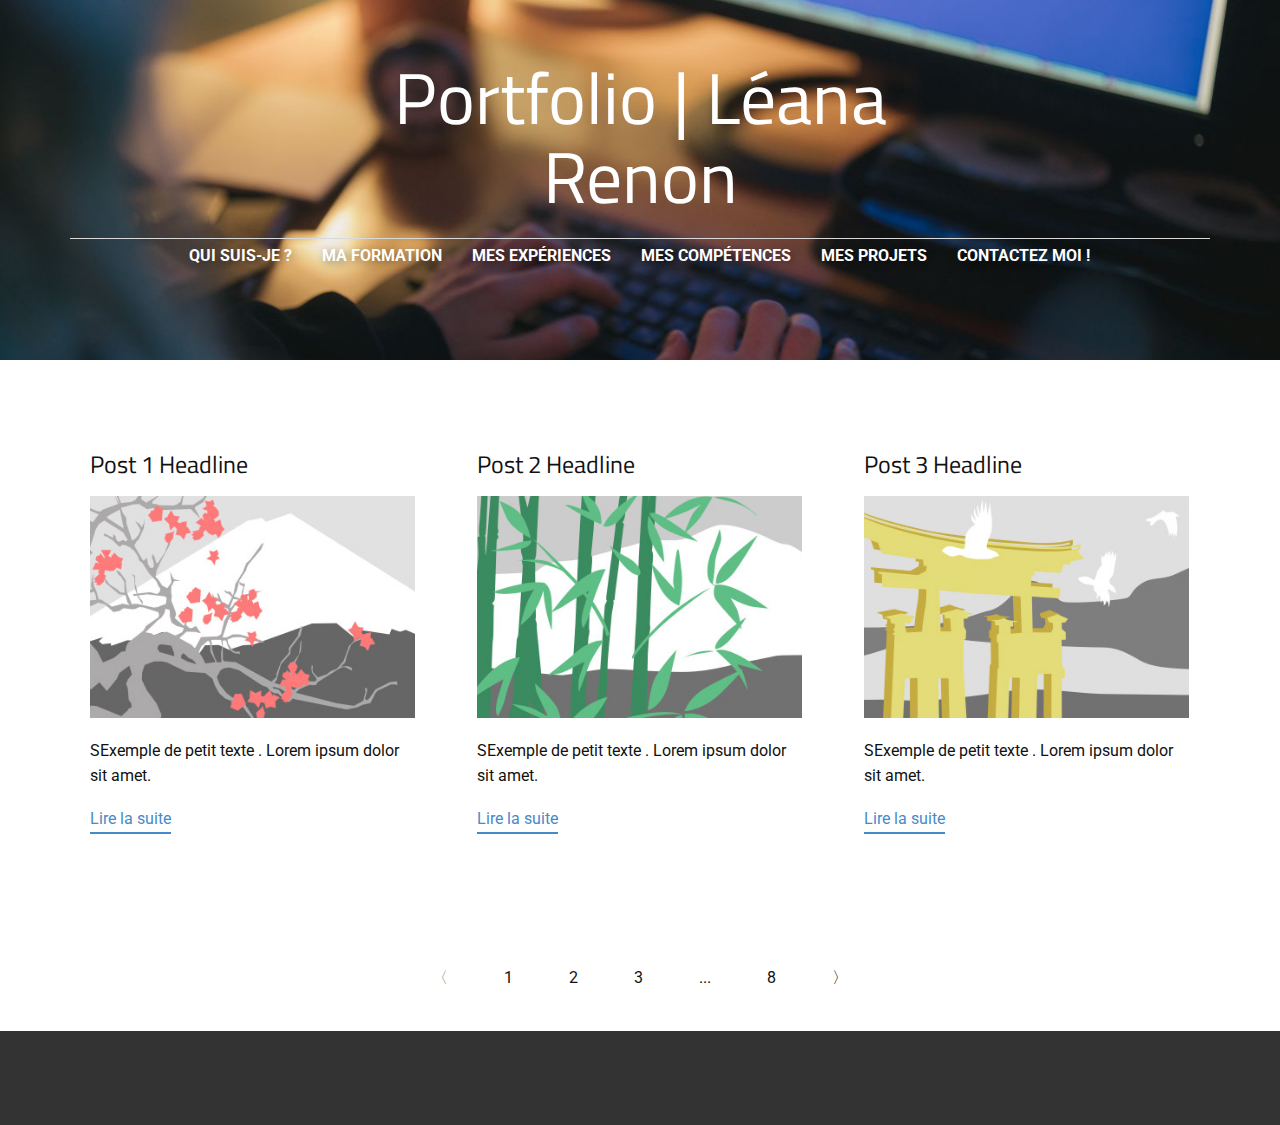
==== Blog-Template.html @ d9243038 "correction" ====
<!DOCTYPE html>
<html style="font-size: 16px;">
  <head>
    <meta name="viewport" content="width=device-width, initial-scale=1.0">
    <meta charset="utf-8">
    <meta name="keywords" content="">
    <meta name="description" content="">
    <meta name="page_type" content="np-template-header-footer-from-plugin">
    <title>Blog Template</title>
    <link rel="stylesheet" href="nicepage.css" media="screen">
<link rel="stylesheet" href="Blog-Template.css" media="screen">
    <script class="u-script" type="text/javascript" src="jquery.js" defer=""></script>
    <script class="u-script" type="text/javascript" src="nicepage.js" defer=""></script>
    <link id="u-theme-google-font" rel="stylesheet" href="https://fonts.googleapis.com/css?family=Titillium+Web:200,200i,300,300i,400,400i,600,600i,700,700i,900|Roboto:100,100i,300,300i,400,400i,500,500i,700,700i,900,900i">
    
    
    
    <script type="application/ld+json">{
		"@context": "http://schema.org",
		"@type": "Organization",
		"name": "Léana Renon",
		"url": "index.html"
}</script>
    <meta property="og:title" content="Blog Template">
    <meta property="og:type" content="website">
    <meta name="theme-color" content="#478ac9">
    <link rel="canonical" href="index.html">
    <meta property="og:url" content="index.html">
  </head>
  <body class="u-body"><header class="u-clearfix u-header u-image u-header" id="header" data-image-width="1600" data-image-height="1067"><h1 class="u-align-center u-headline u-text u-text-body-alt-color u-title u-text-1" data-animation-name="fadeIn" data-animation-duration="1000" data-animation-delay="0" data-animation-direction="">
        <a href="/">Portfolio | Léana Renon</a>
      </h1><div class="u-align-left u-border-1 u-border-grey-15 u-line u-line-horizontal u-line-1"></div><nav class="u-align-left u-menu u-menu-one-level u-offcanvas u-offcanvas-shift u-menu-1" data-responsive-from="MD">
        <div class="menu-collapse" style="font-size: 1rem; letter-spacing: 0px; text-transform: uppercase; font-weight: 700;">
          <a class="u-button-style u-custom-active-border-color u-custom-border u-custom-border-color u-custom-borders u-custom-hover-border-color u-custom-left-right-menu-spacing u-custom-padding-bottom u-custom-text-active-color u-custom-text-color u-custom-text-hover-color u-custom-text-shadow u-custom-text-shadow-blur u-custom-text-shadow-color u-custom-text-shadow-transparency u-custom-text-shadow-x u-custom-text-shadow-y u-custom-top-bottom-menu-spacing u-nav-link u-text-body-alt-color" href="#" style="font-size: calc(1em + 4px);">
            <svg class="u-svg-link" preserveAspectRatio="xMidYMin slice" viewBox="0 0 302 302" style=""><use xmlns:xlink="http://www.w3.org/1999/xlink" xlink:href="#svg-622f"></use></svg>
            <svg xmlns="http://www.w3.org/2000/svg" xmlns:xlink="http://www.w3.org/1999/xlink" version="1.1" id="svg-622f" x="0px" y="0px" viewBox="0 0 302 302" style="enable-background:new 0 0 302 302;" xml:space="preserve" class="u-svg-content"><g><rect y="36" width="302" height="30"></rect><rect y="236" width="302" height="30"></rect><rect y="136" width="302" height="30"></rect>
</g><g></g><g></g><g></g><g></g><g></g><g></g><g></g><g></g><g></g><g></g><g></g><g></g><g></g><g></g><g></g></svg>
          </a>
        </div>
        <div class="u-custom-menu u-nav-container">
          <ul class="u-custom-font u-nav u-spacing-30 u-text-font u-unstyled u-nav-1"><li class="u-nav-item"><a class="u-border-2 u-border-active-grey-90 u-border-hover-palette-1-light-1 u-border-no-left u-border-no-right u-border-no-top u-button-style u-nav-link u-text-active-white u-text-body-alt-color u-text-hover-white" href="Léana-Renon.html#sec-17c4" data-page-id="14268571" style="padding: 10px 0px; text-shadow: 2px 2px 8px rgba(0,0,0,0.4);">Qui suis-je ?</a>
</li><li class="u-nav-item"><a class="u-border-2 u-border-active-grey-90 u-border-hover-palette-1-light-1 u-border-no-left u-border-no-right u-border-no-top u-button-style u-nav-link u-text-active-white u-text-body-alt-color u-text-hover-white" href="Léana-Renon.html#sec-937f" data-page-id="14268571" style="padding: 10px 0px; text-shadow: 2px 2px 8px rgba(0,0,0,0.4);">Ma formation</a>
</li><li class="u-nav-item"><a class="u-border-2 u-border-active-grey-90 u-border-hover-palette-1-light-1 u-border-no-left u-border-no-right u-border-no-top u-button-style u-nav-link u-text-active-white u-text-body-alt-color u-text-hover-white" href="Léana-Renon.html#sec-4a3e" data-page-id="14268571" style="padding: 10px 0px; text-shadow: 2px 2px 8px rgba(0,0,0,0.4);">Mes expériences</a>
</li><li class="u-nav-item"><a class="u-border-2 u-border-active-grey-90 u-border-hover-palette-1-light-1 u-border-no-left u-border-no-right u-border-no-top u-button-style u-nav-link u-text-active-white u-text-body-alt-color u-text-hover-white" href="Léana-Renon.html#carousel_11db" data-page-id="14268571" style="padding: 10px 0px; text-shadow: 2px 2px 8px rgba(0,0,0,0.4);">Mes compétences</a>
</li><li class="u-nav-item"><a class="u-border-2 u-border-active-grey-90 u-border-hover-palette-1-light-1 u-border-no-left u-border-no-right u-border-no-top u-button-style u-nav-link u-text-active-white u-text-body-alt-color u-text-hover-white" href="#" style="padding: 10px 0px; text-shadow: 2px 2px 8px rgba(0,0,0,0.4);">Mes projets</a>
</li><li class="u-nav-item"><a class="u-border-2 u-border-active-grey-90 u-border-hover-palette-1-light-1 u-border-no-left u-border-no-right u-border-no-top u-button-style u-nav-link u-text-active-white u-text-body-alt-color u-text-hover-white" href="Léana-Renon.html#sec-99f0" data-page-id="14268571" style="padding: 10px 0px; text-shadow: 2px 2px 8px rgba(0,0,0,0.4);">Contactez moi !</a>
</li></ul>
        </div>
        <div class="u-custom-menu u-nav-container-collapse">
          <div class="u-align-center u-black u-container-style u-inner-container-layout u-opacity u-opacity-95 u-sidenav">
            <div class="u-sidenav-overflow">
              <div class="u-menu-close"></div>
              <ul class="u-align-center u-nav u-popupmenu-items u-unstyled u-nav-2"><li class="u-nav-item"><a class="u-button-style u-nav-link" href="Léana-Renon.html#sec-17c4" data-page-id="14268571" style="padding: 10px 0px; text-shadow: 2px 2px 8px rgba(0,0,0,0.4);">Qui suis-je ?</a>
</li><li class="u-nav-item"><a class="u-button-style u-nav-link" href="Léana-Renon.html#sec-937f" data-page-id="14268571" style="padding: 10px 0px; text-shadow: 2px 2px 8px rgba(0,0,0,0.4);">Ma formation</a>
</li><li class="u-nav-item"><a class="u-button-style u-nav-link" href="Léana-Renon.html#sec-4a3e" data-page-id="14268571" style="padding: 10px 0px; text-shadow: 2px 2px 8px rgba(0,0,0,0.4);">Mes expériences</a>
</li><li class="u-nav-item"><a class="u-button-style u-nav-link" href="Léana-Renon.html#carousel_11db" data-page-id="14268571" style="padding: 10px 0px; text-shadow: 2px 2px 8px rgba(0,0,0,0.4);">Mes compétences</a>
</li><li class="u-nav-item"><a class="u-button-style u-nav-link" href="#" style="padding: 10px 0px; text-shadow: 2px 2px 8px rgba(0,0,0,0.4);">Mes projets</a>
</li><li class="u-nav-item"><a class="u-button-style u-nav-link" href="Léana-Renon.html#sec-99f0" data-page-id="14268571" style="padding: 10px 0px; text-shadow: 2px 2px 8px rgba(0,0,0,0.4);">Contactez moi !</a>
</li></ul>
            </div>
          </div>
          <div class="u-black u-menu-overlay u-opacity u-opacity-70"></div>
        </div>
      </nav></header>
    <section class="u-clearfix u-section-1" id="sec-f7a4">
      <div class="u-clearfix u-sheet u-valign-middle u-sheet-1"><!--blog--><!--blog_options_json--><!--{"type":"Recent","source":"","tags":"","count":3}--><!--/blog_options_json-->
        <div class="u-blog u-expanded-width u-repeater u-repeater-1"><!--blog_post-->
          <div class="u-blog-post u-container-style u-repeater-item u-white u-repeater-item-1">
            <div class="u-container-layout u-similar-container u-valign-top u-container-layout-1"><!--blog_post_header-->
              <h4 class="u-blog-control u-text u-text-1">
                <a class="u-post-header-link" href="blog/post.html"><!--blog_post_header_content-->Post 1 Headline<!--/blog_post_header_content--></a>
              </h4><!--/blog_post_header--><!--blog_post_image-->
              <img alt="" class="u-blog-control u-expanded-width u-image u-image-default u-image-1" src="images/1.jpeg"><!--/blog_post_image--><!--blog_post_content-->
              <div class="u-blog-control u-post-content u-text u-text-2"><!--blog_post_content_content-->SExemple de petit texte . Lorem ipsum dolor sit amet.<!--/blog_post_content_content--></div><!--/blog_post_content--><!--blog_post_readmore-->
              <a href="blog/post.html" class="u-blog-control u-border-2 u-border-palette-1-base u-btn u-btn-rectangle u-button-style u-none u-btn-1"><!--blog_post_readmore_content-->Lire la suite<!--/blog_post_readmore_content--></a><!--/blog_post_readmore-->
            </div>
          </div><!--/blog_post--><!--blog_post-->
          <div class="u-blog-post u-container-style u-repeater-item u-video-cover u-white">
            <div class="u-container-layout u-similar-container u-valign-top u-container-layout-2"><!--blog_post_header-->
              <h4 class="u-blog-control u-text u-text-3">
                <a class="u-post-header-link" href="blog/post-1.html"><!--blog_post_header_content-->Post 2 Headline<!--/blog_post_header_content--></a>
              </h4><!--/blog_post_header--><!--blog_post_image-->
              <img alt="" class="u-blog-control u-expanded-width u-image u-image-default u-image-2" src="images/2.jpeg"><!--/blog_post_image--><!--blog_post_content-->
              <div class="u-blog-control u-post-content u-text u-text-4"><!--blog_post_content_content-->SExemple de petit texte . Lorem ipsum dolor sit amet.<!--/blog_post_content_content--></div><!--/blog_post_content--><!--blog_post_readmore-->
              <a href="blog/post-1.html" class="u-blog-control u-border-2 u-border-palette-1-base u-btn u-btn-rectangle u-button-style u-none u-btn-2"><!--blog_post_readmore_content-->Lire la suite<!--/blog_post_readmore_content--></a><!--/blog_post_readmore-->
            </div>
          </div><!--/blog_post--><!--blog_post-->
          <div class="u-blog-post u-container-style u-repeater-item u-video-cover u-white">
            <div class="u-container-layout u-similar-container u-valign-top u-container-layout-3"><!--blog_post_header-->
              <h4 class="u-blog-control u-text u-text-5">
                <a class="u-post-header-link" href="blog/post-2.html"><!--blog_post_header_content-->Post 3 Headline<!--/blog_post_header_content--></a>
              </h4><!--/blog_post_header--><!--blog_post_image-->
              <img alt="" class="u-blog-control u-expanded-width u-image u-image-default u-image-3" src="images/3.jpeg"><!--/blog_post_image--><!--blog_post_content-->
              <div class="u-blog-control u-post-content u-text u-text-6"><!--blog_post_content_content-->SExemple de petit texte . Lorem ipsum dolor sit amet.<!--/blog_post_content_content--></div><!--/blog_post_content--><!--blog_post_readmore-->
              <a href="blog/post-2.html" class="u-blog-control u-border-2 u-border-palette-1-base u-btn u-btn-rectangle u-button-style u-none u-btn-3"><!--blog_post_readmore_content-->Lire la suite<!--/blog_post_readmore_content--></a><!--/blog_post_readmore-->
            </div>
          </div><!--/blog_post-->
        </div><!--/blog-->
      </div>
    </section>
    <section class="u-clearfix u-section-2" id="sec-2ca8">
      <div class="u-clearfix u-sheet u-sheet-1">
        <ul class="responsive-style1 u-pagination u-unstyled u-pagination-1">
          <li class="disabled prev u-nav-item u-pagination-item">
            <a class="u-button-style u-nav-link" href="#" style="padding: 16px 28px;">〈</a>
          </li>
          <li class="active u-nav-item u-pagination-item">
            <a class="u-button-style u-nav-link" href="#" style="padding: 16px 28px;">1</a>
          </li>
          <li class="u-nav-item u-pagination-item">
            <a class="u-button-style u-nav-link" href="#" style="padding: 16px 28px;">2</a>
          </li>
          <li class="u-nav-item u-pagination-item">
            <a class="u-button-style u-nav-link" href="#" style="padding: 16px 28px;">3</a>
          </li>
          <li class="u-nav-item u-pagination-item u-pagination-separator">
            <a class="u-button-style u-nav-link" href="#" style="padding: 16px 28px;">...</a>
          </li>
          <li class="u-nav-item u-pagination-item">
            <a class="u-button-style u-nav-link" href="#" style="padding: 16px 28px;">8</a>
          </li>
          <li class="next u-nav-item u-pagination-item">
            <a class="u-button-style u-nav-link" href="#" style="padding: 16px 28px;">〉</a>
          </li>
        </ul>
      </div>
    </section>
    
    
    <footer class="u-clearfix u-footer u-grey-80" id="sec-5a9d"><div class="u-clearfix u-sheet u-sheet-1"></div></footer>
  </body>
</html>
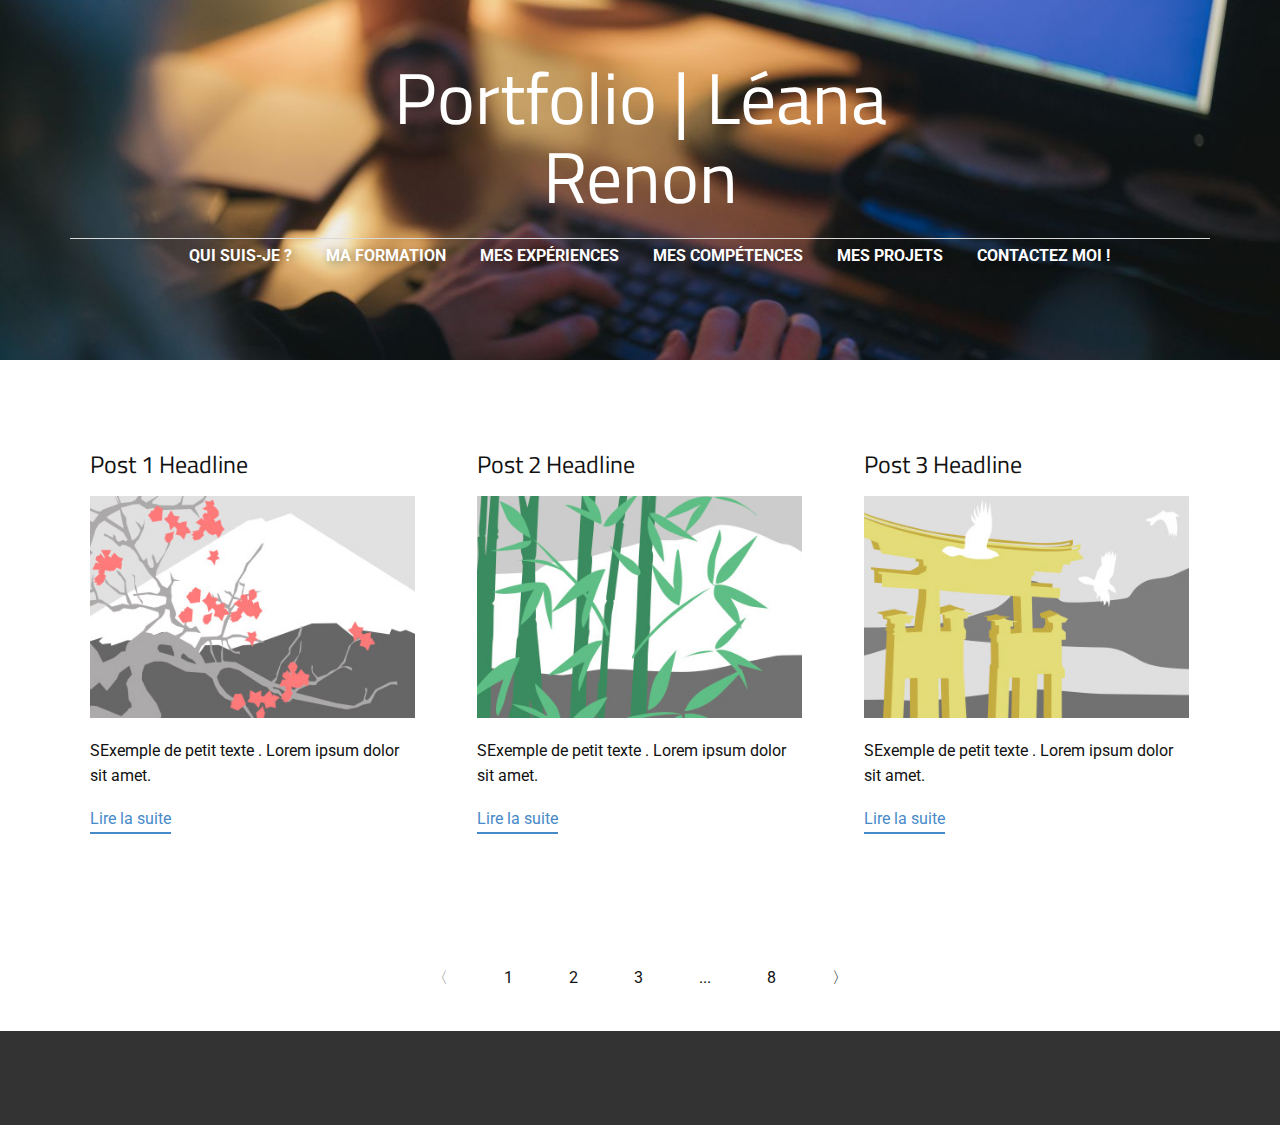
==== commit 524a4d46: "Correction" ====
--- a/Blog-Template.html
+++ b/Blog-Template.html
@@ -1,132 +1,235 @@
 <!DOCTYPE html>
 <html style="font-size: 16px;">
-  <head>
+<head>
     <meta name="viewport" content="width=device-width, initial-scale=1.0">
     <meta charset="utf-8">
     <meta name="keywords" content="">
     <meta name="description" content="">
     <meta name="page_type" content="np-template-header-footer-from-plugin">
     <title>Blog Template</title>
-    <link rel="stylesheet" href="nicepage.css" media="screen">
-<link rel="stylesheet" href="Blog-Template.css" media="screen">
+    <link rel="stylesheet" href="style.css" media="screen">
+    <link rel="stylesheet" href="Blog-Template.css" media="screen">
     <script class="u-script" type="text/javascript" src="jquery.js" defer=""></script>
-    <script class="u-script" type="text/javascript" src="nicepage.js" defer=""></script>
-    <link id="u-theme-google-font" rel="stylesheet" href="https://fonts.googleapis.com/css?family=Titillium+Web:200,200i,300,300i,400,400i,600,600i,700,700i,900|Roboto:100,100i,300,300i,400,400i,500,500i,700,700i,900,900i">
-    
-    
-    
+    <script class="u-script" type="text/javascript" src="style.js" defer=""></script>
+    <link id="u-theme-google-font" rel="stylesheet"
+          href="https://fonts.googleapis.com/css?family=Titillium+Web:200,200i,300,300i,400,400i,600,600i,700,700i,900|Roboto:100,100i,300,300i,400,400i,500,500i,700,700i,900,900i">
+
+
     <script type="application/ld+json">{
-		"@context": "http://schema.org",
-		"@type": "Organization",
-		"name": "Léana Renon",
-		"url": "index.html"
-}</script>
+        "@context": "http://schema.org",
+        "@type": "Organization",
+        "name": "Léana Renon",
+        "url": "index.html"
+    }</script>
     <meta property="og:title" content="Blog Template">
     <meta property="og:type" content="website">
     <meta name="theme-color" content="#478ac9">
     <link rel="canonical" href="index.html">
     <meta property="og:url" content="index.html">
-  </head>
-  <body class="u-body"><header class="u-clearfix u-header u-image u-header" id="header" data-image-width="1600" data-image-height="1067"><h1 class="u-align-center u-headline u-text u-text-body-alt-color u-title u-text-1" data-animation-name="fadeIn" data-animation-duration="1000" data-animation-delay="0" data-animation-direction="">
-        <a href="/">Portfolio | Léana Renon</a>
-      </h1><div class="u-align-left u-border-1 u-border-grey-15 u-line u-line-horizontal u-line-1"></div><nav class="u-align-left u-menu u-menu-one-level u-offcanvas u-offcanvas-shift u-menu-1" data-responsive-from="MD">
-        <div class="menu-collapse" style="font-size: 1rem; letter-spacing: 0px; text-transform: uppercase; font-weight: 700;">
-          <a class="u-button-style u-custom-active-border-color u-custom-border u-custom-border-color u-custom-borders u-custom-hover-border-color u-custom-left-right-menu-spacing u-custom-padding-bottom u-custom-text-active-color u-custom-text-color u-custom-text-hover-color u-custom-text-shadow u-custom-text-shadow-blur u-custom-text-shadow-color u-custom-text-shadow-transparency u-custom-text-shadow-x u-custom-text-shadow-y u-custom-top-bottom-menu-spacing u-nav-link u-text-body-alt-color" href="#" style="font-size: calc(1em + 4px);">
-            <svg class="u-svg-link" preserveAspectRatio="xMidYMin slice" viewBox="0 0 302 302" style=""><use xmlns:xlink="http://www.w3.org/1999/xlink" xlink:href="#svg-622f"></use></svg>
-            <svg xmlns="http://www.w3.org/2000/svg" xmlns:xlink="http://www.w3.org/1999/xlink" version="1.1" id="svg-622f" x="0px" y="0px" viewBox="0 0 302 302" style="enable-background:new 0 0 302 302;" xml:space="preserve" class="u-svg-content"><g><rect y="36" width="302" height="30"></rect><rect y="236" width="302" height="30"></rect><rect y="136" width="302" height="30"></rect>
-</g><g></g><g></g><g></g><g></g><g></g><g></g><g></g><g></g><g></g><g></g><g></g><g></g><g></g><g></g><g></g></svg>
-          </a>
+</head>
+<body class="u-body">
+<header class="u-clearfix u-header u-image u-header" id="header" data-image-width="1600" data-image-height="1067"><h1
+        class="u-align-center u-headline u-text u-text-body-alt-color u-title u-text-1" data-animation-name="fadeIn"
+        data-animation-duration="1000" data-animation-delay="0" data-animation-direction="">
+    <a href="/">Portfolio | Léana Renon</a>
+</h1>
+    <div class="u-align-left u-border-1 u-border-grey-15 u-line u-line-horizontal u-line-1"></div>
+    <nav class="u-align-left u-menu u-menu-one-level u-offcanvas u-offcanvas-shift u-menu-1" data-responsive-from="MD">
+        <div class="menu-collapse"
+             style="font-size: 1rem; letter-spacing: 0px; text-transform: uppercase; font-weight: 700;">
+            <a class="u-button-style u-custom-active-border-color u-custom-border u-custom-border-color u-custom-borders u-custom-hover-border-color u-custom-left-right-menu-spacing u-custom-padding-bottom u-custom-text-active-color u-custom-text-color u-custom-text-hover-color u-custom-text-shadow u-custom-text-shadow-blur u-custom-text-shadow-color u-custom-text-shadow-transparency u-custom-text-shadow-x u-custom-text-shadow-y u-custom-top-bottom-menu-spacing u-nav-link u-text-body-alt-color"
+               href="#" style="font-size: calc(1em + 4px);">
+                <svg class="u-svg-link" preserveAspectRatio="xMidYMin slice" viewBox="0 0 302 302" style="">
+                    <use xmlns:xlink="http://www.w3.org/1999/xlink" xlink:href="#svg-622f"></use>
+                </svg>
+                <svg xmlns="http://www.w3.org/2000/svg" xmlns:xlink="http://www.w3.org/1999/xlink" version="1.1"
+                     id="svg-622f" x="0px" y="0px" viewBox="0 0 302 302" style="enable-background:new 0 0 302 302;"
+                     xml:space="preserve" class="u-svg-content"><g><rect y="36" width="302" height="30"></rect><rect
+                        y="236" width="302" height="30"></rect><rect y="136" width="302" height="30"></rect>
+</g>
+                    <g></g>
+                    <g></g>
+                    <g></g>
+                    <g></g>
+                    <g></g>
+                    <g></g>
+                    <g></g>
+                    <g></g>
+                    <g></g>
+                    <g></g>
+                    <g></g>
+                    <g></g>
+                    <g></g>
+                    <g></g>
+                    <g></g></svg>
+            </a>
         </div>
         <div class="u-custom-menu u-nav-container">
-          <ul class="u-custom-font u-nav u-spacing-30 u-text-font u-unstyled u-nav-1"><li class="u-nav-item"><a class="u-border-2 u-border-active-grey-90 u-border-hover-palette-1-light-1 u-border-no-left u-border-no-right u-border-no-top u-button-style u-nav-link u-text-active-white u-text-body-alt-color u-text-hover-white" href="Léana-Renon.html#sec-17c4" data-page-id="14268571" style="padding: 10px 0px; text-shadow: 2px 2px 8px rgba(0,0,0,0.4);">Qui suis-je ?</a>
-</li><li class="u-nav-item"><a class="u-border-2 u-border-active-grey-90 u-border-hover-palette-1-light-1 u-border-no-left u-border-no-right u-border-no-top u-button-style u-nav-link u-text-active-white u-text-body-alt-color u-text-hover-white" href="Léana-Renon.html#sec-937f" data-page-id="14268571" style="padding: 10px 0px; text-shadow: 2px 2px 8px rgba(0,0,0,0.4);">Ma formation</a>
-</li><li class="u-nav-item"><a class="u-border-2 u-border-active-grey-90 u-border-hover-palette-1-light-1 u-border-no-left u-border-no-right u-border-no-top u-button-style u-nav-link u-text-active-white u-text-body-alt-color u-text-hover-white" href="Léana-Renon.html#sec-4a3e" data-page-id="14268571" style="padding: 10px 0px; text-shadow: 2px 2px 8px rgba(0,0,0,0.4);">Mes expériences</a>
-</li><li class="u-nav-item"><a class="u-border-2 u-border-active-grey-90 u-border-hover-palette-1-light-1 u-border-no-left u-border-no-right u-border-no-top u-button-style u-nav-link u-text-active-white u-text-body-alt-color u-text-hover-white" href="Léana-Renon.html#carousel_11db" data-page-id="14268571" style="padding: 10px 0px; text-shadow: 2px 2px 8px rgba(0,0,0,0.4);">Mes compétences</a>
-</li><li class="u-nav-item"><a class="u-border-2 u-border-active-grey-90 u-border-hover-palette-1-light-1 u-border-no-left u-border-no-right u-border-no-top u-button-style u-nav-link u-text-active-white u-text-body-alt-color u-text-hover-white" href="#" style="padding: 10px 0px; text-shadow: 2px 2px 8px rgba(0,0,0,0.4);">Mes projets</a>
-</li><li class="u-nav-item"><a class="u-border-2 u-border-active-grey-90 u-border-hover-palette-1-light-1 u-border-no-left u-border-no-right u-border-no-top u-button-style u-nav-link u-text-active-white u-text-body-alt-color u-text-hover-white" href="Léana-Renon.html#sec-99f0" data-page-id="14268571" style="padding: 10px 0px; text-shadow: 2px 2px 8px rgba(0,0,0,0.4);">Contactez moi !</a>
-</li></ul>
+            <ul class="u-custom-font u-nav u-spacing-30 u-text-font u-unstyled u-nav-1">
+                <li class="u-nav-item"><a
+                        class="u-border-2 u-border-active-grey-90 u-border-hover-palette-1-light-1 u-border-no-left u-border-no-right u-border-no-top u-button-style u-nav-link u-text-active-white u-text-body-alt-color u-text-hover-white"
+                        href="index.html#sec-17c4" data-page-id="14268571"
+                        style="padding: 10px 0px; text-shadow: 2px 2px 8px rgba(0,0,0,0.4);">Qui suis-je ?</a>
+                </li>
+                <li class="u-nav-item"><a
+                        class="u-border-2 u-border-active-grey-90 u-border-hover-palette-1-light-1 u-border-no-left u-border-no-right u-border-no-top u-button-style u-nav-link u-text-active-white u-text-body-alt-color u-text-hover-white"
+                        href="index.html#sec-937f" data-page-id="14268571"
+                        style="padding: 10px 0px; text-shadow: 2px 2px 8px rgba(0,0,0,0.4);">Ma formation</a>
+                </li>
+                <li class="u-nav-item"><a
+                        class="u-border-2 u-border-active-grey-90 u-border-hover-palette-1-light-1 u-border-no-left u-border-no-right u-border-no-top u-button-style u-nav-link u-text-active-white u-text-body-alt-color u-text-hover-white"
+                        href="index.html#sec-4a3e" data-page-id="14268571"
+                        style="padding: 10px 0px; text-shadow: 2px 2px 8px rgba(0,0,0,0.4);">Mes expériences</a>
+                </li>
+                <li class="u-nav-item"><a
+                        class="u-border-2 u-border-active-grey-90 u-border-hover-palette-1-light-1 u-border-no-left u-border-no-right u-border-no-top u-button-style u-nav-link u-text-active-white u-text-body-alt-color u-text-hover-white"
+                        href="index.html#carousel_11db" data-page-id="14268571"
+                        style="padding: 10px 0px; text-shadow: 2px 2px 8px rgba(0,0,0,0.4);">Mes compétences</a>
+                </li>
+                <li class="u-nav-item"><a
+                        class="u-border-2 u-border-active-grey-90 u-border-hover-palette-1-light-1 u-border-no-left u-border-no-right u-border-no-top u-button-style u-nav-link u-text-active-white u-text-body-alt-color u-text-hover-white"
+                        href="#" style="padding: 10px 0px; text-shadow: 2px 2px 8px rgba(0,0,0,0.4);">Mes projets</a>
+                </li>
+                <li class="u-nav-item"><a
+                        class="u-border-2 u-border-active-grey-90 u-border-hover-palette-1-light-1 u-border-no-left u-border-no-right u-border-no-top u-button-style u-nav-link u-text-active-white u-text-body-alt-color u-text-hover-white"
+                        href="index.html#sec-99f0" data-page-id="14268571"
+                        style="padding: 10px 0px; text-shadow: 2px 2px 8px rgba(0,0,0,0.4);">Contactez moi !</a>
+                </li>
+            </ul>
         </div>
         <div class="u-custom-menu u-nav-container-collapse">
-          <div class="u-align-center u-black u-container-style u-inner-container-layout u-opacity u-opacity-95 u-sidenav">
-            <div class="u-sidenav-overflow">
-              <div class="u-menu-close"></div>
-              <ul class="u-align-center u-nav u-popupmenu-items u-unstyled u-nav-2"><li class="u-nav-item"><a class="u-button-style u-nav-link" href="Léana-Renon.html#sec-17c4" data-page-id="14268571" style="padding: 10px 0px; text-shadow: 2px 2px 8px rgba(0,0,0,0.4);">Qui suis-je ?</a>
-</li><li class="u-nav-item"><a class="u-button-style u-nav-link" href="Léana-Renon.html#sec-937f" data-page-id="14268571" style="padding: 10px 0px; text-shadow: 2px 2px 8px rgba(0,0,0,0.4);">Ma formation</a>
-</li><li class="u-nav-item"><a class="u-button-style u-nav-link" href="Léana-Renon.html#sec-4a3e" data-page-id="14268571" style="padding: 10px 0px; text-shadow: 2px 2px 8px rgba(0,0,0,0.4);">Mes expériences</a>
-</li><li class="u-nav-item"><a class="u-button-style u-nav-link" href="Léana-Renon.html#carousel_11db" data-page-id="14268571" style="padding: 10px 0px; text-shadow: 2px 2px 8px rgba(0,0,0,0.4);">Mes compétences</a>
-</li><li class="u-nav-item"><a class="u-button-style u-nav-link" href="#" style="padding: 10px 0px; text-shadow: 2px 2px 8px rgba(0,0,0,0.4);">Mes projets</a>
-</li><li class="u-nav-item"><a class="u-button-style u-nav-link" href="Léana-Renon.html#sec-99f0" data-page-id="14268571" style="padding: 10px 0px; text-shadow: 2px 2px 8px rgba(0,0,0,0.4);">Contactez moi !</a>
-</li></ul>
+            <div class="u-align-center u-black u-container-style u-inner-container-layout u-opacity u-opacity-95 u-sidenav">
+                <div class="u-sidenav-overflow">
+                    <div class="u-menu-close"></div>
+                    <ul class="u-align-center u-nav u-popupmenu-items u-unstyled u-nav-2">
+                        <li class="u-nav-item"><a class="u-button-style u-nav-link" href="index.html#sec-17c4"
+                                                  data-page-id="14268571"
+                                                  style="padding: 10px 0px; text-shadow: 2px 2px 8px rgba(0,0,0,0.4);">Qui
+                            suis-je ?</a>
+                        </li>
+                        <li class="u-nav-item"><a class="u-button-style u-nav-link" href="index.html#sec-937f"
+                                                  data-page-id="14268571"
+                                                  style="padding: 10px 0px; text-shadow: 2px 2px 8px rgba(0,0,0,0.4);">Ma
+                            formation</a>
+                        </li>
+                        <li class="u-nav-item"><a class="u-button-style u-nav-link" href="index.html#sec-4a3e"
+                                                  data-page-id="14268571"
+                                                  style="padding: 10px 0px; text-shadow: 2px 2px 8px rgba(0,0,0,0.4);">Mes
+                            expériences</a>
+                        </li>
+                        <li class="u-nav-item"><a class="u-button-style u-nav-link" href="index.html#carousel_11db"
+                                                  data-page-id="14268571"
+                                                  style="padding: 10px 0px; text-shadow: 2px 2px 8px rgba(0,0,0,0.4);">Mes
+                            compétences</a>
+                        </li>
+                        <li class="u-nav-item"><a class="u-button-style u-nav-link" href="#"
+                                                  style="padding: 10px 0px; text-shadow: 2px 2px 8px rgba(0,0,0,0.4);">Mes
+                            projets</a>
+                        </li>
+                        <li class="u-nav-item"><a class="u-button-style u-nav-link" href="index.html#sec-99f0"
+                                                  data-page-id="14268571"
+                                                  style="padding: 10px 0px; text-shadow: 2px 2px 8px rgba(0,0,0,0.4);">Contactez
+                            moi !</a>
+                        </li>
+                    </ul>
+                </div>
             </div>
-          </div>
-          <div class="u-black u-menu-overlay u-opacity u-opacity-70"></div>
+            <div class="u-black u-menu-overlay u-opacity u-opacity-70"></div>
         </div>
-      </nav></header>
-    <section class="u-clearfix u-section-1" id="sec-f7a4">
-      <div class="u-clearfix u-sheet u-valign-middle u-sheet-1"><!--blog--><!--blog_options_json--><!--{"type":"Recent","source":"","tags":"","count":3}--><!--/blog_options_json-->
+    </nav>
+</header>
+<section class="u-clearfix u-section-1" id="sec-f7a4">
+    <div class="u-clearfix u-sheet u-valign-middle u-sheet-1"><!--blog--><!--blog_options_json-->
+        <!--{"type":"Recent","source":"","tags":"","count":3}--><!--/blog_options_json-->
         <div class="u-blog u-expanded-width u-repeater u-repeater-1"><!--blog_post-->
-          <div class="u-blog-post u-container-style u-repeater-item u-white u-repeater-item-1">
-            <div class="u-container-layout u-similar-container u-valign-top u-container-layout-1"><!--blog_post_header-->
-              <h4 class="u-blog-control u-text u-text-1">
-                <a class="u-post-header-link" href="blog/post.html"><!--blog_post_header_content-->Post 1 Headline<!--/blog_post_header_content--></a>
-              </h4><!--/blog_post_header--><!--blog_post_image-->
-              <img alt="" class="u-blog-control u-expanded-width u-image u-image-default u-image-1" src="images/1.jpeg"><!--/blog_post_image--><!--blog_post_content-->
-              <div class="u-blog-control u-post-content u-text u-text-2"><!--blog_post_content_content-->SExemple de petit texte . Lorem ipsum dolor sit amet.<!--/blog_post_content_content--></div><!--/blog_post_content--><!--blog_post_readmore-->
-              <a href="blog/post.html" class="u-blog-control u-border-2 u-border-palette-1-base u-btn u-btn-rectangle u-button-style u-none u-btn-1"><!--blog_post_readmore_content-->Lire la suite<!--/blog_post_readmore_content--></a><!--/blog_post_readmore-->
-            </div>
-          </div><!--/blog_post--><!--blog_post-->
-          <div class="u-blog-post u-container-style u-repeater-item u-video-cover u-white">
-            <div class="u-container-layout u-similar-container u-valign-top u-container-layout-2"><!--blog_post_header-->
-              <h4 class="u-blog-control u-text u-text-3">
-                <a class="u-post-header-link" href="blog/post-1.html"><!--blog_post_header_content-->Post 2 Headline<!--/blog_post_header_content--></a>
-              </h4><!--/blog_post_header--><!--blog_post_image-->
-              <img alt="" class="u-blog-control u-expanded-width u-image u-image-default u-image-2" src="images/2.jpeg"><!--/blog_post_image--><!--blog_post_content-->
-              <div class="u-blog-control u-post-content u-text u-text-4"><!--blog_post_content_content-->SExemple de petit texte . Lorem ipsum dolor sit amet.<!--/blog_post_content_content--></div><!--/blog_post_content--><!--blog_post_readmore-->
-              <a href="blog/post-1.html" class="u-blog-control u-border-2 u-border-palette-1-base u-btn u-btn-rectangle u-button-style u-none u-btn-2"><!--blog_post_readmore_content-->Lire la suite<!--/blog_post_readmore_content--></a><!--/blog_post_readmore-->
-            </div>
-          </div><!--/blog_post--><!--blog_post-->
-          <div class="u-blog-post u-container-style u-repeater-item u-video-cover u-white">
-            <div class="u-container-layout u-similar-container u-valign-top u-container-layout-3"><!--blog_post_header-->
-              <h4 class="u-blog-control u-text u-text-5">
-                <a class="u-post-header-link" href="blog/post-2.html"><!--blog_post_header_content-->Post 3 Headline<!--/blog_post_header_content--></a>
-              </h4><!--/blog_post_header--><!--blog_post_image-->
-              <img alt="" class="u-blog-control u-expanded-width u-image u-image-default u-image-3" src="images/3.jpeg"><!--/blog_post_image--><!--blog_post_content-->
-              <div class="u-blog-control u-post-content u-text u-text-6"><!--blog_post_content_content-->SExemple de petit texte . Lorem ipsum dolor sit amet.<!--/blog_post_content_content--></div><!--/blog_post_content--><!--blog_post_readmore-->
-              <a href="blog/post-2.html" class="u-blog-control u-border-2 u-border-palette-1-base u-btn u-btn-rectangle u-button-style u-none u-btn-3"><!--blog_post_readmore_content-->Lire la suite<!--/blog_post_readmore_content--></a><!--/blog_post_readmore-->
-            </div>
-          </div><!--/blog_post-->
+            <div class="u-blog-post u-container-style u-repeater-item u-white u-repeater-item-1">
+                <div class="u-container-layout u-similar-container u-valign-top u-container-layout-1">
+                    <!--blog_post_header-->
+                    <h4 class="u-blog-control u-text u-text-1">
+                        <a class="u-post-header-link" href="blog/post.html"><!--blog_post_header_content-->Post 1
+                            Headline<!--/blog_post_header_content--></a>
+                    </h4><!--/blog_post_header--><!--blog_post_image-->
+                    <img alt="" class="u-blog-control u-expanded-width u-image u-image-default u-image-1"
+                         src="images/1.jpeg"><!--/blog_post_image--><!--blog_post_content-->
+                    <div class="u-blog-control u-post-content u-text u-text-2"><!--blog_post_content_content-->SExemple
+                        de petit texte . Lorem ipsum dolor sit amet.<!--/blog_post_content_content--></div>
+                    <!--/blog_post_content--><!--blog_post_readmore-->
+                    <a href="blog/post.html"
+                       class="u-blog-control u-border-2 u-border-palette-1-base u-btn u-btn-rectangle u-button-style u-none u-btn-1">
+                        <!--blog_post_readmore_content-->Lire la suite<!--/blog_post_readmore_content--></a>
+                    <!--/blog_post_readmore-->
+                </div>
+            </div><!--/blog_post--><!--blog_post-->
+            <div class="u-blog-post u-container-style u-repeater-item u-video-cover u-white">
+                <div class="u-container-layout u-similar-container u-valign-top u-container-layout-2">
+                    <!--blog_post_header-->
+                    <h4 class="u-blog-control u-text u-text-3">
+                        <a class="u-post-header-link" href="blog/post-1.html"><!--blog_post_header_content-->Post 2
+                            Headline<!--/blog_post_header_content--></a>
+                    </h4><!--/blog_post_header--><!--blog_post_image-->
+                    <img alt="" class="u-blog-control u-expanded-width u-image u-image-default u-image-2"
+                         src="images/2.jpeg"><!--/blog_post_image--><!--blog_post_content-->
+                    <div class="u-blog-control u-post-content u-text u-text-4"><!--blog_post_content_content-->SExemple
+                        de petit texte . Lorem ipsum dolor sit amet.<!--/blog_post_content_content--></div>
+                    <!--/blog_post_content--><!--blog_post_readmore-->
+                    <a href="blog/post-1.html"
+                       class="u-blog-control u-border-2 u-border-palette-1-base u-btn u-btn-rectangle u-button-style u-none u-btn-2">
+                        <!--blog_post_readmore_content-->Lire la suite<!--/blog_post_readmore_content--></a>
+                    <!--/blog_post_readmore-->
+                </div>
+            </div><!--/blog_post--><!--blog_post-->
+            <div class="u-blog-post u-container-style u-repeater-item u-video-cover u-white">
+                <div class="u-container-layout u-similar-container u-valign-top u-container-layout-3">
+                    <!--blog_post_header-->
+                    <h4 class="u-blog-control u-text u-text-5">
+                        <a class="u-post-header-link" href="blog/post-2.html"><!--blog_post_header_content-->Post 3
+                            Headline<!--/blog_post_header_content--></a>
+                    </h4><!--/blog_post_header--><!--blog_post_image-->
+                    <img alt="" class="u-blog-control u-expanded-width u-image u-image-default u-image-3"
+                         src="images/3.jpeg"><!--/blog_post_image--><!--blog_post_content-->
+                    <div class="u-blog-control u-post-content u-text u-text-6"><!--blog_post_content_content-->SExemple
+                        de petit texte . Lorem ipsum dolor sit amet.<!--/blog_post_content_content--></div>
+                    <!--/blog_post_content--><!--blog_post_readmore-->
+                    <a href="blog/post-2.html"
+                       class="u-blog-control u-border-2 u-border-palette-1-base u-btn u-btn-rectangle u-button-style u-none u-btn-3">
+                        <!--blog_post_readmore_content-->Lire la suite<!--/blog_post_readmore_content--></a>
+                    <!--/blog_post_readmore-->
+                </div>
+            </div><!--/blog_post-->
         </div><!--/blog-->
-      </div>
-    </section>
-    <section class="u-clearfix u-section-2" id="sec-2ca8">
-      <div class="u-clearfix u-sheet u-sheet-1">
+    </div>
+</section>
+<section class="u-clearfix u-section-2" id="sec-2ca8">
+    <div class="u-clearfix u-sheet u-sheet-1">
         <ul class="responsive-style1 u-pagination u-unstyled u-pagination-1">
-          <li class="disabled prev u-nav-item u-pagination-item">
-            <a class="u-button-style u-nav-link" href="#" style="padding: 16px 28px;">〈</a>
-          </li>
-          <li class="active u-nav-item u-pagination-item">
-            <a class="u-button-style u-nav-link" href="#" style="padding: 16px 28px;">1</a>
-          </li>
-          <li class="u-nav-item u-pagination-item">
-            <a class="u-button-style u-nav-link" href="#" style="padding: 16px 28px;">2</a>
-          </li>
-          <li class="u-nav-item u-pagination-item">
-            <a class="u-button-style u-nav-link" href="#" style="padding: 16px 28px;">3</a>
-          </li>
-          <li class="u-nav-item u-pagination-item u-pagination-separator">
-            <a class="u-button-style u-nav-link" href="#" style="padding: 16px 28px;">...</a>
-          </li>
-          <li class="u-nav-item u-pagination-item">
-            <a class="u-button-style u-nav-link" href="#" style="padding: 16px 28px;">8</a>
-          </li>
-          <li class="next u-nav-item u-pagination-item">
-            <a class="u-button-style u-nav-link" href="#" style="padding: 16px 28px;">〉</a>
-          </li>
+            <li class="disabled prev u-nav-item u-pagination-item">
+                <a class="u-button-style u-nav-link" href="#" style="padding: 16px 28px;">〈</a>
+            </li>
+            <li class="active u-nav-item u-pagination-item">
+                <a class="u-button-style u-nav-link" href="#" style="padding: 16px 28px;">1</a>
+            </li>
+            <li class="u-nav-item u-pagination-item">
+                <a class="u-button-style u-nav-link" href="#" style="padding: 16px 28px;">2</a>
+            </li>
+            <li class="u-nav-item u-pagination-item">
+                <a class="u-button-style u-nav-link" href="#" style="padding: 16px 28px;">3</a>
+            </li>
+            <li class="u-nav-item u-pagination-item u-pagination-separator">
+                <a class="u-button-style u-nav-link" href="#" style="padding: 16px 28px;">...</a>
+            </li>
+            <li class="u-nav-item u-pagination-item">
+                <a class="u-button-style u-nav-link" href="#" style="padding: 16px 28px;">8</a>
+            </li>
+            <li class="next u-nav-item u-pagination-item">
+                <a class="u-button-style u-nav-link" href="#" style="padding: 16px 28px;">〉</a>
+            </li>
         </ul>
-      </div>
-    </section>
-    
-    
-    <footer class="u-clearfix u-footer u-grey-80" id="sec-5a9d"><div class="u-clearfix u-sheet u-sheet-1"></div></footer>
-  </body>
+    </div>
+</section>
+
+
+<footer class="u-clearfix u-footer u-grey-80" id="sec-5a9d">
+    <div class="u-clearfix u-sheet u-sheet-1"></div>
+</footer>
+</body>
 </html>--- a/style.css
+++ b/style.css
@@ -0,0 +1,37457 @@
+/*begin-commonstyles library*//*!
+ * froala_editor v3.2.3 (https://www.froala.com/wysiwyg-editor)
+ * License https://froala.com/wysiwyg-editor/terms/
+ * Copyright 2014-2020 Froala Labs
+ */
+
+.fr-clearfix::after {
+    clear: both;
+    display: block;
+    content: "";
+    height: 0;
+}
+
+.fr-hide-by-clipping {
+    position: absolute;
+    width: 1px;
+    height: 1px;
+    padding: 0;
+    margin: -1px;
+    overflow: hidden;
+    clip: rect(0, 0, 0, 0);
+    border: 0;
+}
+
+.fr-view img.fr-rounded, .fr-view .fr-img-caption.fr-rounded img {
+    border-radius: 10px;
+    -moz-border-radius: 10px;
+    -webkit-border-radius: 10px;
+    -moz-background-clip: padding;
+    -webkit-background-clip: padding-box;
+    background-clip: padding-box;
+}
+
+.fr-view img.fr-shadow, .fr-view .fr-img-caption.fr-shadow img {
+    -webkit-box-shadow: 10px 10px 5px 0px #cccccc;
+    -moz-box-shadow: 10px 10px 5px 0px #cccccc;
+    box-shadow: 10px 10px 5px 0px #cccccc;
+}
+
+.fr-view img.fr-bordered, .fr-view .fr-img-caption.fr-bordered img {
+    border: solid 5px #CCC;
+}
+
+.fr-view img.fr-bordered {
+    -webkit-box-sizing: content-box;
+    -moz-box-sizing: content-box;
+    box-sizing: content-box;
+}
+
+.fr-view .fr-img-caption.fr-bordered img {
+    -webkit-box-sizing: border-box;
+    -moz-box-sizing: border-box;
+    box-sizing: border-box;
+}
+
+.fr-view {
+    word-wrap: break-word;
+}
+
+.fr-view span[style~="color:"] a {
+    color: inherit;
+}
+
+.fr-view strong {
+    font-weight: 700;
+}
+
+.fr-view table {
+    border: none;
+    border-collapse: collapse;
+    empty-cells: show;
+    max-width: 100%;
+}
+
+.fr-view table td {
+    min-width: 5px;
+}
+
+.fr-view table.fr-dashed-borders td, .fr-view table.fr-dashed-borders th {
+    border-style: dashed;
+}
+
+.fr-view table.fr-alternate-rows tbody tr:nth-child(2n) {
+    background: whitesmoke;
+}
+
+.fr-view table td, .fr-view table th {
+    border: 1px solid #DDD;
+}
+
+.fr-view table td:empty, .fr-view table th:empty {
+    height: 20px;
+}
+
+.fr-view table td.fr-highlighted, .fr-view table th.fr-highlighted {
+    border: 1px double red;
+}
+
+.fr-view table td.fr-thick, .fr-view table th.fr-thick {
+    border-width: 2px;
+}
+
+.fr-view table th {
+    background: #ececec;
+}
+
+.fr-view hr {
+    clear: both;
+    user-select: none;
+    -o-user-select: none;
+    -moz-user-select: none;
+    -khtml-user-select: none;
+    -webkit-user-select: none;
+    -ms-user-select: none;
+    break-after: always;
+    page-break-after: always;
+}
+
+.fr-view .fr-file {
+    position: relative;
+}
+
+.fr-view .fr-file::after {
+    position: relative;
+    content: "\1F4CE";
+    font-weight: normal;
+}
+
+.fr-view pre {
+    white-space: pre-wrap;
+    word-wrap: break-word;
+    overflow: visible;
+}
+
+/*.fr-view[dir="rtl"] blockquote {
+  border-left: none;
+  border-right: solid 2px #5E35B1;
+  margin-right: 0;
+  padding-right: 5px;
+  padding-left: 0; }
+  .fr-view[dir="rtl"] blockquote blockquote {
+    border-color: #00BCD4; }
+    .fr-view[dir="rtl"] blockquote blockquote blockquote {
+      border-color: #43A047; }
+.fr-view blockquote {
+  border-left: solid 2px #5E35B1;
+  margin-left: 0;
+  padding-left: 5px;
+  color: #5E35B1; }
+  .fr-view blockquote blockquote {
+    border-color: #00BCD4;
+    color: #00BCD4; }
+    .fr-view blockquote blockquote blockquote {
+      border-color: #43A047;
+      color: #43A047; }*/
+.fr-view span.fr-emoticon {
+    font-weight: normal;
+    font-family: "Apple Color Emoji", "Segoe UI Emoji", "NotoColorEmoji", "Segoe UI Symbol", "Android Emoji", "EmojiSymbols";
+    display: inline;
+    line-height: 0;
+}
+
+.fr-view span.fr-emoticon.fr-emoticon-img {
+    background-repeat: no-repeat !important;
+    font-size: inherit;
+    height: 1em;
+    width: 1em;
+    min-height: 20px;
+    min-width: 20px;
+    display: inline-block;
+    margin: -.1em .1em .1em;
+    line-height: 1;
+    vertical-align: middle;
+}
+
+.fr-view .fr-text-gray {
+    color: #AAA !important;
+}
+
+.fr-view .fr-text-bordered {
+    border-top: solid 1px #222;
+    border-bottom: solid 1px #222;
+    padding: 10px 0;
+}
+
+.fr-view .fr-text-spaced {
+    letter-spacing: 1px;
+}
+
+.fr-view .fr-text-uppercase {
+    text-transform: uppercase;
+}
+
+.fr-view .fr-class-highlighted {
+    background-color: #ffff00;
+}
+
+.fr-view .fr-class-code {
+    border-color: #cccccc;
+    border-radius: 2px;
+    -moz-border-radius: 2px;
+    -webkit-border-radius: 2px;
+    -moz-background-clip: padding;
+    -webkit-background-clip: padding-box;
+    background-clip: padding-box;
+    background: #f5f5f5;
+    padding: 10px;
+    font-family: "Courier New", Courier, monospace;
+}
+
+.fr-view .fr-class-transparency {
+    opacity: 0.5;
+}
+
+.fr-view img {
+    position: relative;
+    max-width: 100%;
+}
+
+.fr-view img.fr-dib {
+    margin: 5px auto;
+    display: block;
+    float: none;
+    vertical-align: top;
+}
+
+.fr-view img.fr-dib.fr-fil {
+    margin-left: 0;
+    text-align: left;
+}
+
+.fr-view img.fr-dib.fr-fir {
+    margin-right: 0;
+    text-align: right;
+}
+
+.fr-view img.fr-dii {
+    display: inline-block;
+    float: none;
+    vertical-align: bottom;
+    margin-left: 5px;
+    margin-right: 5px;
+    max-width: calc(100% - (2 * 5px));
+}
+
+.fr-view img.fr-dii.fr-fil {
+    float: left;
+    margin: 5px 5px 5px 0;
+    max-width: calc(100% - 5px);
+}
+
+.fr-view img.fr-dii.fr-fir {
+    float: right;
+    margin: 5px 0 5px 5px;
+    max-width: calc(100% - 5px);
+}
+
+.fr-view span.fr-img-caption {
+    position: relative;
+    max-width: 100%;
+}
+
+.fr-view span.fr-img-caption.fr-dib {
+    margin: 5px auto;
+    display: block;
+    float: none;
+    vertical-align: top;
+}
+
+.fr-view span.fr-img-caption.fr-dib.fr-fil {
+    margin-left: 0;
+    text-align: left;
+}
+
+.fr-view span.fr-img-caption.fr-dib.fr-fir {
+    margin-right: 0;
+    text-align: right;
+}
+
+.fr-view span.fr-img-caption.fr-dii {
+    display: inline-block;
+    float: none;
+    vertical-align: bottom;
+    margin-left: 5px;
+    margin-right: 5px;
+    max-width: calc(100% - (2 * 5px));
+}
+
+.fr-view span.fr-img-caption.fr-dii.fr-fil {
+    float: left;
+    margin: 5px 5px 5px 0;
+    max-width: calc(100% - 5px);
+}
+
+.fr-view span.fr-img-caption.fr-dii.fr-fir {
+    float: right;
+    margin: 5px 0 5px 5px;
+    max-width: calc(100% - 5px);
+}
+
+.fr-view .fr-video {
+    text-align: center;
+    position: relative;
+}
+
+.fr-view .fr-video.fr-rv {
+    padding-bottom: 56.25%;
+    padding-top: 30px;
+    height: 0;
+    overflow: hidden;
+}
+
+.fr-view .fr-video.fr-rv > iframe, .fr-view .fr-video.fr-rv object, .fr-view .fr-video.fr-rv embed {
+    position: absolute !important;
+    top: 0;
+    left: 0;
+    width: 100%;
+    height: 100%;
+}
+
+.fr-view .fr-video > * {
+    -webkit-box-sizing: content-box;
+    -moz-box-sizing: content-box;
+    box-sizing: content-box;
+    max-width: 100%;
+    border: none;
+}
+
+.fr-view .fr-video.fr-dvb {
+    display: block;
+    clear: both;
+}
+
+.fr-view .fr-video.fr-dvb.fr-fvl {
+    text-align: left;
+}
+
+.fr-view .fr-video.fr-dvb.fr-fvr {
+    text-align: right;
+}
+
+.fr-view .fr-video.fr-dvi {
+    display: inline-block;
+}
+
+.fr-view .fr-video.fr-dvi.fr-fvl {
+    float: left;
+}
+
+.fr-view .fr-video.fr-dvi.fr-fvr {
+    float: right;
+}
+
+.fr-view a.fr-strong {
+    font-weight: 700;
+}
+
+.fr-view a.fr-green {
+    color: green;
+}
+
+.fr-view .fr-img-caption {
+    text-align: center;
+}
+
+.fr-view .fr-img-caption .fr-img-wrap {
+    padding: 0;
+    margin: auto;
+    text-align: center;
+    width: 100%;
+}
+
+.fr-view .fr-img-caption .fr-img-wrap a {
+    display: block;
+}
+
+.fr-view .fr-img-caption .fr-img-wrap img {
+    display: block;
+    margin: auto;
+    width: 100%;
+}
+
+.fr-view .fr-img-caption .fr-img-wrap > span {
+    margin: auto;
+    display: block;
+    padding: 5px 5px 10px;
+    font-size: 14px;
+    font-weight: initial;
+    -webkit-box-sizing: border-box;
+    -moz-box-sizing: border-box;
+    box-sizing: border-box;
+    -webkit-opacity: 0.9;
+    -moz-opacity: 0.9;
+    opacity: 0.9;
+    -ms-filter: "progid:DXImageTransform.Microsoft.Alpha(Opacity=0)";
+    width: 100%;
+    text-align: center;
+}
+
+.fr-view button.fr-rounded, .fr-view input.fr-rounded, .fr-view textarea.fr-rounded {
+    border-radius: 10px;
+    -moz-border-radius: 10px;
+    -webkit-border-radius: 10px;
+    -moz-background-clip: padding;
+    -webkit-background-clip: padding-box;
+    background-clip: padding-box;
+}
+
+.fr-view button.fr-large, .fr-view input.fr-large, .fr-view textarea.fr-large {
+    font-size: 24px;
+}
+
+.fr-view ul, .fr-view ol {
+    list-style-position: inside;
+}
+
+/**
+ * Image style.
+ */
+a.fr-view.fr-strong {
+    font-weight: 700;
+}
+
+a.fr-view.fr-green {
+    color: green;
+}
+
+/**
+ * Link style.
+ */
+img.fr-view {
+    position: relative;
+    max-width: 100%;
+}
+
+img.fr-view.fr-dib {
+    margin: 5px auto;
+    display: block;
+    float: none;
+    vertical-align: top;
+}
+
+img.fr-view.fr-dib.fr-fil {
+    margin-left: 0;
+    text-align: left;
+}
+
+img.fr-view.fr-dib.fr-fir {
+    margin-right: 0;
+    text-align: right;
+}
+
+img.fr-view.fr-dii {
+    display: inline-block;
+    float: none;
+    vertical-align: bottom;
+    margin-left: 5px;
+    margin-right: 5px;
+    max-width: calc(100% - (2 * 5px));
+}
+
+img.fr-view.fr-dii.fr-fil {
+    float: left;
+    margin: 5px 5px 5px 0;
+    max-width: calc(100% - 5px);
+}
+
+img.fr-view.fr-dii.fr-fir {
+    float: right;
+    margin: 5px 0 5px 5px;
+    max-width: calc(100% - 5px);
+}
+
+span.fr-img-caption.fr-view {
+    position: relative;
+    max-width: 100%;
+}
+
+span.fr-img-caption.fr-view.fr-dib {
+    margin: 5px auto;
+    display: block;
+    float: none;
+    vertical-align: top;
+}
+
+span.fr-img-caption.fr-view.fr-dib.fr-fil {
+    margin-left: 0;
+    text-align: left;
+}
+
+span.fr-img-caption.fr-view.fr-dib.fr-fir {
+    margin-right: 0;
+    text-align: right;
+}
+
+span.fr-img-caption.fr-view.fr-dii {
+    display: inline-block;
+    float: none;
+    vertical-align: bottom;
+    margin-left: 5px;
+    margin-right: 5px;
+    max-width: calc(100% - (2 * 5px));
+}
+
+span.fr-img-caption.fr-view.fr-dii.fr-fil {
+    float: left;
+    margin: 5px 5px 5px 0;
+    max-width: calc(100% - 5px);
+}
+
+span.fr-img-caption.fr-view.fr-dii.fr-fir {
+    float: right;
+    margin: 5px 0 5px 5px;
+    max-width: calc(100% - 5px);
+}
+
+/*end-commonstyles library*//*begin-commonstyles library*/
+@charset "UTF-8";
+
+/*!
+ * animate.css -https://daneden.github.io/animate.css/
+ * Version - 3.7.2
+ * Licensed under the MIT license - http://opensource.org/licenses/MIT
+ *
+ * Copyright (c) 2019 Daniel Eden
+ */
+
+@-webkit-keyframes bounce {
+    from,
+    20%,
+    53%,
+    80%,
+    to {
+        -webkit-animation-timing-function: cubic-bezier(0.215, 0.61, 0.355, 1);
+        animation-timing-function: cubic-bezier(0.215, 0.61, 0.355, 1);
+        -webkit-transform: translate3d(0, 0, 0);
+        transform: translate3d(0, 0, 0);
+    }
+
+    40%,
+    43% {
+        -webkit-animation-timing-function: cubic-bezier(0.755, 0.05, 0.855, 0.06);
+        animation-timing-function: cubic-bezier(0.755, 0.05, 0.855, 0.06);
+        -webkit-transform: translate3d(0, -30px, 0);
+        transform: translate3d(0, -30px, 0);
+    }
+
+    70% {
+        -webkit-animation-timing-function: cubic-bezier(0.755, 0.05, 0.855, 0.06);
+        animation-timing-function: cubic-bezier(0.755, 0.05, 0.855, 0.06);
+        -webkit-transform: translate3d(0, -15px, 0);
+        transform: translate3d(0, -15px, 0);
+    }
+
+    90% {
+        -webkit-transform: translate3d(0, -4px, 0);
+        transform: translate3d(0, -4px, 0);
+    }
+}
+
+@keyframes bounce {
+    from,
+    20%,
+    53%,
+    80%,
+    to {
+        -webkit-animation-timing-function: cubic-bezier(0.215, 0.61, 0.355, 1);
+        animation-timing-function: cubic-bezier(0.215, 0.61, 0.355, 1);
+        -webkit-transform: translate3d(0, 0, 0);
+        transform: translate3d(0, 0, 0);
+    }
+
+    40%,
+    43% {
+        -webkit-animation-timing-function: cubic-bezier(0.755, 0.05, 0.855, 0.06);
+        animation-timing-function: cubic-bezier(0.755, 0.05, 0.855, 0.06);
+        -webkit-transform: translate3d(0, -30px, 0);
+        transform: translate3d(0, -30px, 0);
+    }
+
+    70% {
+        -webkit-animation-timing-function: cubic-bezier(0.755, 0.05, 0.855, 0.06);
+        animation-timing-function: cubic-bezier(0.755, 0.05, 0.855, 0.06);
+        -webkit-transform: translate3d(0, -15px, 0);
+        transform: translate3d(0, -15px, 0);
+    }
+
+    90% {
+        -webkit-transform: translate3d(0, -4px, 0);
+        transform: translate3d(0, -4px, 0);
+    }
+}
+
+.bounce {
+    -webkit-animation-name: bounce;
+    animation-name: bounce;
+    -webkit-transform-origin: center bottom;
+    transform-origin: center bottom;
+}
+
+@-webkit-keyframes flash {
+    from,
+    50%,
+    to {
+        opacity: 1;
+    }
+
+    25%,
+    75% {
+        opacity: 0;
+    }
+}
+
+@keyframes flash {
+    from,
+    50%,
+    to {
+        opacity: 1;
+    }
+
+    25%,
+    75% {
+        opacity: 0;
+    }
+}
+
+.flash {
+    -webkit-animation-name: flash;
+    animation-name: flash;
+}
+
+/* originally authored by Nick Pettit - https://github.com/nickpettit/glide */
+
+@-webkit-keyframes pulse {
+    from {
+        -webkit-transform: scale3d(1, 1, 1);
+        transform: scale3d(1, 1, 1);
+    }
+
+    50% {
+        -webkit-transform: scale3d(1.05, 1.05, 1.05);
+        transform: scale3d(1.05, 1.05, 1.05);
+    }
+
+    to {
+        -webkit-transform: scale3d(1, 1, 1);
+        transform: scale3d(1, 1, 1);
+    }
+}
+
+@keyframes pulse {
+    from {
+        -webkit-transform: scale3d(1, 1, 1);
+        transform: scale3d(1, 1, 1);
+    }
+
+    50% {
+        -webkit-transform: scale3d(1.05, 1.05, 1.05);
+        transform: scale3d(1.05, 1.05, 1.05);
+    }
+
+    to {
+        -webkit-transform: scale3d(1, 1, 1);
+        transform: scale3d(1, 1, 1);
+    }
+}
+
+.pulse {
+    -webkit-animation-name: pulse;
+    animation-name: pulse;
+}
+
+@-webkit-keyframes rubberBand {
+    from {
+        -webkit-transform: scale3d(1, 1, 1);
+        transform: scale3d(1, 1, 1);
+    }
+
+    30% {
+        -webkit-transform: scale3d(1.25, 0.75, 1);
+        transform: scale3d(1.25, 0.75, 1);
+    }
+
+    40% {
+        -webkit-transform: scale3d(0.75, 1.25, 1);
+        transform: scale3d(0.75, 1.25, 1);
+    }
+
+    50% {
+        -webkit-transform: scale3d(1.15, 0.85, 1);
+        transform: scale3d(1.15, 0.85, 1);
+    }
+
+    65% {
+        -webkit-transform: scale3d(0.95, 1.05, 1);
+        transform: scale3d(0.95, 1.05, 1);
+    }
+
+    75% {
+        -webkit-transform: scale3d(1.05, 0.95, 1);
+        transform: scale3d(1.05, 0.95, 1);
+    }
+
+    to {
+        -webkit-transform: scale3d(1, 1, 1);
+        transform: scale3d(1, 1, 1);
+    }
+}
+
+@keyframes rubberBand {
+    from {
+        -webkit-transform: scale3d(1, 1, 1);
+        transform: scale3d(1, 1, 1);
+    }
+
+    30% {
+        -webkit-transform: scale3d(1.25, 0.75, 1);
+        transform: scale3d(1.25, 0.75, 1);
+    }
+
+    40% {
+        -webkit-transform: scale3d(0.75, 1.25, 1);
+        transform: scale3d(0.75, 1.25, 1);
+    }
+
+    50% {
+        -webkit-transform: scale3d(1.15, 0.85, 1);
+        transform: scale3d(1.15, 0.85, 1);
+    }
+
+    65% {
+        -webkit-transform: scale3d(0.95, 1.05, 1);
+        transform: scale3d(0.95, 1.05, 1);
+    }
+
+    75% {
+        -webkit-transform: scale3d(1.05, 0.95, 1);
+        transform: scale3d(1.05, 0.95, 1);
+    }
+
+    to {
+        -webkit-transform: scale3d(1, 1, 1);
+        transform: scale3d(1, 1, 1);
+    }
+}
+
+.rubberBand {
+    -webkit-animation-name: rubberBand;
+    animation-name: rubberBand;
+}
+
+@-webkit-keyframes shake {
+    from,
+    to {
+        -webkit-transform: translate3d(0, 0, 0);
+        transform: translate3d(0, 0, 0);
+    }
+
+    10%,
+    30%,
+    50%,
+    70%,
+    90% {
+        -webkit-transform: translate3d(-10px, 0, 0);
+        transform: translate3d(-10px, 0, 0);
+    }
+
+    20%,
+    40%,
+    60%,
+    80% {
+        -webkit-transform: translate3d(10px, 0, 0);
+        transform: translate3d(10px, 0, 0);
+    }
+}
+
+@keyframes shake {
+    from,
+    to {
+        -webkit-transform: translate3d(0, 0, 0);
+        transform: translate3d(0, 0, 0);
+    }
+
+    10%,
+    30%,
+    50%,
+    70%,
+    90% {
+        -webkit-transform: translate3d(-10px, 0, 0);
+        transform: translate3d(-10px, 0, 0);
+    }
+
+    20%,
+    40%,
+    60%,
+    80% {
+        -webkit-transform: translate3d(10px, 0, 0);
+        transform: translate3d(10px, 0, 0);
+    }
+}
+
+.shake {
+    -webkit-animation-name: shake;
+    animation-name: shake;
+}
+
+@-webkit-keyframes headShake {
+    0% {
+        -webkit-transform: translateX(0);
+        transform: translateX(0);
+    }
+
+    6.5% {
+        -webkit-transform: translateX(-6px) rotateY(-9deg);
+        transform: translateX(-6px) rotateY(-9deg);
+    }
+
+    18.5% {
+        -webkit-transform: translateX(5px) rotateY(7deg);
+        transform: translateX(5px) rotateY(7deg);
+    }
+
+    31.5% {
+        -webkit-transform: translateX(-3px) rotateY(-5deg);
+        transform: translateX(-3px) rotateY(-5deg);
+    }
+
+    43.5% {
+        -webkit-transform: translateX(2px) rotateY(3deg);
+        transform: translateX(2px) rotateY(3deg);
+    }
+
+    50% {
+        -webkit-transform: translateX(0);
+        transform: translateX(0);
+    }
+}
+
+@keyframes headShake {
+    0% {
+        -webkit-transform: translateX(0);
+        transform: translateX(0);
+    }
+
+    6.5% {
+        -webkit-transform: translateX(-6px) rotateY(-9deg);
+        transform: translateX(-6px) rotateY(-9deg);
+    }
+
+    18.5% {
+        -webkit-transform: translateX(5px) rotateY(7deg);
+        transform: translateX(5px) rotateY(7deg);
+    }
+
+    31.5% {
+        -webkit-transform: translateX(-3px) rotateY(-5deg);
+        transform: translateX(-3px) rotateY(-5deg);
+    }
+
+    43.5% {
+        -webkit-transform: translateX(2px) rotateY(3deg);
+        transform: translateX(2px) rotateY(3deg);
+    }
+
+    50% {
+        -webkit-transform: translateX(0);
+        transform: translateX(0);
+    }
+}
+
+.headShake {
+    -webkit-animation-timing-function: ease-in-out;
+    animation-timing-function: ease-in-out;
+    -webkit-animation-name: headShake;
+    animation-name: headShake;
+}
+
+@-webkit-keyframes swing {
+    20% {
+        -webkit-transform: rotate3d(0, 0, 1, 15deg);
+        transform: rotate3d(0, 0, 1, 15deg);
+    }
+
+    40% {
+        -webkit-transform: rotate3d(0, 0, 1, -10deg);
+        transform: rotate3d(0, 0, 1, -10deg);
+    }
+
+    60% {
+        -webkit-transform: rotate3d(0, 0, 1, 5deg);
+        transform: rotate3d(0, 0, 1, 5deg);
+    }
+
+    80% {
+        -webkit-transform: rotate3d(0, 0, 1, -5deg);
+        transform: rotate3d(0, 0, 1, -5deg);
+    }
+
+    to {
+        -webkit-transform: rotate3d(0, 0, 1, 0deg);
+        transform: rotate3d(0, 0, 1, 0deg);
+    }
+}
+
+@keyframes swing {
+    20% {
+        -webkit-transform: rotate3d(0, 0, 1, 15deg);
+        transform: rotate3d(0, 0, 1, 15deg);
+    }
+
+    40% {
+        -webkit-transform: rotate3d(0, 0, 1, -10deg);
+        transform: rotate3d(0, 0, 1, -10deg);
+    }
+
+    60% {
+        -webkit-transform: rotate3d(0, 0, 1, 5deg);
+        transform: rotate3d(0, 0, 1, 5deg);
+    }
+
+    80% {
+        -webkit-transform: rotate3d(0, 0, 1, -5deg);
+        transform: rotate3d(0, 0, 1, -5deg);
+    }
+
+    to {
+        -webkit-transform: rotate3d(0, 0, 1, 0deg);
+        transform: rotate3d(0, 0, 1, 0deg);
+    }
+}
+
+.swing {
+    -webkit-transform-origin: top center;
+    transform-origin: top center;
+    -webkit-animation-name: swing;
+    animation-name: swing;
+}
+
+@-webkit-keyframes tada {
+    from {
+        -webkit-transform: scale3d(1, 1, 1);
+        transform: scale3d(1, 1, 1);
+    }
+
+    10%,
+    20% {
+        -webkit-transform: scale3d(0.9, 0.9, 0.9) rotate3d(0, 0, 1, -3deg);
+        transform: scale3d(0.9, 0.9, 0.9) rotate3d(0, 0, 1, -3deg);
+    }
+
+    30%,
+    50%,
+    70%,
+    90% {
+        -webkit-transform: scale3d(1.1, 1.1, 1.1) rotate3d(0, 0, 1, 3deg);
+        transform: scale3d(1.1, 1.1, 1.1) rotate3d(0, 0, 1, 3deg);
+    }
+
+    40%,
+    60%,
+    80% {
+        -webkit-transform: scale3d(1.1, 1.1, 1.1) rotate3d(0, 0, 1, -3deg);
+        transform: scale3d(1.1, 1.1, 1.1) rotate3d(0, 0, 1, -3deg);
+    }
+
+    to {
+        -webkit-transform: scale3d(1, 1, 1);
+        transform: scale3d(1, 1, 1);
+    }
+}
+
+@keyframes tada {
+    from {
+        -webkit-transform: scale3d(1, 1, 1);
+        transform: scale3d(1, 1, 1);
+    }
+
+    10%,
+    20% {
+        -webkit-transform: scale3d(0.9, 0.9, 0.9) rotate3d(0, 0, 1, -3deg);
+        transform: scale3d(0.9, 0.9, 0.9) rotate3d(0, 0, 1, -3deg);
+    }
+
+    30%,
+    50%,
+    70%,
+    90% {
+        -webkit-transform: scale3d(1.1, 1.1, 1.1) rotate3d(0, 0, 1, 3deg);
+        transform: scale3d(1.1, 1.1, 1.1) rotate3d(0, 0, 1, 3deg);
+    }
+
+    40%,
+    60%,
+    80% {
+        -webkit-transform: scale3d(1.1, 1.1, 1.1) rotate3d(0, 0, 1, -3deg);
+        transform: scale3d(1.1, 1.1, 1.1) rotate3d(0, 0, 1, -3deg);
+    }
+
+    to {
+        -webkit-transform: scale3d(1, 1, 1);
+        transform: scale3d(1, 1, 1);
+    }
+}
+
+.tada {
+    -webkit-animation-name: tada;
+    animation-name: tada;
+}
+
+/* originally authored by Nick Pettit - https://github.com/nickpettit/glide */
+
+@-webkit-keyframes wobble {
+    from {
+        -webkit-transform: translate3d(0, 0, 0);
+        transform: translate3d(0, 0, 0);
+    }
+
+    15% {
+        -webkit-transform: translate3d(-25%, 0, 0) rotate3d(0, 0, 1, -5deg);
+        transform: translate3d(-25%, 0, 0) rotate3d(0, 0, 1, -5deg);
+    }
+
+    30% {
+        -webkit-transform: translate3d(20%, 0, 0) rotate3d(0, 0, 1, 3deg);
+        transform: translate3d(20%, 0, 0) rotate3d(0, 0, 1, 3deg);
+    }
+
+    45% {
+        -webkit-transform: translate3d(-15%, 0, 0) rotate3d(0, 0, 1, -3deg);
+        transform: translate3d(-15%, 0, 0) rotate3d(0, 0, 1, -3deg);
+    }
+
+    60% {
+        -webkit-transform: translate3d(10%, 0, 0) rotate3d(0, 0, 1, 2deg);
+        transform: translate3d(10%, 0, 0) rotate3d(0, 0, 1, 2deg);
+    }
+
+    75% {
+        -webkit-transform: translate3d(-5%, 0, 0) rotate3d(0, 0, 1, -1deg);
+        transform: translate3d(-5%, 0, 0) rotate3d(0, 0, 1, -1deg);
+    }
+
+    to {
+        -webkit-transform: translate3d(0, 0, 0);
+        transform: translate3d(0, 0, 0);
+    }
+}
+
+@keyframes wobble {
+    from {
+        -webkit-transform: translate3d(0, 0, 0);
+        transform: translate3d(0, 0, 0);
+    }
+
+    15% {
+        -webkit-transform: translate3d(-25%, 0, 0) rotate3d(0, 0, 1, -5deg);
+        transform: translate3d(-25%, 0, 0) rotate3d(0, 0, 1, -5deg);
+    }
+
+    30% {
+        -webkit-transform: translate3d(20%, 0, 0) rotate3d(0, 0, 1, 3deg);
+        transform: translate3d(20%, 0, 0) rotate3d(0, 0, 1, 3deg);
+    }
+
+    45% {
+        -webkit-transform: translate3d(-15%, 0, 0) rotate3d(0, 0, 1, -3deg);
+        transform: translate3d(-15%, 0, 0) rotate3d(0, 0, 1, -3deg);
+    }
+
+    60% {
+        -webkit-transform: translate3d(10%, 0, 0) rotate3d(0, 0, 1, 2deg);
+        transform: translate3d(10%, 0, 0) rotate3d(0, 0, 1, 2deg);
+    }
+
+    75% {
+        -webkit-transform: translate3d(-5%, 0, 0) rotate3d(0, 0, 1, -1deg);
+        transform: translate3d(-5%, 0, 0) rotate3d(0, 0, 1, -1deg);
+    }
+
+    to {
+        -webkit-transform: translate3d(0, 0, 0);
+        transform: translate3d(0, 0, 0);
+    }
+}
+
+.wobble {
+    -webkit-animation-name: wobble;
+    animation-name: wobble;
+}
+
+@-webkit-keyframes jello {
+    from,
+    11.1%,
+    to {
+        -webkit-transform: translate3d(0, 0, 0);
+        transform: translate3d(0, 0, 0);
+    }
+
+    22.2% {
+        -webkit-transform: skewX(-12.5deg) skewY(-12.5deg);
+        transform: skewX(-12.5deg) skewY(-12.5deg);
+    }
+
+    33.3% {
+        -webkit-transform: skewX(6.25deg) skewY(6.25deg);
+        transform: skewX(6.25deg) skewY(6.25deg);
+    }
+
+    44.4% {
+        -webkit-transform: skewX(-3.125deg) skewY(-3.125deg);
+        transform: skewX(-3.125deg) skewY(-3.125deg);
+    }
+
+    55.5% {
+        -webkit-transform: skewX(1.5625deg) skewY(1.5625deg);
+        transform: skewX(1.5625deg) skewY(1.5625deg);
+    }
+
+    66.6% {
+        -webkit-transform: skewX(-0.78125deg) skewY(-0.78125deg);
+        transform: skewX(-0.78125deg) skewY(-0.78125deg);
+    }
+
+    77.7% {
+        -webkit-transform: skewX(0.390625deg) skewY(0.390625deg);
+        transform: skewX(0.390625deg) skewY(0.390625deg);
+    }
+
+    88.8% {
+        -webkit-transform: skewX(-0.1953125deg) skewY(-0.1953125deg);
+        transform: skewX(-0.1953125deg) skewY(-0.1953125deg);
+    }
+}
+
+@keyframes jello {
+    from,
+    11.1%,
+    to {
+        -webkit-transform: translate3d(0, 0, 0);
+        transform: translate3d(0, 0, 0);
+    }
+
+    22.2% {
+        -webkit-transform: skewX(-12.5deg) skewY(-12.5deg);
+        transform: skewX(-12.5deg) skewY(-12.5deg);
+    }
+
+    33.3% {
+        -webkit-transform: skewX(6.25deg) skewY(6.25deg);
+        transform: skewX(6.25deg) skewY(6.25deg);
+    }
+
+    44.4% {
+        -webkit-transform: skewX(-3.125deg) skewY(-3.125deg);
+        transform: skewX(-3.125deg) skewY(-3.125deg);
+    }
+
+    55.5% {
+        -webkit-transform: skewX(1.5625deg) skewY(1.5625deg);
+        transform: skewX(1.5625deg) skewY(1.5625deg);
+    }
+
+    66.6% {
+        -webkit-transform: skewX(-0.78125deg) skewY(-0.78125deg);
+        transform: skewX(-0.78125deg) skewY(-0.78125deg);
+    }
+
+    77.7% {
+        -webkit-transform: skewX(0.390625deg) skewY(0.390625deg);
+        transform: skewX(0.390625deg) skewY(0.390625deg);
+    }
+
+    88.8% {
+        -webkit-transform: skewX(-0.1953125deg) skewY(-0.1953125deg);
+        transform: skewX(-0.1953125deg) skewY(-0.1953125deg);
+    }
+}
+
+.jello {
+    -webkit-animation-name: jello;
+    animation-name: jello;
+    -webkit-transform-origin: center;
+    transform-origin: center;
+}
+
+@-webkit-keyframes heartBeat {
+    0% {
+        -webkit-transform: scale(1);
+        transform: scale(1);
+    }
+
+    14% {
+        -webkit-transform: scale(1.3);
+        transform: scale(1.3);
+    }
+
+    28% {
+        -webkit-transform: scale(1);
+        transform: scale(1);
+    }
+
+    42% {
+        -webkit-transform: scale(1.3);
+        transform: scale(1.3);
+    }
+
+    70% {
+        -webkit-transform: scale(1);
+        transform: scale(1);
+    }
+}
+
+@keyframes heartBeat {
+    0% {
+        -webkit-transform: scale(1);
+        transform: scale(1);
+    }
+
+    14% {
+        -webkit-transform: scale(1.3);
+        transform: scale(1.3);
+    }
+
+    28% {
+        -webkit-transform: scale(1);
+        transform: scale(1);
+    }
+
+    42% {
+        -webkit-transform: scale(1.3);
+        transform: scale(1.3);
+    }
+
+    70% {
+        -webkit-transform: scale(1);
+        transform: scale(1);
+    }
+}
+
+.heartBeat {
+    -webkit-animation-name: heartBeat;
+    animation-name: heartBeat;
+    -webkit-animation-duration: 1.3s;
+    animation-duration: 1.3s;
+    -webkit-animation-timing-function: ease-in-out;
+    animation-timing-function: ease-in-out;
+}
+
+@-webkit-keyframes bounceIn {
+    from,
+    20%,
+    40%,
+    60%,
+    80%,
+    to {
+        -webkit-animation-timing-function: cubic-bezier(0.215, 0.61, 0.355, 1);
+        animation-timing-function: cubic-bezier(0.215, 0.61, 0.355, 1);
+    }
+
+    0% {
+        opacity: 0;
+        -webkit-transform: scale3d(0.3, 0.3, 0.3);
+        transform: scale3d(0.3, 0.3, 0.3);
+    }
+
+    20% {
+        -webkit-transform: scale3d(1.1, 1.1, 1.1);
+        transform: scale3d(1.1, 1.1, 1.1);
+    }
+
+    40% {
+        -webkit-transform: scale3d(0.9, 0.9, 0.9);
+        transform: scale3d(0.9, 0.9, 0.9);
+    }
+
+    60% {
+        opacity: 1;
+        -webkit-transform: scale3d(1.03, 1.03, 1.03);
+        transform: scale3d(1.03, 1.03, 1.03);
+    }
+
+    80% {
+        -webkit-transform: scale3d(0.97, 0.97, 0.97);
+        transform: scale3d(0.97, 0.97, 0.97);
+    }
+
+    to {
+        opacity: 1;
+        -webkit-transform: scale3d(1, 1, 1);
+        transform: scale3d(1, 1, 1);
+    }
+}
+
+@keyframes bounceIn {
+    from,
+    20%,
+    40%,
+    60%,
+    80%,
+    to {
+        -webkit-animation-timing-function: cubic-bezier(0.215, 0.61, 0.355, 1);
+        animation-timing-function: cubic-bezier(0.215, 0.61, 0.355, 1);
+    }
+
+    0% {
+        opacity: 0;
+        -webkit-transform: scale3d(0.3, 0.3, 0.3);
+        transform: scale3d(0.3, 0.3, 0.3);
+    }
+
+    20% {
+        -webkit-transform: scale3d(1.1, 1.1, 1.1);
+        transform: scale3d(1.1, 1.1, 1.1);
+    }
+
+    40% {
+        -webkit-transform: scale3d(0.9, 0.9, 0.9);
+        transform: scale3d(0.9, 0.9, 0.9);
+    }
+
+    60% {
+        opacity: 1;
+        -webkit-transform: scale3d(1.03, 1.03, 1.03);
+        transform: scale3d(1.03, 1.03, 1.03);
+    }
+
+    80% {
+        -webkit-transform: scale3d(0.97, 0.97, 0.97);
+        transform: scale3d(0.97, 0.97, 0.97);
+    }
+
+    to {
+        opacity: 1;
+        -webkit-transform: scale3d(1, 1, 1);
+        transform: scale3d(1, 1, 1);
+    }
+}
+
+.bounceIn {
+    -webkit-animation-duration: 0.75s;
+    animation-duration: 0.75s;
+    -webkit-animation-name: bounceIn;
+    animation-name: bounceIn;
+}
+
+@-webkit-keyframes bounceInDown {
+    from,
+    60%,
+    75%,
+    90%,
+    to {
+        -webkit-animation-timing-function: cubic-bezier(0.215, 0.61, 0.355, 1);
+        animation-timing-function: cubic-bezier(0.215, 0.61, 0.355, 1);
+    }
+
+    0% {
+        opacity: 0;
+        -webkit-transform: translate3d(0, -3000px, 0);
+        transform: translate3d(0, -3000px, 0);
+    }
+
+    60% {
+        opacity: 1;
+        -webkit-transform: translate3d(0, 25px, 0);
+        transform: translate3d(0, 25px, 0);
+    }
+
+    75% {
+        -webkit-transform: translate3d(0, -10px, 0);
+        transform: translate3d(0, -10px, 0);
+    }
+
+    90% {
+        -webkit-transform: translate3d(0, 5px, 0);
+        transform: translate3d(0, 5px, 0);
+    }
+
+    to {
+        -webkit-transform: translate3d(0, 0, 0);
+        transform: translate3d(0, 0, 0);
+    }
+}
+
+@keyframes bounceInDown {
+    from,
+    60%,
+    75%,
+    90%,
+    to {
+        -webkit-animation-timing-function: cubic-bezier(0.215, 0.61, 0.355, 1);
+        animation-timing-function: cubic-bezier(0.215, 0.61, 0.355, 1);
+    }
+
+    0% {
+        opacity: 0;
+        -webkit-transform: translate3d(0, -3000px, 0);
+        transform: translate3d(0, -3000px, 0);
+    }
+
+    60% {
+        opacity: 1;
+        -webkit-transform: translate3d(0, 25px, 0);
+        transform: translate3d(0, 25px, 0);
+    }
+
+    75% {
+        -webkit-transform: translate3d(0, -10px, 0);
+        transform: translate3d(0, -10px, 0);
+    }
+
+    90% {
+        -webkit-transform: translate3d(0, 5px, 0);
+        transform: translate3d(0, 5px, 0);
+    }
+
+    to {
+        -webkit-transform: translate3d(0, 0, 0);
+        transform: translate3d(0, 0, 0);
+    }
+}
+
+.bounceInDown {
+    -webkit-animation-name: bounceInDown;
+    animation-name: bounceInDown;
+}
+
+@-webkit-keyframes bounceInLeft {
+    from,
+    60%,
+    75%,
+    90%,
+    to {
+        -webkit-animation-timing-function: cubic-bezier(0.215, 0.61, 0.355, 1);
+        animation-timing-function: cubic-bezier(0.215, 0.61, 0.355, 1);
+    }
+
+    0% {
+        opacity: 0;
+        -webkit-transform: translate3d(-3000px, 0, 0);
+        transform: translate3d(-3000px, 0, 0);
+    }
+
+    60% {
+        opacity: 1;
+        -webkit-transform: translate3d(25px, 0, 0);
+        transform: translate3d(25px, 0, 0);
+    }
+
+    75% {
+        -webkit-transform: translate3d(-10px, 0, 0);
+        transform: translate3d(-10px, 0, 0);
+    }
+
+    90% {
+        -webkit-transform: translate3d(5px, 0, 0);
+        transform: translate3d(5px, 0, 0);
+    }
+
+    to {
+        -webkit-transform: translate3d(0, 0, 0);
+        transform: translate3d(0, 0, 0);
+    }
+}
+
+@keyframes bounceInLeft {
+    from,
+    60%,
+    75%,
+    90%,
+    to {
+        -webkit-animation-timing-function: cubic-bezier(0.215, 0.61, 0.355, 1);
+        animation-timing-function: cubic-bezier(0.215, 0.61, 0.355, 1);
+    }
+
+    0% {
+        opacity: 0;
+        -webkit-transform: translate3d(-3000px, 0, 0);
+        transform: translate3d(-3000px, 0, 0);
+    }
+
+    60% {
+        opacity: 1;
+        -webkit-transform: translate3d(25px, 0, 0);
+        transform: translate3d(25px, 0, 0);
+    }
+
+    75% {
+        -webkit-transform: translate3d(-10px, 0, 0);
+        transform: translate3d(-10px, 0, 0);
+    }
+
+    90% {
+        -webkit-transform: translate3d(5px, 0, 0);
+        transform: translate3d(5px, 0, 0);
+    }
+
+    to {
+        -webkit-transform: translate3d(0, 0, 0);
+        transform: translate3d(0, 0, 0);
+    }
+}
+
+.bounceInLeft {
+    -webkit-animation-name: bounceInLeft;
+    animation-name: bounceInLeft;
+}
+
+@-webkit-keyframes bounceInRight {
+    from,
+    60%,
+    75%,
+    90%,
+    to {
+        -webkit-animation-timing-function: cubic-bezier(0.215, 0.61, 0.355, 1);
+        animation-timing-function: cubic-bezier(0.215, 0.61, 0.355, 1);
+    }
+
+    from {
+        opacity: 0;
+        -webkit-transform: translate3d(3000px, 0, 0);
+        transform: translate3d(3000px, 0, 0);
+    }
+
+    60% {
+        opacity: 1;
+        -webkit-transform: translate3d(-25px, 0, 0);
+        transform: translate3d(-25px, 0, 0);
+    }
+
+    75% {
+        -webkit-transform: translate3d(10px, 0, 0);
+        transform: translate3d(10px, 0, 0);
+    }
+
+    90% {
+        -webkit-transform: translate3d(-5px, 0, 0);
+        transform: translate3d(-5px, 0, 0);
+    }
+
+    to {
+        -webkit-transform: translate3d(0, 0, 0);
+        transform: translate3d(0, 0, 0);
+    }
+}
+
+@keyframes bounceInRight {
+    from,
+    60%,
+    75%,
+    90%,
+    to {
+        -webkit-animation-timing-function: cubic-bezier(0.215, 0.61, 0.355, 1);
+        animation-timing-function: cubic-bezier(0.215, 0.61, 0.355, 1);
+    }
+
+    from {
+        opacity: 0;
+        -webkit-transform: translate3d(3000px, 0, 0);
+        transform: translate3d(3000px, 0, 0);
+    }
+
+    60% {
+        opacity: 1;
+        -webkit-transform: translate3d(-25px, 0, 0);
+        transform: translate3d(-25px, 0, 0);
+    }
+
+    75% {
+        -webkit-transform: translate3d(10px, 0, 0);
+        transform: translate3d(10px, 0, 0);
+    }
+
+    90% {
+        -webkit-transform: translate3d(-5px, 0, 0);
+        transform: translate3d(-5px, 0, 0);
+    }
+
+    to {
+        -webkit-transform: translate3d(0, 0, 0);
+        transform: translate3d(0, 0, 0);
+    }
+}
+
+.bounceInRight {
+    -webkit-animation-name: bounceInRight;
+    animation-name: bounceInRight;
+}
+
+@-webkit-keyframes bounceInUp {
+    from,
+    60%,
+    75%,
+    90%,
+    to {
+        -webkit-animation-timing-function: cubic-bezier(0.215, 0.61, 0.355, 1);
+        animation-timing-function: cubic-bezier(0.215, 0.61, 0.355, 1);
+    }
+
+    from {
+        opacity: 0;
+        -webkit-transform: translate3d(0, 3000px, 0);
+        transform: translate3d(0, 3000px, 0);
+    }
+
+    60% {
+        opacity: 1;
+        -webkit-transform: translate3d(0, -20px, 0);
+        transform: translate3d(0, -20px, 0);
+    }
+
+    75% {
+        -webkit-transform: translate3d(0, 10px, 0);
+        transform: translate3d(0, 10px, 0);
+    }
+
+    90% {
+        -webkit-transform: translate3d(0, -5px, 0);
+        transform: translate3d(0, -5px, 0);
+    }
+
+    to {
+        -webkit-transform: translate3d(0, 0, 0);
+        transform: translate3d(0, 0, 0);
+    }
+}
+
+@keyframes bounceInUp {
+    from,
+    60%,
+    75%,
+    90%,
+    to {
+        -webkit-animation-timing-function: cubic-bezier(0.215, 0.61, 0.355, 1);
+        animation-timing-function: cubic-bezier(0.215, 0.61, 0.355, 1);
+    }
+
+    from {
+        opacity: 0;
+        -webkit-transform: translate3d(0, 3000px, 0);
+        transform: translate3d(0, 3000px, 0);
+    }
+
+    60% {
+        opacity: 1;
+        -webkit-transform: translate3d(0, -20px, 0);
+        transform: translate3d(0, -20px, 0);
+    }
+
+    75% {
+        -webkit-transform: translate3d(0, 10px, 0);
+        transform: translate3d(0, 10px, 0);
+    }
+
+    90% {
+        -webkit-transform: translate3d(0, -5px, 0);
+        transform: translate3d(0, -5px, 0);
+    }
+
+    to {
+        -webkit-transform: translate3d(0, 0, 0);
+        transform: translate3d(0, 0, 0);
+    }
+}
+
+.bounceInUp {
+    -webkit-animation-name: bounceInUp;
+    animation-name: bounceInUp;
+}
+
+@-webkit-keyframes bounceOut {
+    20% {
+        -webkit-transform: scale3d(0.9, 0.9, 0.9);
+        transform: scale3d(0.9, 0.9, 0.9);
+    }
+
+    50%,
+    55% {
+        opacity: 1;
+        -webkit-transform: scale3d(1.1, 1.1, 1.1);
+        transform: scale3d(1.1, 1.1, 1.1);
+    }
+
+    to {
+        opacity: 0;
+        -webkit-transform: scale3d(0.3, 0.3, 0.3);
+        transform: scale3d(0.3, 0.3, 0.3);
+    }
+}
+
+@keyframes bounceOut {
+    20% {
+        -webkit-transform: scale3d(0.9, 0.9, 0.9);
+        transform: scale3d(0.9, 0.9, 0.9);
+    }
+
+    50%,
+    55% {
+        opacity: 1;
+        -webkit-transform: scale3d(1.1, 1.1, 1.1);
+        transform: scale3d(1.1, 1.1, 1.1);
+    }
+
+    to {
+        opacity: 0;
+        -webkit-transform: scale3d(0.3, 0.3, 0.3);
+        transform: scale3d(0.3, 0.3, 0.3);
+    }
+}
+
+.bounceOut {
+    -webkit-animation-duration: 0.75s;
+    animation-duration: 0.75s;
+    -webkit-animation-name: bounceOut;
+    animation-name: bounceOut;
+}
+
+@-webkit-keyframes bounceOutDown {
+    20% {
+        -webkit-transform: translate3d(0, 10px, 0);
+        transform: translate3d(0, 10px, 0);
+    }
+
+    40%,
+    45% {
+        opacity: 1;
+        -webkit-transform: translate3d(0, -20px, 0);
+        transform: translate3d(0, -20px, 0);
+    }
+
+    to {
+        opacity: 0;
+        -webkit-transform: translate3d(0, 2000px, 0);
+        transform: translate3d(0, 2000px, 0);
+    }
+}
+
+@keyframes bounceOutDown {
+    20% {
+        -webkit-transform: translate3d(0, 10px, 0);
+        transform: translate3d(0, 10px, 0);
+    }
+
+    40%,
+    45% {
+        opacity: 1;
+        -webkit-transform: translate3d(0, -20px, 0);
+        transform: translate3d(0, -20px, 0);
+    }
+
+    to {
+        opacity: 0;
+        -webkit-transform: translate3d(0, 2000px, 0);
+        transform: translate3d(0, 2000px, 0);
+    }
+}
+
+.bounceOutDown {
+    -webkit-animation-name: bounceOutDown;
+    animation-name: bounceOutDown;
+}
+
+@-webkit-keyframes bounceOutLeft {
+    20% {
+        opacity: 1;
+        -webkit-transform: translate3d(20px, 0, 0);
+        transform: translate3d(20px, 0, 0);
+    }
+
+    to {
+        opacity: 0;
+        -webkit-transform: translate3d(-2000px, 0, 0);
+        transform: translate3d(-2000px, 0, 0);
+    }
+}
+
+@keyframes bounceOutLeft {
+    20% {
+        opacity: 1;
+        -webkit-transform: translate3d(20px, 0, 0);
+        transform: translate3d(20px, 0, 0);
+    }
+
+    to {
+        opacity: 0;
+        -webkit-transform: translate3d(-2000px, 0, 0);
+        transform: translate3d(-2000px, 0, 0);
+    }
+}
+
+.bounceOutLeft {
+    -webkit-animation-name: bounceOutLeft;
+    animation-name: bounceOutLeft;
+}
+
+@-webkit-keyframes bounceOutRight {
+    20% {
+        opacity: 1;
+        -webkit-transform: translate3d(-20px, 0, 0);
+        transform: translate3d(-20px, 0, 0);
+    }
+
+    to {
+        opacity: 0;
+        -webkit-transform: translate3d(2000px, 0, 0);
+        transform: translate3d(2000px, 0, 0);
+    }
+}
+
+@keyframes bounceOutRight {
+    20% {
+        opacity: 1;
+        -webkit-transform: translate3d(-20px, 0, 0);
+        transform: translate3d(-20px, 0, 0);
+    }
+
+    to {
+        opacity: 0;
+        -webkit-transform: translate3d(2000px, 0, 0);
+        transform: translate3d(2000px, 0, 0);
+    }
+}
+
+.bounceOutRight {
+    -webkit-animation-name: bounceOutRight;
+    animation-name: bounceOutRight;
+}
+
+@-webkit-keyframes bounceOutUp {
+    20% {
+        -webkit-transform: translate3d(0, -10px, 0);
+        transform: translate3d(0, -10px, 0);
+    }
+
+    40%,
+    45% {
+        opacity: 1;
+        -webkit-transform: translate3d(0, 20px, 0);
+        transform: translate3d(0, 20px, 0);
+    }
+
+    to {
+        opacity: 0;
+        -webkit-transform: translate3d(0, -2000px, 0);
+        transform: translate3d(0, -2000px, 0);
+    }
+}
+
+@keyframes bounceOutUp {
+    20% {
+        -webkit-transform: translate3d(0, -10px, 0);
+        transform: translate3d(0, -10px, 0);
+    }
+
+    40%,
+    45% {
+        opacity: 1;
+        -webkit-transform: translate3d(0, 20px, 0);
+        transform: translate3d(0, 20px, 0);
+    }
+
+    to {
+        opacity: 0;
+        -webkit-transform: translate3d(0, -2000px, 0);
+        transform: translate3d(0, -2000px, 0);
+    }
+}
+
+.bounceOutUp {
+    -webkit-animation-name: bounceOutUp;
+    animation-name: bounceOutUp;
+}
+
+@-webkit-keyframes fadeIn {
+    from {
+        opacity: 0;
+    }
+
+    to {
+        opacity: 1;
+    }
+}
+
+@keyframes fadeIn {
+    from {
+        opacity: 0;
+    }
+
+    to {
+        opacity: 1;
+    }
+}
+
+.fadeIn {
+    -webkit-animation-name: fadeIn;
+    animation-name: fadeIn;
+}
+
+@-webkit-keyframes fadeInDown {
+    from {
+        opacity: 0;
+        -webkit-transform: translate3d(0, -100%, 0);
+        transform: translate3d(0, -100%, 0);
+    }
+
+    to {
+        opacity: 1;
+        -webkit-transform: translate3d(0, 0, 0);
+        transform: translate3d(0, 0, 0);
+    }
+}
+
+@keyframes fadeInDown {
+    from {
+        opacity: 0;
+        -webkit-transform: translate3d(0, -100%, 0);
+        transform: translate3d(0, -100%, 0);
+    }
+
+    to {
+        opacity: 1;
+        -webkit-transform: translate3d(0, 0, 0);
+        transform: translate3d(0, 0, 0);
+    }
+}
+
+.fadeInDown {
+    -webkit-animation-name: fadeInDown;
+    animation-name: fadeInDown;
+}
+
+@-webkit-keyframes fadeInDownBig {
+    from {
+        opacity: 0;
+        -webkit-transform: translate3d(0, -2000px, 0);
+        transform: translate3d(0, -2000px, 0);
+    }
+
+    to {
+        opacity: 1;
+        -webkit-transform: translate3d(0, 0, 0);
+        transform: translate3d(0, 0, 0);
+    }
+}
+
+@keyframes fadeInDownBig {
+    from {
+        opacity: 0;
+        -webkit-transform: translate3d(0, -2000px, 0);
+        transform: translate3d(0, -2000px, 0);
+    }
+
+    to {
+        opacity: 1;
+        -webkit-transform: translate3d(0, 0, 0);
+        transform: translate3d(0, 0, 0);
+    }
+}
+
+.fadeInDownBig {
+    -webkit-animation-name: fadeInDownBig;
+    animation-name: fadeInDownBig;
+}
+
+@-webkit-keyframes fadeInLeft {
+    from {
+        opacity: 0;
+        -webkit-transform: translate3d(-100%, 0, 0);
+        transform: translate3d(-100%, 0, 0);
+    }
+
+    to {
+        opacity: 1;
+        -webkit-transform: translate3d(0, 0, 0);
+        transform: translate3d(0, 0, 0);
+    }
+}
+
+@keyframes fadeInLeft {
+    from {
+        opacity: 0;
+        -webkit-transform: translate3d(-100%, 0, 0);
+        transform: translate3d(-100%, 0, 0);
+    }
+
+    to {
+        opacity: 1;
+        -webkit-transform: translate3d(0, 0, 0);
+        transform: translate3d(0, 0, 0);
+    }
+}
+
+.fadeInLeft {
+    -webkit-animation-name: fadeInLeft;
+    animation-name: fadeInLeft;
+}
+
+@-webkit-keyframes fadeInLeftBig {
+    from {
+        opacity: 0;
+        -webkit-transform: translate3d(-2000px, 0, 0);
+        transform: translate3d(-2000px, 0, 0);
+    }
+
+    to {
+        opacity: 1;
+        -webkit-transform: translate3d(0, 0, 0);
+        transform: translate3d(0, 0, 0);
+    }
+}
+
+@keyframes fadeInLeftBig {
+    from {
+        opacity: 0;
+        -webkit-transform: translate3d(-2000px, 0, 0);
+        transform: translate3d(-2000px, 0, 0);
+    }
+
+    to {
+        opacity: 1;
+        -webkit-transform: translate3d(0, 0, 0);
+        transform: translate3d(0, 0, 0);
+    }
+}
+
+.fadeInLeftBig {
+    -webkit-animation-name: fadeInLeftBig;
+    animation-name: fadeInLeftBig;
+}
+
+@-webkit-keyframes fadeInRight {
+    from {
+        opacity: 0;
+        -webkit-transform: translate3d(100%, 0, 0);
+        transform: translate3d(100%, 0, 0);
+    }
+
+    to {
+        opacity: 1;
+        -webkit-transform: translate3d(0, 0, 0);
+        transform: translate3d(0, 0, 0);
+    }
+}
+
+@keyframes fadeInRight {
+    from {
+        opacity: 0;
+        -webkit-transform: translate3d(100%, 0, 0);
+        transform: translate3d(100%, 0, 0);
+    }
+
+    to {
+        opacity: 1;
+        -webkit-transform: translate3d(0, 0, 0);
+        transform: translate3d(0, 0, 0);
+    }
+}
+
+.fadeInRight {
+    -webkit-animation-name: fadeInRight;
+    animation-name: fadeInRight;
+}
+
+@-webkit-keyframes fadeInRightBig {
+    from {
+        opacity: 0;
+        -webkit-transform: translate3d(2000px, 0, 0);
+        transform: translate3d(2000px, 0, 0);
+    }
+
+    to {
+        opacity: 1;
+        -webkit-transform: translate3d(0, 0, 0);
+        transform: translate3d(0, 0, 0);
+    }
+}
+
+@keyframes fadeInRightBig {
+    from {
+        opacity: 0;
+        -webkit-transform: translate3d(2000px, 0, 0);
+        transform: translate3d(2000px, 0, 0);
+    }
+
+    to {
+        opacity: 1;
+        -webkit-transform: translate3d(0, 0, 0);
+        transform: translate3d(0, 0, 0);
+    }
+}
+
+.fadeInRightBig {
+    -webkit-animation-name: fadeInRightBig;
+    animation-name: fadeInRightBig;
+}
+
+@-webkit-keyframes fadeInUp {
+    from {
+        opacity: 0;
+        -webkit-transform: translate3d(0, 100%, 0);
+        transform: translate3d(0, 100%, 0);
+    }
+
+    to {
+        opacity: 1;
+        -webkit-transform: translate3d(0, 0, 0);
+        transform: translate3d(0, 0, 0);
+    }
+}
+
+@keyframes fadeInUp {
+    from {
+        opacity: 0;
+        -webkit-transform: translate3d(0, 100%, 0);
+        transform: translate3d(0, 100%, 0);
+    }
+
+    to {
+        opacity: 1;
+        -webkit-transform: translate3d(0, 0, 0);
+        transform: translate3d(0, 0, 0);
+    }
+}
+
+.fadeInUp {
+    -webkit-animation-name: fadeInUp;
+    animation-name: fadeInUp;
+}
+
+@-webkit-keyframes fadeInUpBig {
+    from {
+        opacity: 0;
+        -webkit-transform: translate3d(0, 2000px, 0);
+        transform: translate3d(0, 2000px, 0);
+    }
+
+    to {
+        opacity: 1;
+        -webkit-transform: translate3d(0, 0, 0);
+        transform: translate3d(0, 0, 0);
+    }
+}
+
+@keyframes fadeInUpBig {
+    from {
+        opacity: 0;
+        -webkit-transform: translate3d(0, 2000px, 0);
+        transform: translate3d(0, 2000px, 0);
+    }
+
+    to {
+        opacity: 1;
+        -webkit-transform: translate3d(0, 0, 0);
+        transform: translate3d(0, 0, 0);
+    }
+}
+
+.fadeInUpBig {
+    -webkit-animation-name: fadeInUpBig;
+    animation-name: fadeInUpBig;
+}
+
+@-webkit-keyframes fadeOut {
+    from {
+        opacity: 1;
+    }
+
+    to {
+        opacity: 0;
+    }
+}
+
+@keyframes fadeOut {
+    from {
+        opacity: 1;
+    }
+
+    to {
+        opacity: 0;
+    }
+}
+
+.fadeOut {
+    -webkit-animation-name: fadeOut;
+    animation-name: fadeOut;
+}
+
+@-webkit-keyframes fadeOutDown {
+    from {
+        opacity: 1;
+    }
+
+    to {
+        opacity: 0;
+        -webkit-transform: translate3d(0, 100%, 0);
+        transform: translate3d(0, 100%, 0);
+    }
+}
+
+@keyframes fadeOutDown {
+    from {
+        opacity: 1;
+    }
+
+    to {
+        opacity: 0;
+        -webkit-transform: translate3d(0, 100%, 0);
+        transform: translate3d(0, 100%, 0);
+    }
+}
+
+.fadeOutDown {
+    -webkit-animation-name: fadeOutDown;
+    animation-name: fadeOutDown;
+}
+
+@-webkit-keyframes fadeOutDownBig {
+    from {
+        opacity: 1;
+    }
+
+    to {
+        opacity: 0;
+        -webkit-transform: translate3d(0, 2000px, 0);
+        transform: translate3d(0, 2000px, 0);
+    }
+}
+
+@keyframes fadeOutDownBig {
+    from {
+        opacity: 1;
+    }
+
+    to {
+        opacity: 0;
+        -webkit-transform: translate3d(0, 2000px, 0);
+        transform: translate3d(0, 2000px, 0);
+    }
+}
+
+.fadeOutDownBig {
+    -webkit-animation-name: fadeOutDownBig;
+    animation-name: fadeOutDownBig;
+}
+
+@-webkit-keyframes fadeOutLeft {
+    from {
+        opacity: 1;
+    }
+
+    to {
+        opacity: 0;
+        -webkit-transform: translate3d(-100%, 0, 0);
+        transform: translate3d(-100%, 0, 0);
+    }
+}
+
+@keyframes fadeOutLeft {
+    from {
+        opacity: 1;
+    }
+
+    to {
+        opacity: 0;
+        -webkit-transform: translate3d(-100%, 0, 0);
+        transform: translate3d(-100%, 0, 0);
+    }
+}
+
+.fadeOutLeft {
+    -webkit-animation-name: fadeOutLeft;
+    animation-name: fadeOutLeft;
+}
+
+@-webkit-keyframes fadeOutLeftBig {
+    from {
+        opacity: 1;
+    }
+
+    to {
+        opacity: 0;
+        -webkit-transform: translate3d(-2000px, 0, 0);
+        transform: translate3d(-2000px, 0, 0);
+    }
+}
+
+@keyframes fadeOutLeftBig {
+    from {
+        opacity: 1;
+    }
+
+    to {
+        opacity: 0;
+        -webkit-transform: translate3d(-2000px, 0, 0);
+        transform: translate3d(-2000px, 0, 0);
+    }
+}
+
+.fadeOutLeftBig {
+    -webkit-animation-name: fadeOutLeftBig;
+    animation-name: fadeOutLeftBig;
+}
+
+@-webkit-keyframes fadeOutRight {
+    from {
+        opacity: 1;
+    }
+
+    to {
+        opacity: 0;
+        -webkit-transform: translate3d(100%, 0, 0);
+        transform: translate3d(100%, 0, 0);
+    }
+}
+
+@keyframes fadeOutRight {
+    from {
+        opacity: 1;
+    }
+
+    to {
+        opacity: 0;
+        -webkit-transform: translate3d(100%, 0, 0);
+        transform: translate3d(100%, 0, 0);
+    }
+}
+
+.fadeOutRight {
+    -webkit-animation-name: fadeOutRight;
+    animation-name: fadeOutRight;
+}
+
+@-webkit-keyframes fadeOutRightBig {
+    from {
+        opacity: 1;
+    }
+
+    to {
+        opacity: 0;
+        -webkit-transform: translate3d(2000px, 0, 0);
+        transform: translate3d(2000px, 0, 0);
+    }
+}
+
+@keyframes fadeOutRightBig {
+    from {
+        opacity: 1;
+    }
+
+    to {
+        opacity: 0;
+        -webkit-transform: translate3d(2000px, 0, 0);
+        transform: translate3d(2000px, 0, 0);
+    }
+}
+
+.fadeOutRightBig {
+    -webkit-animation-name: fadeOutRightBig;
+    animation-name: fadeOutRightBig;
+}
+
+@-webkit-keyframes fadeOutUp {
+    from {
+        opacity: 1;
+    }
+
+    to {
+        opacity: 0;
+        -webkit-transform: translate3d(0, -100%, 0);
+        transform: translate3d(0, -100%, 0);
+    }
+}
+
+@keyframes fadeOutUp {
+    from {
+        opacity: 1;
+    }
+
+    to {
+        opacity: 0;
+        -webkit-transform: translate3d(0, -100%, 0);
+        transform: translate3d(0, -100%, 0);
+    }
+}
+
+.fadeOutUp {
+    -webkit-animation-name: fadeOutUp;
+    animation-name: fadeOutUp;
+}
+
+@-webkit-keyframes fadeOutUpBig {
+    from {
+        opacity: 1;
+    }
+
+    to {
+        opacity: 0;
+        -webkit-transform: translate3d(0, -2000px, 0);
+        transform: translate3d(0, -2000px, 0);
+    }
+}
+
+@keyframes fadeOutUpBig {
+    from {
+        opacity: 1;
+    }
+
+    to {
+        opacity: 0;
+        -webkit-transform: translate3d(0, -2000px, 0);
+        transform: translate3d(0, -2000px, 0);
+    }
+}
+
+.fadeOutUpBig {
+    -webkit-animation-name: fadeOutUpBig;
+    animation-name: fadeOutUpBig;
+}
+
+@-webkit-keyframes flip {
+    from {
+        -webkit-transform: perspective(400px) scale3d(1, 1, 1) translate3d(0, 0, 0) rotate3d(0, 1, 0, -360deg);
+        transform: perspective(400px) scale3d(1, 1, 1) translate3d(0, 0, 0) rotate3d(0, 1, 0, -360deg);
+        -webkit-animation-timing-function: ease-out;
+        animation-timing-function: ease-out;
+    }
+
+    40% {
+        -webkit-transform: perspective(400px) scale3d(1, 1, 1) translate3d(0, 0, 150px) rotate3d(0, 1, 0, -190deg);
+        transform: perspective(400px) scale3d(1, 1, 1) translate3d(0, 0, 150px) rotate3d(0, 1, 0, -190deg);
+        -webkit-animation-timing-function: ease-out;
+        animation-timing-function: ease-out;
+    }
+
+    50% {
+        -webkit-transform: perspective(400px) scale3d(1, 1, 1) translate3d(0, 0, 150px) rotate3d(0, 1, 0, -170deg);
+        transform: perspective(400px) scale3d(1, 1, 1) translate3d(0, 0, 150px) rotate3d(0, 1, 0, -170deg);
+        -webkit-animation-timing-function: ease-in;
+        animation-timing-function: ease-in;
+    }
+
+    80% {
+        -webkit-transform: perspective(400px) scale3d(0.95, 0.95, 0.95) translate3d(0, 0, 0) rotate3d(0, 1, 0, 0deg);
+        transform: perspective(400px) scale3d(0.95, 0.95, 0.95) translate3d(0, 0, 0) rotate3d(0, 1, 0, 0deg);
+        -webkit-animation-timing-function: ease-in;
+        animation-timing-function: ease-in;
+    }
+
+    to {
+        -webkit-transform: perspective(400px) scale3d(1, 1, 1) translate3d(0, 0, 0) rotate3d(0, 1, 0, 0deg);
+        transform: perspective(400px) scale3d(1, 1, 1) translate3d(0, 0, 0) rotate3d(0, 1, 0, 0deg);
+        -webkit-animation-timing-function: ease-in;
+        animation-timing-function: ease-in;
+    }
+}
+
+@keyframes flip {
+    from {
+        -webkit-transform: perspective(400px) scale3d(1, 1, 1) translate3d(0, 0, 0) rotate3d(0, 1, 0, -360deg);
+        transform: perspective(400px) scale3d(1, 1, 1) translate3d(0, 0, 0) rotate3d(0, 1, 0, -360deg);
+        -webkit-animation-timing-function: ease-out;
+        animation-timing-function: ease-out;
+    }
+
+    40% {
+        -webkit-transform: perspective(400px) scale3d(1, 1, 1) translate3d(0, 0, 150px) rotate3d(0, 1, 0, -190deg);
+        transform: perspective(400px) scale3d(1, 1, 1) translate3d(0, 0, 150px) rotate3d(0, 1, 0, -190deg);
+        -webkit-animation-timing-function: ease-out;
+        animation-timing-function: ease-out;
+    }
+
+    50% {
+        -webkit-transform: perspective(400px) scale3d(1, 1, 1) translate3d(0, 0, 150px) rotate3d(0, 1, 0, -170deg);
+        transform: perspective(400px) scale3d(1, 1, 1) translate3d(0, 0, 150px) rotate3d(0, 1, 0, -170deg);
+        -webkit-animation-timing-function: ease-in;
+        animation-timing-function: ease-in;
+    }
+
+    80% {
+        -webkit-transform: perspective(400px) scale3d(0.95, 0.95, 0.95) translate3d(0, 0, 0) rotate3d(0, 1, 0, 0deg);
+        transform: perspective(400px) scale3d(0.95, 0.95, 0.95) translate3d(0, 0, 0) rotate3d(0, 1, 0, 0deg);
+        -webkit-animation-timing-function: ease-in;
+        animation-timing-function: ease-in;
+    }
+
+    to {
+        -webkit-transform: perspective(400px) scale3d(1, 1, 1) translate3d(0, 0, 0) rotate3d(0, 1, 0, 0deg);
+        transform: perspective(400px) scale3d(1, 1, 1) translate3d(0, 0, 0) rotate3d(0, 1, 0, 0deg);
+        -webkit-animation-timing-function: ease-in;
+        animation-timing-function: ease-in;
+    }
+}
+
+.animated.flip {
+    -webkit-backface-visibility: visible;
+    backface-visibility: visible;
+    -webkit-animation-name: flip;
+    animation-name: flip;
+}
+
+@-webkit-keyframes flipInX {
+    from {
+        -webkit-transform: perspective(400px) rotate3d(1, 0, 0, 90deg);
+        transform: perspective(400px) rotate3d(1, 0, 0, 90deg);
+        -webkit-animation-timing-function: ease-in;
+        animation-timing-function: ease-in;
+        opacity: 0;
+    }
+
+    40% {
+        -webkit-transform: perspective(400px) rotate3d(1, 0, 0, -20deg);
+        transform: perspective(400px) rotate3d(1, 0, 0, -20deg);
+        -webkit-animation-timing-function: ease-in;
+        animation-timing-function: ease-in;
+    }
+
+    60% {
+        -webkit-transform: perspective(400px) rotate3d(1, 0, 0, 10deg);
+        transform: perspective(400px) rotate3d(1, 0, 0, 10deg);
+        opacity: 1;
+    }
+
+    80% {
+        -webkit-transform: perspective(400px) rotate3d(1, 0, 0, -5deg);
+        transform: perspective(400px) rotate3d(1, 0, 0, -5deg);
+    }
+
+    to {
+        -webkit-transform: perspective(400px);
+        transform: perspective(400px);
+    }
+}
+
+@keyframes flipInX {
+    from {
+        -webkit-transform: perspective(400px) rotate3d(1, 0, 0, 90deg);
+        transform: perspective(400px) rotate3d(1, 0, 0, 90deg);
+        -webkit-animation-timing-function: ease-in;
+        animation-timing-function: ease-in;
+        opacity: 0;
+    }
+
+    40% {
+        -webkit-transform: perspective(400px) rotate3d(1, 0, 0, -20deg);
+        transform: perspective(400px) rotate3d(1, 0, 0, -20deg);
+        -webkit-animation-timing-function: ease-in;
+        animation-timing-function: ease-in;
+    }
+
+    60% {
+        -webkit-transform: perspective(400px) rotate3d(1, 0, 0, 10deg);
+        transform: perspective(400px) rotate3d(1, 0, 0, 10deg);
+        opacity: 1;
+    }
+
+    80% {
+        -webkit-transform: perspective(400px) rotate3d(1, 0, 0, -5deg);
+        transform: perspective(400px) rotate3d(1, 0, 0, -5deg);
+    }
+
+    to {
+        -webkit-transform: perspective(400px);
+        transform: perspective(400px);
+    }
+}
+
+.flipInX {
+    -webkit-backface-visibility: visible !important;
+    backface-visibility: visible !important;
+    -webkit-animation-name: flipInX;
+    animation-name: flipInX;
+}
+
+@-webkit-keyframes flipInY {
+    from {
+        -webkit-transform: perspective(400px) rotate3d(0, 1, 0, 90deg);
+        transform: perspective(400px) rotate3d(0, 1, 0, 90deg);
+        -webkit-animation-timing-function: ease-in;
+        animation-timing-function: ease-in;
+        opacity: 0;
+    }
+
+    40% {
+        -webkit-transform: perspective(400px) rotate3d(0, 1, 0, -20deg);
+        transform: perspective(400px) rotate3d(0, 1, 0, -20deg);
+        -webkit-animation-timing-function: ease-in;
+        animation-timing-function: ease-in;
+    }
+
+    60% {
+        -webkit-transform: perspective(400px) rotate3d(0, 1, 0, 10deg);
+        transform: perspective(400px) rotate3d(0, 1, 0, 10deg);
+        opacity: 1;
+    }
+
+    80% {
+        -webkit-transform: perspective(400px) rotate3d(0, 1, 0, -5deg);
+        transform: perspective(400px) rotate3d(0, 1, 0, -5deg);
+    }
+
+    to {
+        -webkit-transform: perspective(400px);
+        transform: perspective(400px);
+    }
+}
+
+@keyframes flipInY {
+    from {
+        -webkit-transform: perspective(400px) rotate3d(0, 1, 0, 90deg);
+        transform: perspective(400px) rotate3d(0, 1, 0, 90deg);
+        -webkit-animation-timing-function: ease-in;
+        animation-timing-function: ease-in;
+        opacity: 0;
+    }
+
+    40% {
+        -webkit-transform: perspective(400px) rotate3d(0, 1, 0, -20deg);
+        transform: perspective(400px) rotate3d(0, 1, 0, -20deg);
+        -webkit-animation-timing-function: ease-in;
+        animation-timing-function: ease-in;
+    }
+
+    60% {
+        -webkit-transform: perspective(400px) rotate3d(0, 1, 0, 10deg);
+        transform: perspective(400px) rotate3d(0, 1, 0, 10deg);
+        opacity: 1;
+    }
+
+    80% {
+        -webkit-transform: perspective(400px) rotate3d(0, 1, 0, -5deg);
+        transform: perspective(400px) rotate3d(0, 1, 0, -5deg);
+    }
+
+    to {
+        -webkit-transform: perspective(400px);
+        transform: perspective(400px);
+    }
+}
+
+.flipInY {
+    -webkit-backface-visibility: visible !important;
+    backface-visibility: visible !important;
+    -webkit-animation-name: flipInY;
+    animation-name: flipInY;
+}
+
+@-webkit-keyframes flipOutX {
+    from {
+        -webkit-transform: perspective(400px);
+        transform: perspective(400px);
+    }
+
+    30% {
+        -webkit-transform: perspective(400px) rotate3d(1, 0, 0, -20deg);
+        transform: perspective(400px) rotate3d(1, 0, 0, -20deg);
+        opacity: 1;
+    }
+
+    to {
+        -webkit-transform: perspective(400px) rotate3d(1, 0, 0, 90deg);
+        transform: perspective(400px) rotate3d(1, 0, 0, 90deg);
+        opacity: 0;
+    }
+}
+
+@keyframes flipOutX {
+    from {
+        -webkit-transform: perspective(400px);
+        transform: perspective(400px);
+    }
+
+    30% {
+        -webkit-transform: perspective(400px) rotate3d(1, 0, 0, -20deg);
+        transform: perspective(400px) rotate3d(1, 0, 0, -20deg);
+        opacity: 1;
+    }
+
+    to {
+        -webkit-transform: perspective(400px) rotate3d(1, 0, 0, 90deg);
+        transform: perspective(400px) rotate3d(1, 0, 0, 90deg);
+        opacity: 0;
+    }
+}
+
+.flipOutX {
+    -webkit-animation-duration: 0.75s;
+    animation-duration: 0.75s;
+    -webkit-animation-name: flipOutX;
+    animation-name: flipOutX;
+    -webkit-backface-visibility: visible !important;
+    backface-visibility: visible !important;
+}
+
+@-webkit-keyframes flipOutY {
+    from {
+        -webkit-transform: perspective(400px);
+        transform: perspective(400px);
+    }
+
+    30% {
+        -webkit-transform: perspective(400px) rotate3d(0, 1, 0, -15deg);
+        transform: perspective(400px) rotate3d(0, 1, 0, -15deg);
+        opacity: 1;
+    }
+
+    to {
+        -webkit-transform: perspective(400px) rotate3d(0, 1, 0, 90deg);
+        transform: perspective(400px) rotate3d(0, 1, 0, 90deg);
+        opacity: 0;
+    }
+}
+
+@keyframes flipOutY {
+    from {
+        -webkit-transform: perspective(400px);
+        transform: perspective(400px);
+    }
+
+    30% {
+        -webkit-transform: perspective(400px) rotate3d(0, 1, 0, -15deg);
+        transform: perspective(400px) rotate3d(0, 1, 0, -15deg);
+        opacity: 1;
+    }
+
+    to {
+        -webkit-transform: perspective(400px) rotate3d(0, 1, 0, 90deg);
+        transform: perspective(400px) rotate3d(0, 1, 0, 90deg);
+        opacity: 0;
+    }
+}
+
+.flipOutY {
+    -webkit-animation-duration: 0.75s;
+    animation-duration: 0.75s;
+    -webkit-backface-visibility: visible !important;
+    backface-visibility: visible !important;
+    -webkit-animation-name: flipOutY;
+    animation-name: flipOutY;
+}
+
+@-webkit-keyframes lightSpeedIn {
+    from {
+        -webkit-transform: translate3d(100%, 0, 0) skewX(-30deg);
+        transform: translate3d(100%, 0, 0) skewX(-30deg);
+        opacity: 0;
+    }
+
+    60% {
+        -webkit-transform: skewX(20deg);
+        transform: skewX(20deg);
+        opacity: 1;
+    }
+
+    80% {
+        -webkit-transform: skewX(-5deg);
+        transform: skewX(-5deg);
+    }
+
+    to {
+        -webkit-transform: translate3d(0, 0, 0);
+        transform: translate3d(0, 0, 0);
+    }
+}
+
+@keyframes lightSpeedIn {
+    from {
+        -webkit-transform: translate3d(100%, 0, 0) skewX(-30deg);
+        transform: translate3d(100%, 0, 0) skewX(-30deg);
+        opacity: 0;
+    }
+
+    60% {
+        -webkit-transform: skewX(20deg);
+        transform: skewX(20deg);
+        opacity: 1;
+    }
+
+    80% {
+        -webkit-transform: skewX(-5deg);
+        transform: skewX(-5deg);
+    }
+
+    to {
+        -webkit-transform: translate3d(0, 0, 0);
+        transform: translate3d(0, 0, 0);
+    }
+}
+
+.lightSpeedIn {
+    -webkit-animation-name: lightSpeedIn;
+    animation-name: lightSpeedIn;
+    -webkit-animation-timing-function: ease-out;
+    animation-timing-function: ease-out;
+}
+
+@-webkit-keyframes lightSpeedOut {
+    from {
+        opacity: 1;
+    }
+
+    to {
+        -webkit-transform: translate3d(100%, 0, 0) skewX(30deg);
+        transform: translate3d(100%, 0, 0) skewX(30deg);
+        opacity: 0;
+    }
+}
+
+@keyframes lightSpeedOut {
+    from {
+        opacity: 1;
+    }
+
+    to {
+        -webkit-transform: translate3d(100%, 0, 0) skewX(30deg);
+        transform: translate3d(100%, 0, 0) skewX(30deg);
+        opacity: 0;
+    }
+}
+
+.lightSpeedOut {
+    -webkit-animation-name: lightSpeedOut;
+    animation-name: lightSpeedOut;
+    -webkit-animation-timing-function: ease-in;
+    animation-timing-function: ease-in;
+}
+
+@-webkit-keyframes rotateIn {
+    from {
+        -webkit-transform-origin: center;
+        transform-origin: center;
+        -webkit-transform: rotate3d(0, 0, 1, -200deg);
+        transform: rotate3d(0, 0, 1, -200deg);
+        opacity: 0;
+    }
+
+    to {
+        -webkit-transform-origin: center;
+        transform-origin: center;
+        -webkit-transform: translate3d(0, 0, 0);
+        transform: translate3d(0, 0, 0);
+        opacity: 1;
+    }
+}
+
+@keyframes rotateIn {
+    from {
+        -webkit-transform-origin: center;
+        transform-origin: center;
+        -webkit-transform: rotate3d(0, 0, 1, -200deg);
+        transform: rotate3d(0, 0, 1, -200deg);
+        opacity: 0;
+    }
+
+    to {
+        -webkit-transform-origin: center;
+        transform-origin: center;
+        -webkit-transform: translate3d(0, 0, 0);
+        transform: translate3d(0, 0, 0);
+        opacity: 1;
+    }
+}
+
+.rotateIn {
+    -webkit-animation-name: rotateIn;
+    animation-name: rotateIn;
+}
+
+@-webkit-keyframes rotateInDownLeft {
+    from {
+        -webkit-transform-origin: left bottom;
+        transform-origin: left bottom;
+        -webkit-transform: rotate3d(0, 0, 1, -45deg);
+        transform: rotate3d(0, 0, 1, -45deg);
+        opacity: 0;
+    }
+
+    to {
+        -webkit-transform-origin: left bottom;
+        transform-origin: left bottom;
+        -webkit-transform: translate3d(0, 0, 0);
+        transform: translate3d(0, 0, 0);
+        opacity: 1;
+    }
+}
+
+@keyframes rotateInDownLeft {
+    from {
+        -webkit-transform-origin: left bottom;
+        transform-origin: left bottom;
+        -webkit-transform: rotate3d(0, 0, 1, -45deg);
+        transform: rotate3d(0, 0, 1, -45deg);
+        opacity: 0;
+    }
+
+    to {
+        -webkit-transform-origin: left bottom;
+        transform-origin: left bottom;
+        -webkit-transform: translate3d(0, 0, 0);
+        transform: translate3d(0, 0, 0);
+        opacity: 1;
+    }
+}
+
+.rotateInDownLeft {
+    -webkit-animation-name: rotateInDownLeft;
+    animation-name: rotateInDownLeft;
+}
+
+@-webkit-keyframes rotateInDownRight {
+    from {
+        -webkit-transform-origin: right bottom;
+        transform-origin: right bottom;
+        -webkit-transform: rotate3d(0, 0, 1, 45deg);
+        transform: rotate3d(0, 0, 1, 45deg);
+        opacity: 0;
+    }
+
+    to {
+        -webkit-transform-origin: right bottom;
+        transform-origin: right bottom;
+        -webkit-transform: translate3d(0, 0, 0);
+        transform: translate3d(0, 0, 0);
+        opacity: 1;
+    }
+}
+
+@keyframes rotateInDownRight {
+    from {
+        -webkit-transform-origin: right bottom;
+        transform-origin: right bottom;
+        -webkit-transform: rotate3d(0, 0, 1, 45deg);
+        transform: rotate3d(0, 0, 1, 45deg);
+        opacity: 0;
+    }
+
+    to {
+        -webkit-transform-origin: right bottom;
+        transform-origin: right bottom;
+        -webkit-transform: translate3d(0, 0, 0);
+        transform: translate3d(0, 0, 0);
+        opacity: 1;
+    }
+}
+
+.rotateInDownRight {
+    -webkit-animation-name: rotateInDownRight;
+    animation-name: rotateInDownRight;
+}
+
+@-webkit-keyframes rotateInUpLeft {
+    from {
+        -webkit-transform-origin: left bottom;
+        transform-origin: left bottom;
+        -webkit-transform: rotate3d(0, 0, 1, 45deg);
+        transform: rotate3d(0, 0, 1, 45deg);
+        opacity: 0;
+    }
+
+    to {
+        -webkit-transform-origin: left bottom;
+        transform-origin: left bottom;
+        -webkit-transform: translate3d(0, 0, 0);
+        transform: translate3d(0, 0, 0);
+        opacity: 1;
+    }
+}
+
+@keyframes rotateInUpLeft {
+    from {
+        -webkit-transform-origin: left bottom;
+        transform-origin: left bottom;
+        -webkit-transform: rotate3d(0, 0, 1, 45deg);
+        transform: rotate3d(0, 0, 1, 45deg);
+        opacity: 0;
+    }
+
+    to {
+        -webkit-transform-origin: left bottom;
+        transform-origin: left bottom;
+        -webkit-transform: translate3d(0, 0, 0);
+        transform: translate3d(0, 0, 0);
+        opacity: 1;
+    }
+}
+
+.rotateInUpLeft {
+    -webkit-animation-name: rotateInUpLeft;
+    animation-name: rotateInUpLeft;
+}
+
+@-webkit-keyframes rotateInUpRight {
+    from {
+        -webkit-transform-origin: right bottom;
+        transform-origin: right bottom;
+        -webkit-transform: rotate3d(0, 0, 1, -90deg);
+        transform: rotate3d(0, 0, 1, -90deg);
+        opacity: 0;
+    }
+
+    to {
+        -webkit-transform-origin: right bottom;
+        transform-origin: right bottom;
+        -webkit-transform: translate3d(0, 0, 0);
+        transform: translate3d(0, 0, 0);
+        opacity: 1;
+    }
+}
+
+@keyframes rotateInUpRight {
+    from {
+        -webkit-transform-origin: right bottom;
+        transform-origin: right bottom;
+        -webkit-transform: rotate3d(0, 0, 1, -90deg);
+        transform: rotate3d(0, 0, 1, -90deg);
+        opacity: 0;
+    }
+
+    to {
+        -webkit-transform-origin: right bottom;
+        transform-origin: right bottom;
+        -webkit-transform: translate3d(0, 0, 0);
+        transform: translate3d(0, 0, 0);
+        opacity: 1;
+    }
+}
+
+.rotateInUpRight {
+    -webkit-animation-name: rotateInUpRight;
+    animation-name: rotateInUpRight;
+}
+
+@-webkit-keyframes rotateOut {
+    from {
+        -webkit-transform-origin: center;
+        transform-origin: center;
+        opacity: 1;
+    }
+
+    to {
+        -webkit-transform-origin: center;
+        transform-origin: center;
+        -webkit-transform: rotate3d(0, 0, 1, 200deg);
+        transform: rotate3d(0, 0, 1, 200deg);
+        opacity: 0;
+    }
+}
+
+@keyframes rotateOut {
+    from {
+        -webkit-transform-origin: center;
+        transform-origin: center;
+        opacity: 1;
+    }
+
+    to {
+        -webkit-transform-origin: center;
+        transform-origin: center;
+        -webkit-transform: rotate3d(0, 0, 1, 200deg);
+        transform: rotate3d(0, 0, 1, 200deg);
+        opacity: 0;
+    }
+}
+
+.rotateOut {
+    -webkit-animation-name: rotateOut;
+    animation-name: rotateOut;
+}
+
+@-webkit-keyframes rotateOutDownLeft {
+    from {
+        -webkit-transform-origin: left bottom;
+        transform-origin: left bottom;
+        opacity: 1;
+    }
+
+    to {
+        -webkit-transform-origin: left bottom;
+        transform-origin: left bottom;
+        -webkit-transform: rotate3d(0, 0, 1, 45deg);
+        transform: rotate3d(0, 0, 1, 45deg);
+        opacity: 0;
+    }
+}
+
+@keyframes rotateOutDownLeft {
+    from {
+        -webkit-transform-origin: left bottom;
+        transform-origin: left bottom;
+        opacity: 1;
+    }
+
+    to {
+        -webkit-transform-origin: left bottom;
+        transform-origin: left bottom;
+        -webkit-transform: rotate3d(0, 0, 1, 45deg);
+        transform: rotate3d(0, 0, 1, 45deg);
+        opacity: 0;
+    }
+}
+
+.rotateOutDownLeft {
+    -webkit-animation-name: rotateOutDownLeft;
+    animation-name: rotateOutDownLeft;
+}
+
+@-webkit-keyframes rotateOutDownRight {
+    from {
+        -webkit-transform-origin: right bottom;
+        transform-origin: right bottom;
+        opacity: 1;
+    }
+
+    to {
+        -webkit-transform-origin: right bottom;
+        transform-origin: right bottom;
+        -webkit-transform: rotate3d(0, 0, 1, -45deg);
+        transform: rotate3d(0, 0, 1, -45deg);
+        opacity: 0;
+    }
+}
+
+@keyframes rotateOutDownRight {
+    from {
+        -webkit-transform-origin: right bottom;
+        transform-origin: right bottom;
+        opacity: 1;
+    }
+
+    to {
+        -webkit-transform-origin: right bottom;
+        transform-origin: right bottom;
+        -webkit-transform: rotate3d(0, 0, 1, -45deg);
+        transform: rotate3d(0, 0, 1, -45deg);
+        opacity: 0;
+    }
+}
+
+.rotateOutDownRight {
+    -webkit-animation-name: rotateOutDownRight;
+    animation-name: rotateOutDownRight;
+}
+
+@-webkit-keyframes rotateOutUpLeft {
+    from {
+        -webkit-transform-origin: left bottom;
+        transform-origin: left bottom;
+        opacity: 1;
+    }
+
+    to {
+        -webkit-transform-origin: left bottom;
+        transform-origin: left bottom;
+        -webkit-transform: rotate3d(0, 0, 1, -45deg);
+        transform: rotate3d(0, 0, 1, -45deg);
+        opacity: 0;
+    }
+}
+
+@keyframes rotateOutUpLeft {
+    from {
+        -webkit-transform-origin: left bottom;
+        transform-origin: left bottom;
+        opacity: 1;
+    }
+
+    to {
+        -webkit-transform-origin: left bottom;
+        transform-origin: left bottom;
+        -webkit-transform: rotate3d(0, 0, 1, -45deg);
+        transform: rotate3d(0, 0, 1, -45deg);
+        opacity: 0;
+    }
+}
+
+.rotateOutUpLeft {
+    -webkit-animation-name: rotateOutUpLeft;
+    animation-name: rotateOutUpLeft;
+}
+
+@-webkit-keyframes rotateOutUpRight {
+    from {
+        -webkit-transform-origin: right bottom;
+        transform-origin: right bottom;
+        opacity: 1;
+    }
+
+    to {
+        -webkit-transform-origin: right bottom;
+        transform-origin: right bottom;
+        -webkit-transform: rotate3d(0, 0, 1, 90deg);
+        transform: rotate3d(0, 0, 1, 90deg);
+        opacity: 0;
+    }
+}
+
+@keyframes rotateOutUpRight {
+    from {
+        -webkit-transform-origin: right bottom;
+        transform-origin: right bottom;
+        opacity: 1;
+    }
+
+    to {
+        -webkit-transform-origin: right bottom;
+        transform-origin: right bottom;
+        -webkit-transform: rotate3d(0, 0, 1, 90deg);
+        transform: rotate3d(0, 0, 1, 90deg);
+        opacity: 0;
+    }
+}
+
+.rotateOutUpRight {
+    -webkit-animation-name: rotateOutUpRight;
+    animation-name: rotateOutUpRight;
+}
+
+@-webkit-keyframes hinge {
+    0% {
+        -webkit-transform-origin: top left;
+        transform-origin: top left;
+        -webkit-animation-timing-function: ease-in-out;
+        animation-timing-function: ease-in-out;
+    }
+
+    20%,
+    60% {
+        -webkit-transform: rotate3d(0, 0, 1, 80deg);
+        transform: rotate3d(0, 0, 1, 80deg);
+        -webkit-transform-origin: top left;
+        transform-origin: top left;
+        -webkit-animation-timing-function: ease-in-out;
+        animation-timing-function: ease-in-out;
+    }
+
+    40%,
+    80% {
+        -webkit-transform: rotate3d(0, 0, 1, 60deg);
+        transform: rotate3d(0, 0, 1, 60deg);
+        -webkit-transform-origin: top left;
+        transform-origin: top left;
+        -webkit-animation-timing-function: ease-in-out;
+        animation-timing-function: ease-in-out;
+        opacity: 1;
+    }
+
+    to {
+        -webkit-transform: translate3d(0, 700px, 0);
+        transform: translate3d(0, 700px, 0);
+        opacity: 0;
+    }
+}
+
+@keyframes hinge {
+    0% {
+        -webkit-transform-origin: top left;
+        transform-origin: top left;
+        -webkit-animation-timing-function: ease-in-out;
+        animation-timing-function: ease-in-out;
+    }
+
+    20%,
+    60% {
+        -webkit-transform: rotate3d(0, 0, 1, 80deg);
+        transform: rotate3d(0, 0, 1, 80deg);
+        -webkit-transform-origin: top left;
+        transform-origin: top left;
+        -webkit-animation-timing-function: ease-in-out;
+        animation-timing-function: ease-in-out;
+    }
+
+    40%,
+    80% {
+        -webkit-transform: rotate3d(0, 0, 1, 60deg);
+        transform: rotate3d(0, 0, 1, 60deg);
+        -webkit-transform-origin: top left;
+        transform-origin: top left;
+        -webkit-animation-timing-function: ease-in-out;
+        animation-timing-function: ease-in-out;
+        opacity: 1;
+    }
+
+    to {
+        -webkit-transform: translate3d(0, 700px, 0);
+        transform: translate3d(0, 700px, 0);
+        opacity: 0;
+    }
+}
+
+.hinge {
+    -webkit-animation-duration: 2s;
+    animation-duration: 2s;
+    -webkit-animation-name: hinge;
+    animation-name: hinge;
+}
+
+@-webkit-keyframes jackInTheBox {
+    from {
+        opacity: 0;
+        -webkit-transform: scale(0.1) rotate(30deg);
+        transform: scale(0.1) rotate(30deg);
+        -webkit-transform-origin: center bottom;
+        transform-origin: center bottom;
+    }
+
+    50% {
+        -webkit-transform: rotate(-10deg);
+        transform: rotate(-10deg);
+    }
+
+    70% {
+        -webkit-transform: rotate(3deg);
+        transform: rotate(3deg);
+    }
+
+    to {
+        opacity: 1;
+        -webkit-transform: scale(1);
+        transform: scale(1);
+    }
+}
+
+@keyframes jackInTheBox {
+    from {
+        opacity: 0;
+        -webkit-transform: scale(0.1) rotate(30deg);
+        transform: scale(0.1) rotate(30deg);
+        -webkit-transform-origin: center bottom;
+        transform-origin: center bottom;
+    }
+
+    50% {
+        -webkit-transform: rotate(-10deg);
+        transform: rotate(-10deg);
+    }
+
+    70% {
+        -webkit-transform: rotate(3deg);
+        transform: rotate(3deg);
+    }
+
+    to {
+        opacity: 1;
+        -webkit-transform: scale(1);
+        transform: scale(1);
+    }
+}
+
+.jackInTheBox {
+    -webkit-animation-name: jackInTheBox;
+    animation-name: jackInTheBox;
+}
+
+/* originally authored by Nick Pettit - https://github.com/nickpettit/glide */
+
+@-webkit-keyframes rollIn {
+    from {
+        opacity: 0;
+        -webkit-transform: translate3d(-100%, 0, 0) rotate3d(0, 0, 1, -120deg);
+        transform: translate3d(-100%, 0, 0) rotate3d(0, 0, 1, -120deg);
+    }
+
+    to {
+        opacity: 1;
+        -webkit-transform: translate3d(0, 0, 0);
+        transform: translate3d(0, 0, 0);
+    }
+}
+
+@keyframes rollIn {
+    from {
+        opacity: 0;
+        -webkit-transform: translate3d(-100%, 0, 0) rotate3d(0, 0, 1, -120deg);
+        transform: translate3d(-100%, 0, 0) rotate3d(0, 0, 1, -120deg);
+    }
+
+    to {
+        opacity: 1;
+        -webkit-transform: translate3d(0, 0, 0);
+        transform: translate3d(0, 0, 0);
+    }
+}
+
+.rollIn {
+    -webkit-animation-name: rollIn;
+    animation-name: rollIn;
+}
+
+/* originally authored by Nick Pettit - https://github.com/nickpettit/glide */
+
+@-webkit-keyframes rollOut {
+    from {
+        opacity: 1;
+    }
+
+    to {
+        opacity: 0;
+        -webkit-transform: translate3d(100%, 0, 0) rotate3d(0, 0, 1, 120deg);
+        transform: translate3d(100%, 0, 0) rotate3d(0, 0, 1, 120deg);
+    }
+}
+
+@keyframes rollOut {
+    from {
+        opacity: 1;
+    }
+
+    to {
+        opacity: 0;
+        -webkit-transform: translate3d(100%, 0, 0) rotate3d(0, 0, 1, 120deg);
+        transform: translate3d(100%, 0, 0) rotate3d(0, 0, 1, 120deg);
+    }
+}
+
+.rollOut {
+    -webkit-animation-name: rollOut;
+    animation-name: rollOut;
+}
+
+@-webkit-keyframes zoomIn {
+    from {
+        opacity: 0;
+        -webkit-transform: scale3d(0.3, 0.3, 0.3);
+        transform: scale3d(0.3, 0.3, 0.3);
+    }
+
+    50% {
+        opacity: 1;
+    }
+}
+
+@keyframes zoomIn {
+    from {
+        opacity: 0;
+        -webkit-transform: scale3d(0.3, 0.3, 0.3);
+        transform: scale3d(0.3, 0.3, 0.3);
+    }
+
+    50% {
+        opacity: 1;
+    }
+}
+
+.zoomIn {
+    -webkit-animation-name: zoomIn;
+    animation-name: zoomIn;
+}
+
+@-webkit-keyframes zoomInDown {
+    from {
+        opacity: 0;
+        -webkit-transform: scale3d(0.1, 0.1, 0.1) translate3d(0, -1000px, 0);
+        transform: scale3d(0.1, 0.1, 0.1) translate3d(0, -1000px, 0);
+        -webkit-animation-timing-function: cubic-bezier(0.55, 0.055, 0.675, 0.19);
+        animation-timing-function: cubic-bezier(0.55, 0.055, 0.675, 0.19);
+    }
+
+    60% {
+        opacity: 1;
+        -webkit-transform: scale3d(0.475, 0.475, 0.475) translate3d(0, 60px, 0);
+        transform: scale3d(0.475, 0.475, 0.475) translate3d(0, 60px, 0);
+        -webkit-animation-timing-function: cubic-bezier(0.175, 0.885, 0.32, 1);
+        animation-timing-function: cubic-bezier(0.175, 0.885, 0.32, 1);
+    }
+}
+
+@keyframes zoomInDown {
+    from {
+        opacity: 0;
+        -webkit-transform: scale3d(0.1, 0.1, 0.1) translate3d(0, -1000px, 0);
+        transform: scale3d(0.1, 0.1, 0.1) translate3d(0, -1000px, 0);
+        -webkit-animation-timing-function: cubic-bezier(0.55, 0.055, 0.675, 0.19);
+        animation-timing-function: cubic-bezier(0.55, 0.055, 0.675, 0.19);
+    }
+
+    60% {
+        opacity: 1;
+        -webkit-transform: scale3d(0.475, 0.475, 0.475) translate3d(0, 60px, 0);
+        transform: scale3d(0.475, 0.475, 0.475) translate3d(0, 60px, 0);
+        -webkit-animation-timing-function: cubic-bezier(0.175, 0.885, 0.32, 1);
+        animation-timing-function: cubic-bezier(0.175, 0.885, 0.32, 1);
+    }
+}
+
+.zoomInDown {
+    -webkit-animation-name: zoomInDown;
+    animation-name: zoomInDown;
+}
+
+@-webkit-keyframes zoomInLeft {
+    from {
+        opacity: 0;
+        -webkit-transform: scale3d(0.1, 0.1, 0.1) translate3d(-1000px, 0, 0);
+        transform: scale3d(0.1, 0.1, 0.1) translate3d(-1000px, 0, 0);
+        -webkit-animation-timing-function: cubic-bezier(0.55, 0.055, 0.675, 0.19);
+        animation-timing-function: cubic-bezier(0.55, 0.055, 0.675, 0.19);
+    }
+
+    60% {
+        opacity: 1;
+        -webkit-transform: scale3d(0.475, 0.475, 0.475) translate3d(10px, 0, 0);
+        transform: scale3d(0.475, 0.475, 0.475) translate3d(10px, 0, 0);
+        -webkit-animation-timing-function: cubic-bezier(0.175, 0.885, 0.32, 1);
+        animation-timing-function: cubic-bezier(0.175, 0.885, 0.32, 1);
+    }
+}
+
+@keyframes zoomInLeft {
+    from {
+        opacity: 0;
+        -webkit-transform: scale3d(0.1, 0.1, 0.1) translate3d(-1000px, 0, 0);
+        transform: scale3d(0.1, 0.1, 0.1) translate3d(-1000px, 0, 0);
+        -webkit-animation-timing-function: cubic-bezier(0.55, 0.055, 0.675, 0.19);
+        animation-timing-function: cubic-bezier(0.55, 0.055, 0.675, 0.19);
+    }
+
+    60% {
+        opacity: 1;
+        -webkit-transform: scale3d(0.475, 0.475, 0.475) translate3d(10px, 0, 0);
+        transform: scale3d(0.475, 0.475, 0.475) translate3d(10px, 0, 0);
+        -webkit-animation-timing-function: cubic-bezier(0.175, 0.885, 0.32, 1);
+        animation-timing-function: cubic-bezier(0.175, 0.885, 0.32, 1);
+    }
+}
+
+.zoomInLeft {
+    -webkit-animation-name: zoomInLeft;
+    animation-name: zoomInLeft;
+}
+
+@-webkit-keyframes zoomInRight {
+    from {
+        opacity: 0;
+        -webkit-transform: scale3d(0.1, 0.1, 0.1) translate3d(1000px, 0, 0);
+        transform: scale3d(0.1, 0.1, 0.1) translate3d(1000px, 0, 0);
+        -webkit-animation-timing-function: cubic-bezier(0.55, 0.055, 0.675, 0.19);
+        animation-timing-function: cubic-bezier(0.55, 0.055, 0.675, 0.19);
+    }
+
+    60% {
+        opacity: 1;
+        -webkit-transform: scale3d(0.475, 0.475, 0.475) translate3d(-10px, 0, 0);
+        transform: scale3d(0.475, 0.475, 0.475) translate3d(-10px, 0, 0);
+        -webkit-animation-timing-function: cubic-bezier(0.175, 0.885, 0.32, 1);
+        animation-timing-function: cubic-bezier(0.175, 0.885, 0.32, 1);
+    }
+}
+
+@keyframes zoomInRight {
+    from {
+        opacity: 0;
+        -webkit-transform: scale3d(0.1, 0.1, 0.1) translate3d(1000px, 0, 0);
+        transform: scale3d(0.1, 0.1, 0.1) translate3d(1000px, 0, 0);
+        -webkit-animation-timing-function: cubic-bezier(0.55, 0.055, 0.675, 0.19);
+        animation-timing-function: cubic-bezier(0.55, 0.055, 0.675, 0.19);
+    }
+
+    60% {
+        opacity: 1;
+        -webkit-transform: scale3d(0.475, 0.475, 0.475) translate3d(-10px, 0, 0);
+        transform: scale3d(0.475, 0.475, 0.475) translate3d(-10px, 0, 0);
+        -webkit-animation-timing-function: cubic-bezier(0.175, 0.885, 0.32, 1);
+        animation-timing-function: cubic-bezier(0.175, 0.885, 0.32, 1);
+    }
+}
+
+.zoomInRight {
+    -webkit-animation-name: zoomInRight;
+    animation-name: zoomInRight;
+}
+
+@-webkit-keyframes zoomInUp {
+    from {
+        opacity: 0;
+        -webkit-transform: scale3d(0.1, 0.1, 0.1) translate3d(0, 1000px, 0);
+        transform: scale3d(0.1, 0.1, 0.1) translate3d(0, 1000px, 0);
+        -webkit-animation-timing-function: cubic-bezier(0.55, 0.055, 0.675, 0.19);
+        animation-timing-function: cubic-bezier(0.55, 0.055, 0.675, 0.19);
+    }
+
+    60% {
+        opacity: 1;
+        -webkit-transform: scale3d(0.475, 0.475, 0.475) translate3d(0, -60px, 0);
+        transform: scale3d(0.475, 0.475, 0.475) translate3d(0, -60px, 0);
+        -webkit-animation-timing-function: cubic-bezier(0.175, 0.885, 0.32, 1);
+        animation-timing-function: cubic-bezier(0.175, 0.885, 0.32, 1);
+    }
+}
+
+@keyframes zoomInUp {
+    from {
+        opacity: 0;
+        -webkit-transform: scale3d(0.1, 0.1, 0.1) translate3d(0, 1000px, 0);
+        transform: scale3d(0.1, 0.1, 0.1) translate3d(0, 1000px, 0);
+        -webkit-animation-timing-function: cubic-bezier(0.55, 0.055, 0.675, 0.19);
+        animation-timing-function: cubic-bezier(0.55, 0.055, 0.675, 0.19);
+    }
+
+    60% {
+        opacity: 1;
+        -webkit-transform: scale3d(0.475, 0.475, 0.475) translate3d(0, -60px, 0);
+        transform: scale3d(0.475, 0.475, 0.475) translate3d(0, -60px, 0);
+        -webkit-animation-timing-function: cubic-bezier(0.175, 0.885, 0.32, 1);
+        animation-timing-function: cubic-bezier(0.175, 0.885, 0.32, 1);
+    }
+}
+
+.zoomInUp {
+    -webkit-animation-name: zoomInUp;
+    animation-name: zoomInUp;
+}
+
+@-webkit-keyframes zoomOut {
+    from {
+        opacity: 1;
+    }
+
+    50% {
+        opacity: 0;
+        -webkit-transform: scale3d(0.3, 0.3, 0.3);
+        transform: scale3d(0.3, 0.3, 0.3);
+    }
+
+    to {
+        opacity: 0;
+    }
+}
+
+@keyframes zoomOut {
+    from {
+        opacity: 1;
+    }
+
+    50% {
+        opacity: 0;
+        -webkit-transform: scale3d(0.3, 0.3, 0.3);
+        transform: scale3d(0.3, 0.3, 0.3);
+    }
+
+    to {
+        opacity: 0;
+    }
+}
+
+.zoomOut {
+    -webkit-animation-name: zoomOut;
+    animation-name: zoomOut;
+}
+
+@-webkit-keyframes zoomOutDown {
+    40% {
+        opacity: 1;
+        -webkit-transform: scale3d(0.475, 0.475, 0.475) translate3d(0, -60px, 0);
+        transform: scale3d(0.475, 0.475, 0.475) translate3d(0, -60px, 0);
+        -webkit-animation-timing-function: cubic-bezier(0.55, 0.055, 0.675, 0.19);
+        animation-timing-function: cubic-bezier(0.55, 0.055, 0.675, 0.19);
+    }
+
+    to {
+        opacity: 0;
+        -webkit-transform: scale3d(0.1, 0.1, 0.1) translate3d(0, 2000px, 0);
+        transform: scale3d(0.1, 0.1, 0.1) translate3d(0, 2000px, 0);
+        -webkit-transform-origin: center bottom;
+        transform-origin: center bottom;
+        -webkit-animation-timing-function: cubic-bezier(0.175, 0.885, 0.32, 1);
+        animation-timing-function: cubic-bezier(0.175, 0.885, 0.32, 1);
+    }
+}
+
+@keyframes zoomOutDown {
+    40% {
+        opacity: 1;
+        -webkit-transform: scale3d(0.475, 0.475, 0.475) translate3d(0, -60px, 0);
+        transform: scale3d(0.475, 0.475, 0.475) translate3d(0, -60px, 0);
+        -webkit-animation-timing-function: cubic-bezier(0.55, 0.055, 0.675, 0.19);
+        animation-timing-function: cubic-bezier(0.55, 0.055, 0.675, 0.19);
+    }
+
+    to {
+        opacity: 0;
+        -webkit-transform: scale3d(0.1, 0.1, 0.1) translate3d(0, 2000px, 0);
+        transform: scale3d(0.1, 0.1, 0.1) translate3d(0, 2000px, 0);
+        -webkit-transform-origin: center bottom;
+        transform-origin: center bottom;
+        -webkit-animation-timing-function: cubic-bezier(0.175, 0.885, 0.32, 1);
+        animation-timing-function: cubic-bezier(0.175, 0.885, 0.32, 1);
+    }
+}
+
+.zoomOutDown {
+    -webkit-animation-name: zoomOutDown;
+    animation-name: zoomOutDown;
+}
+
+@-webkit-keyframes zoomOutLeft {
+    40% {
+        opacity: 1;
+        -webkit-transform: scale3d(0.475, 0.475, 0.475) translate3d(42px, 0, 0);
+        transform: scale3d(0.475, 0.475, 0.475) translate3d(42px, 0, 0);
+    }
+
+    to {
+        opacity: 0;
+        -webkit-transform: scale(0.1) translate3d(-2000px, 0, 0);
+        transform: scale(0.1) translate3d(-2000px, 0, 0);
+        -webkit-transform-origin: left center;
+        transform-origin: left center;
+    }
+}
+
+@keyframes zoomOutLeft {
+    40% {
+        opacity: 1;
+        -webkit-transform: scale3d(0.475, 0.475, 0.475) translate3d(42px, 0, 0);
+        transform: scale3d(0.475, 0.475, 0.475) translate3d(42px, 0, 0);
+    }
+
+    to {
+        opacity: 0;
+        -webkit-transform: scale(0.1) translate3d(-2000px, 0, 0);
+        transform: scale(0.1) translate3d(-2000px, 0, 0);
+        -webkit-transform-origin: left center;
+        transform-origin: left center;
+    }
+}
+
+.zoomOutLeft {
+    -webkit-animation-name: zoomOutLeft;
+    animation-name: zoomOutLeft;
+}
+
+@-webkit-keyframes zoomOutRight {
+    40% {
+        opacity: 1;
+        -webkit-transform: scale3d(0.475, 0.475, 0.475) translate3d(-42px, 0, 0);
+        transform: scale3d(0.475, 0.475, 0.475) translate3d(-42px, 0, 0);
+    }
+
+    to {
+        opacity: 0;
+        -webkit-transform: scale(0.1) translate3d(2000px, 0, 0);
+        transform: scale(0.1) translate3d(2000px, 0, 0);
+        -webkit-transform-origin: right center;
+        transform-origin: right center;
+    }
+}
+
+@keyframes zoomOutRight {
+    40% {
+        opacity: 1;
+        -webkit-transform: scale3d(0.475, 0.475, 0.475) translate3d(-42px, 0, 0);
+        transform: scale3d(0.475, 0.475, 0.475) translate3d(-42px, 0, 0);
+    }
+
+    to {
+        opacity: 0;
+        -webkit-transform: scale(0.1) translate3d(2000px, 0, 0);
+        transform: scale(0.1) translate3d(2000px, 0, 0);
+        -webkit-transform-origin: right center;
+        transform-origin: right center;
+    }
+}
+
+.zoomOutRight {
+    -webkit-animation-name: zoomOutRight;
+    animation-name: zoomOutRight;
+}
+
+@-webkit-keyframes zoomOutUp {
+    40% {
+        opacity: 1;
+        -webkit-transform: scale3d(0.475, 0.475, 0.475) translate3d(0, 60px, 0);
+        transform: scale3d(0.475, 0.475, 0.475) translate3d(0, 60px, 0);
+        -webkit-animation-timing-function: cubic-bezier(0.55, 0.055, 0.675, 0.19);
+        animation-timing-function: cubic-bezier(0.55, 0.055, 0.675, 0.19);
+    }
+
+    to {
+        opacity: 0;
+        -webkit-transform: scale3d(0.1, 0.1, 0.1) translate3d(0, -2000px, 0);
+        transform: scale3d(0.1, 0.1, 0.1) translate3d(0, -2000px, 0);
+        -webkit-transform-origin: center bottom;
+        transform-origin: center bottom;
+        -webkit-animation-timing-function: cubic-bezier(0.175, 0.885, 0.32, 1);
+        animation-timing-function: cubic-bezier(0.175, 0.885, 0.32, 1);
+    }
+}
+
+@keyframes zoomOutUp {
+    40% {
+        opacity: 1;
+        -webkit-transform: scale3d(0.475, 0.475, 0.475) translate3d(0, 60px, 0);
+        transform: scale3d(0.475, 0.475, 0.475) translate3d(0, 60px, 0);
+        -webkit-animation-timing-function: cubic-bezier(0.55, 0.055, 0.675, 0.19);
+        animation-timing-function: cubic-bezier(0.55, 0.055, 0.675, 0.19);
+    }
+
+    to {
+        opacity: 0;
+        -webkit-transform: scale3d(0.1, 0.1, 0.1) translate3d(0, -2000px, 0);
+        transform: scale3d(0.1, 0.1, 0.1) translate3d(0, -2000px, 0);
+        -webkit-transform-origin: center bottom;
+        transform-origin: center bottom;
+        -webkit-animation-timing-function: cubic-bezier(0.175, 0.885, 0.32, 1);
+        animation-timing-function: cubic-bezier(0.175, 0.885, 0.32, 1);
+    }
+}
+
+.zoomOutUp {
+    -webkit-animation-name: zoomOutUp;
+    animation-name: zoomOutUp;
+}
+
+@-webkit-keyframes slideInDown {
+    from {
+        -webkit-transform: translate3d(0, -100%, 0);
+        transform: translate3d(0, -100%, 0);
+        visibility: visible;
+    }
+
+    to {
+        -webkit-transform: translate3d(0, 0, 0);
+        transform: translate3d(0, 0, 0);
+    }
+}
+
+@keyframes slideInDown {
+    from {
+        -webkit-transform: translate3d(0, -100%, 0);
+        transform: translate3d(0, -100%, 0);
+        visibility: visible;
+    }
+
+    to {
+        -webkit-transform: translate3d(0, 0, 0);
+        transform: translate3d(0, 0, 0);
+    }
+}
+
+.slideInDown {
+    -webkit-animation-name: slideInDown;
+    animation-name: slideInDown;
+}
+
+@-webkit-keyframes slideInLeft {
+    from {
+        -webkit-transform: translate3d(-100%, 0, 0);
+        transform: translate3d(-100%, 0, 0);
+        visibility: visible;
+    }
+
+    to {
+        -webkit-transform: translate3d(0, 0, 0);
+        transform: translate3d(0, 0, 0);
+    }
+}
+
+@keyframes slideInLeft {
+    from {
+        -webkit-transform: translate3d(-100%, 0, 0);
+        transform: translate3d(-100%, 0, 0);
+        visibility: visible;
+    }
+
+    to {
+        -webkit-transform: translate3d(0, 0, 0);
+        transform: translate3d(0, 0, 0);
+    }
+}
+
+.slideInLeft {
+    -webkit-animation-name: slideInLeft;
+    animation-name: slideInLeft;
+}
+
+@-webkit-keyframes slideInRight {
+    from {
+        -webkit-transform: translate3d(100%, 0, 0);
+        transform: translate3d(100%, 0, 0);
+        visibility: visible;
+    }
+
+    to {
+        -webkit-transform: translate3d(0, 0, 0);
+        transform: translate3d(0, 0, 0);
+    }
+}
+
+@keyframes slideInRight {
+    from {
+        -webkit-transform: translate3d(100%, 0, 0);
+        transform: translate3d(100%, 0, 0);
+        visibility: visible;
+    }
+
+    to {
+        -webkit-transform: translate3d(0, 0, 0);
+        transform: translate3d(0, 0, 0);
+    }
+}
+
+.slideInRight {
+    -webkit-animation-name: slideInRight;
+    animation-name: slideInRight;
+}
+
+@-webkit-keyframes slideInUp {
+    from {
+        -webkit-transform: translate3d(0, 100%, 0);
+        transform: translate3d(0, 100%, 0);
+        visibility: visible;
+    }
+
+    to {
+        -webkit-transform: translate3d(0, 0, 0);
+        transform: translate3d(0, 0, 0);
+    }
+}
+
+@keyframes slideInUp {
+    from {
+        -webkit-transform: translate3d(0, 100%, 0);
+        transform: translate3d(0, 100%, 0);
+        visibility: visible;
+    }
+
+    to {
+        -webkit-transform: translate3d(0, 0, 0);
+        transform: translate3d(0, 0, 0);
+    }
+}
+
+.slideInUp {
+    -webkit-animation-name: slideInUp;
+    animation-name: slideInUp;
+}
+
+@-webkit-keyframes slideOutDown {
+    from {
+        -webkit-transform: translate3d(0, 0, 0);
+        transform: translate3d(0, 0, 0);
+    }
+
+    to {
+        visibility: hidden;
+        -webkit-transform: translate3d(0, 100%, 0);
+        transform: translate3d(0, 100%, 0);
+    }
+}
+
+@keyframes slideOutDown {
+    from {
+        -webkit-transform: translate3d(0, 0, 0);
+        transform: translate3d(0, 0, 0);
+    }
+
+    to {
+        visibility: hidden;
+        -webkit-transform: translate3d(0, 100%, 0);
+        transform: translate3d(0, 100%, 0);
+    }
+}
+
+.slideOutDown {
+    -webkit-animation-name: slideOutDown;
+    animation-name: slideOutDown;
+}
+
+@-webkit-keyframes slideOutLeft {
+    from {
+        -webkit-transform: translate3d(0, 0, 0);
+        transform: translate3d(0, 0, 0);
+    }
+
+    to {
+        visibility: hidden;
+        -webkit-transform: translate3d(-100%, 0, 0);
+        transform: translate3d(-100%, 0, 0);
+    }
+}
+
+@keyframes slideOutLeft {
+    from {
+        -webkit-transform: translate3d(0, 0, 0);
+        transform: translate3d(0, 0, 0);
+    }
+
+    to {
+        visibility: hidden;
+        -webkit-transform: translate3d(-100%, 0, 0);
+        transform: translate3d(-100%, 0, 0);
+    }
+}
+
+.slideOutLeft {
+    -webkit-animation-name: slideOutLeft;
+    animation-name: slideOutLeft;
+}
+
+@-webkit-keyframes slideOutRight {
+    from {
+        -webkit-transform: translate3d(0, 0, 0);
+        transform: translate3d(0, 0, 0);
+    }
+
+    to {
+        visibility: hidden;
+        -webkit-transform: translate3d(100%, 0, 0);
+        transform: translate3d(100%, 0, 0);
+    }
+}
+
+@keyframes slideOutRight {
+    from {
+        -webkit-transform: translate3d(0, 0, 0);
+        transform: translate3d(0, 0, 0);
+    }
+
+    to {
+        visibility: hidden;
+        -webkit-transform: translate3d(100%, 0, 0);
+        transform: translate3d(100%, 0, 0);
+    }
+}
+
+.slideOutRight {
+    -webkit-animation-name: slideOutRight;
+    animation-name: slideOutRight;
+}
+
+@-webkit-keyframes slideOutUp {
+    from {
+        -webkit-transform: translate3d(0, 0, 0);
+        transform: translate3d(0, 0, 0);
+    }
+
+    to {
+        visibility: hidden;
+        -webkit-transform: translate3d(0, -100%, 0);
+        transform: translate3d(0, -100%, 0);
+    }
+}
+
+@keyframes slideOutUp {
+    from {
+        -webkit-transform: translate3d(0, 0, 0);
+        transform: translate3d(0, 0, 0);
+    }
+
+    to {
+        visibility: hidden;
+        -webkit-transform: translate3d(0, -100%, 0);
+        transform: translate3d(0, -100%, 0);
+    }
+}
+
+.slideOutUp {
+    -webkit-animation-name: slideOutUp;
+    animation-name: slideOutUp;
+}
+
+.animated {
+    -webkit-animation-duration: 1s;
+    animation-duration: 1s;
+    -webkit-animation-fill-mode: both;
+    animation-fill-mode: both;
+}
+
+.animated.infinite {
+    -webkit-animation-iteration-count: infinite;
+    animation-iteration-count: infinite;
+}
+
+.animated.delay-1s {
+    -webkit-animation-delay: 1s;
+    animation-delay: 1s;
+}
+
+.animated.delay-2s {
+    -webkit-animation-delay: 2s;
+    animation-delay: 2s;
+}
+
+.animated.delay-3s {
+    -webkit-animation-delay: 3s;
+    animation-delay: 3s;
+}
+
+.animated.delay-4s {
+    -webkit-animation-delay: 4s;
+    animation-delay: 4s;
+}
+
+.animated.delay-5s {
+    -webkit-animation-delay: 5s;
+    animation-delay: 5s;
+}
+
+.animated.fast {
+    -webkit-animation-duration: 800ms;
+    animation-duration: 800ms;
+}
+
+.animated.faster {
+    -webkit-animation-duration: 500ms;
+    animation-duration: 500ms;
+}
+
+.animated.slow {
+    -webkit-animation-duration: 2s;
+    animation-duration: 2s;
+}
+
+.animated.slower {
+    -webkit-animation-duration: 3s;
+    animation-duration: 3s;
+}
+
+@media (print), (prefers-reduced-motion: reduce) {
+    .animated {
+        -webkit-animation-duration: 1ms !important;
+        animation-duration: 1ms !important;
+        -webkit-transition-duration: 1ms !important;
+        transition-duration: 1ms !important;
+        -webkit-animation-iteration-count: 1 !important;
+        animation-iteration-count: 1 !important;
+    }
+}
+
+/*end-commonstyles library*//*! normalize.css v4.1.1 | MIT License | github.com/necolas/normalize.css */
+html {
+    font-family: sans-serif;
+    -ms-text-size-adjust: 100%;
+    -webkit-text-size-adjust: 100%;
+}
+
+body {
+    margin: 0;
+}
+
+article,
+aside,
+details,
+figcaption,
+figure,
+footer,
+header,
+main,
+menu,
+nav,
+section,
+summary {
+    display: block;
+}
+
+audio,
+canvas,
+progress,
+video {
+    display: inline-block;
+}
+
+audio:not([controls]) {
+    display: none;
+    height: 0;
+}
+
+progress {
+    vertical-align: baseline;
+}
+
+template,
+[hidden] {
+    display: none;
+}
+
+a {
+    background-color: transparent;
+    -webkit-text-decoration-skip: objects;
+}
+
+a:active,
+a:hover {
+    outline-width: 0;
+}
+
+abbr[title] {
+    border-bottom: none;
+    text-decoration: underline;
+}
+
+b,
+strong {
+    font-weight: inherit;
+    font-weight: bold;
+}
+
+dfn {
+    font-style: italic;
+}
+
+h1 {
+    font-size: 2em;
+    margin: 0.67em 0;
+}
+
+mark {
+    background-color: #ff0;
+    color: #000;
+}
+
+small {
+    font-size: 80%;
+}
+
+sub,
+sup {
+    font-size: 75%;
+    line-height: 0;
+    position: relative;
+    vertical-align: baseline;
+}
+
+sub {
+    bottom: -0.25em;
+}
+
+sup {
+    top: -0.5em;
+}
+
+img {
+    border-style: none;
+}
+
+svg:not(:root) {
+    overflow: hidden;
+}
+
+code,
+kbd,
+pre,
+samp {
+    font-family: monospace, monospace;
+    font-size: 1em;
+}
+
+hr {
+    box-sizing: content-box;
+    height: 0;
+    overflow: visible;
+}
+
+button,
+input,
+optgroup,
+select,
+textarea {
+    color: inherit;
+    font: inherit;
+    margin: 0;
+}
+
+optgroup {
+    font-weight: 700;
+}
+
+button,
+input {
+    overflow: visible;
+}
+
+button,
+select {
+    text-transform: none;
+}
+
+button,
+html [type="button"],
+[type="reset"],
+[type="submit"] {
+    -webkit-appearance: button;
+}
+
+button::-moz-focus-inner,
+[type="button"]::-moz-focus-inner,
+[type="reset"]::-moz-focus-inner,
+[type="submit"]::-moz-focus-inner {
+    border-style: none;
+    padding: 0;
+}
+
+button:-moz-focusring,
+[type="button"]:-moz-focusring,
+[type="reset"]:-moz-focusring,
+[type="submit"]:-moz-focusring {
+    outline: 1px dotted ButtonText;
+}
+
+fieldset {
+    border: 1px solid silver;
+    margin: 0 2px;
+    padding: 0.35em 0.625em 0.75em;
+}
+
+legend {
+    box-sizing: border-box;
+    color: inherit;
+    display: table;
+    max-width: 100%;
+    padding: 0;
+    white-space: normal;
+}
+
+textarea {
+    overflow: auto;
+}
+
+[type="checkbox"],
+[type="radio"] {
+    box-sizing: border-box;
+    padding: 0;
+}
+
+[type="number"]::-webkit-inner-spin-button,
+[type="number"]::-webkit-outer-spin-button {
+    height: auto;
+}
+
+[type="search"] {
+    -webkit-appearance: textfield;
+    outline-offset: -2px;
+}
+
+[type="search"]::-webkit-search-cancel-button,
+[type="search"]::-webkit-search-decoration {
+    -webkit-appearance: none;
+}
+
+::-webkit-input-placeholder {
+    color: inherit;
+    opacity: 0.54;
+}
+
+::-webkit-file-upload-button {
+    -webkit-appearance: button;
+    font: inherit;
+}
+
+ul,
+ol {
+    padding-left: 20px;
+}
+
+/* Fade effect */
+/* Over effect */
+/* Slide effect */
+/* Over and Slide effect */
+/* Flip Left effect */
+/* Flip Right effect */
+/* Flip Top effect */
+/* Flip Bottom effect */
+/* Wobble Left effect */
+/* Wobble Right effect */
+/* Wobble top effect */
+/* Wobble bottom effect */
+/* Zoom and Rotate Effects */
+/* Utility */
+.u-over-slide {
+    position: absolute;
+    left: 0;
+    top: 0;
+    width: 100%;
+    height: 100%;
+}
+
+.u-background-effect {
+    overflow: hidden;
+}
+
+/* Fade effect */
+.u-effect-fade .u-over-slide {
+    opacity: 0;
+    transition: all 500ms ease;
+}
+
+.u-effect-fade:hover .u-over-slide,
+.u-effect-fade.u-effect-active .u-over-slide {
+    opacity: 1;
+}
+
+/* Over effect */
+.u-effect-over-left .u-over-slide {
+    transform: translate(-100%, 0);
+    transition: all 500ms ease;
+}
+
+.u-effect-over-left:hover .u-over-slide,
+.u-effect-over-left.u-effect-active .u-over-slide {
+    transform: translate(0, 0);
+}
+
+.u-effect-over-right .u-over-slide {
+    transform: translate(100%, 0);
+    transition: all 500ms ease;
+}
+
+.u-effect-over-right:hover .u-over-slide,
+.u-effect-over-right.u-effect-active .u-over-slide {
+    transform: translate(0, 0);
+}
+
+.u-effect-over-top .u-over-slide {
+    transform: translate(0, -100%);
+    transition: all 500ms ease;
+}
+
+.u-effect-over-top:hover .u-over-slide,
+.u-effect-over-top.u-effect-active .u-over-slide {
+    transform: translate(0, 0);
+}
+
+.u-effect-over-bottom .u-over-slide {
+    transform: translate(0, 100%);
+    transition: all 500ms ease;
+}
+
+.u-effect-over-bottom:hover .u-over-slide,
+.u-effect-over-bottom.u-effect-active .u-over-slide {
+    transform: translate(0, 0);
+}
+
+.u-effect-over-topleft .u-over-slide {
+    transform: translate(-100%, -100%);
+    transition: all 500ms ease;
+}
+
+.u-effect-over-topleft:hover .u-over-slide,
+.u-effect-over-topleft.u-effect-active .u-over-slide {
+    transform: translate(0, 0);
+}
+
+.u-effect-over-topright .u-over-slide {
+    transform: translate(100%, -100%);
+    transition: all 500ms ease;
+}
+
+.u-effect-over-topright:hover .u-over-slide,
+.u-effect-over-topright.u-effect-active .u-over-slide {
+    transform: translate(0, 0);
+}
+
+.u-effect-over-bottomleft .u-over-slide {
+    transform: translate(-100%, 100%);
+    transition: all 500ms ease;
+}
+
+.u-effect-over-bottomleft:hover .u-over-slide,
+.u-effect-over-bottomleft.u-effect-active .u-over-slide {
+    transform: translate(0, 0);
+}
+
+.u-effect-over-bottomright .u-over-slide {
+    transform: translate(100%, 100%);
+    transition: all 500ms ease;
+}
+
+.u-effect-over-bottomright:hover .u-over-slide,
+.u-effect-over-bottomright.u-effect-active .u-over-slide {
+    transform: translate(0, 0);
+}
+
+/* Slide effect */
+.u-effect-slide-left .u-over-slide {
+    transform: translate(-100%, 0);
+    transition: all 500ms ease;
+}
+
+.u-effect-slide-left:hover .u-over-slide,
+.u-effect-slide-left.u-effect-active .u-over-slide {
+    transform: translate(0, 0);
+}
+
+.u-effect-slide-left .u-back-slide {
+    transition: all 500ms ease;
+}
+
+.u-effect-slide-left:hover .u-back-slide,
+.u-effect-slide-left.u-effect-active .u-back-slide {
+    transform: translate(100%, 0);
+}
+
+.u-effect-slide-right .u-over-slide {
+    transform: translate(100%, 0);
+    transition: all 500ms ease;
+}
+
+.u-effect-slide-right:hover .u-over-slide,
+.u-effect-slide-right.u-effect-active .u-over-slide {
+    transform: translate(0, 0);
+}
+
+.u-effect-slide-right .u-back-slide {
+    transition: all 500ms ease;
+}
+
+.u-effect-slide-right:hover .u-back-slide,
+.u-effect-slide-right.u-effect-active .u-back-slide {
+    transform: translate(-100%, 0);
+}
+
+.u-effect-slide-top .u-over-slide {
+    transform: translate(0, -100%);
+    transition: all 500ms ease;
+}
+
+.u-effect-slide-top:hover .u-over-slide,
+.u-effect-slide-top.u-effect-active .u-over-slide {
+    transform: translate(0, 0);
+}
+
+.u-effect-slide-top .u-back-slide {
+    transition: all 500ms ease;
+}
+
+.u-effect-slide-top:hover .u-back-slide,
+.u-effect-slide-top.u-effect-active .u-back-slide {
+    transform: translate(0, 100%);
+}
+
+.u-effect-slide-bottom .u-over-slide {
+    transform: translate(0, 100%);
+    transition: all 500ms ease;
+}
+
+.u-effect-slide-bottom:hover .u-over-slide,
+.u-effect-slide-bottom.u-effect-active .u-over-slide {
+    transform: translate(0, 0);
+}
+
+.u-effect-slide-bottom .u-back-slide {
+    transition: all 500ms ease;
+}
+
+.u-effect-slide-bottom:hover .u-back-slide,
+.u-effect-slide-bottom.u-effect-active .u-back-slide {
+    transform: translate(0, -100%);
+}
+
+.u-effect-slide-topleft .u-over-slide {
+    transform: translate(-100%, -100%);
+    transition: all 500ms ease;
+}
+
+.u-effect-slide-topleft:hover .u-over-slide,
+.u-effect-slide-topleft.u-effect-active .u-over-slide {
+    transform: translate(0, 0);
+}
+
+.u-effect-slide-topleft .u-back-slide {
+    transition: all 500ms ease;
+}
+
+.u-effect-slide-topleft:hover .u-back-slide,
+.u-effect-slide-topleft.u-effect-active .u-back-slide {
+    transform: translate(100%, 100%);
+}
+
+.u-effect-slide-topright .u-over-slide {
+    transform: translate(100%, -100%);
+    transition: all 500ms ease;
+}
+
+.u-effect-slide-topright:hover .u-over-slide,
+.u-effect-slide-topright.u-effect-active .u-over-slide {
+    transform: translate(0, 0);
+}
+
+.u-effect-slide-topright .u-back-slide {
+    transition: all 500ms ease;
+}
+
+.u-effect-slide-topright:hover .u-back-slide,
+.u-effect-slide-topright.u-effect-active .u-back-slide {
+    transform: translate(-100%, 100%);
+}
+
+.u-effect-slide-bottomleft .u-over-slide {
+    transform: translate(-100%, 100%);
+    transition: all 500ms ease;
+}
+
+.u-effect-slide-bottomleft:hover .u-over-slide,
+.u-effect-slide-bottomleft.u-effect-active .u-over-slide {
+    transform: translate(0, 0);
+}
+
+.u-effect-slide-bottomleft .u-back-slide {
+    transition: all 500ms ease;
+}
+
+.u-effect-slide-bottomleft:hover .u-back-slide,
+.u-effect-slide-bottomleft.u-effect-active .u-back-slide {
+    transform: translate(100%, -100%);
+}
+
+.u-effect-slide-bottomright .u-over-slide {
+    transform: translate(100%, 100%);
+    transition: all 500ms ease;
+}
+
+.u-effect-slide-bottomright:hover .u-over-slide,
+.u-effect-slide-bottomright.u-effect-active .u-over-slide {
+    transform: translate(0, 0);
+}
+
+.u-effect-slide-bottomright .u-back-slide {
+    transition: all 500ms ease;
+}
+
+.u-effect-slide-bottomright:hover .u-back-slide,
+.u-effect-slide-bottomright.u-effect-active .u-back-slide {
+    transform: translate(-100%, -100%);
+}
+
+/* Flip */
+.u-effect-flip-left,
+.u-effect-flip-left .u-slidesWrapper {
+    perspective: 300px;
+}
+
+.u-effect-flip-left .u-over-slide {
+    opacity: 0;
+    transform: rotateY(130deg);
+    transform-origin: center left;
+    transition: transform 500ms ease, transform-origin 500ms ease, opacity 0ms ease 500ms;
+}
+
+.u-effect-flip-left:hover .u-over-slide,
+.u-effect-flip-left.u-effect-active .u-over-slide {
+    opacity: 1;
+    transform: rotateY(0deg);
+    transition: transform 500ms ease, transform-origin 500ms ease;
+}
+
+.u-effect-flip-right,
+.u-effect-flip-right .u-slidesWrapper {
+    perspective: 300px;
+}
+
+.u-effect-flip-right .u-over-slide {
+    opacity: 0;
+    transform: rotateY(-130deg);
+    transform-origin: center right;
+    transition: transform 500ms ease, transform-origin 500ms ease, opacity 0ms ease 500ms;
+}
+
+.u-effect-flip-right:hover .u-over-slide,
+.u-effect-flip-right.u-effect-active .u-over-slide {
+    opacity: 1;
+    transform: rotateY(0deg);
+    transition: transform 500ms ease, transform-origin 500ms ease;
+}
+
+.u-effect-flip-top,
+.u-effect-flip-top .u-slidesWrapper {
+    perspective: 300px;
+}
+
+.u-effect-flip-top .u-over-slide {
+    opacity: 0;
+    transform: rotateX(-130deg);
+    transform-origin: center top;
+    transition: transform 500ms ease, transform-origin 500ms ease, opacity 0ms ease 500ms;
+}
+
+.u-effect-flip-top:hover .u-over-slide,
+.u-effect-flip-top.u-effect-active .u-over-slide {
+    opacity: 1;
+    transform: rotateX(0deg);
+    transition: transform 500ms ease, transform-origin 500ms ease;
+}
+
+.u-effect-flip-bottom,
+.u-effect-flip-bottom .u-slidesWrapper {
+    perspective: 300px;
+}
+
+.u-effect-flip-bottom .u-over-slide {
+    opacity: 0;
+    transform: rotateX(130deg);
+    transform-origin: center bottom;
+    transition: transform 500ms ease, transform-origin 500ms ease, opacity 0ms ease 500ms;
+}
+
+.u-effect-flip-bottom:hover .u-over-slide,
+.u-effect-flip-bottom.u-effect-active .u-over-slide {
+    opacity: 1;
+    transform: rotateX(0deg);
+    transition: transform 500ms ease, transform-origin 500ms ease;
+}
+
+/* Wooble */
+.u-effect-wobble-left,
+.u-effect-wobble-left .u-slidesWrapper {
+    perspective: 300px;
+}
+
+.u-effect-wobble-left .u-over-slide {
+    opacity: 0;
+    transform: rotateY(130deg);
+    transform-origin: center left;
+    transition: transform 500ms ease, transform-origin 500ms ease, opacity 0ms ease 500ms;
+}
+
+.u-effect-wobble-left:hover .u-over-slide,
+.u-effect-wobble-left.u-effect-active .u-over-slide {
+    opacity: 1;
+    transform: rotateY(0deg);
+    transform-origin: center right;
+    transition: transform 500ms ease, transform-origin 500ms ease;
+}
+
+.u-effect-wobble-right,
+.u-effect-wobble-right .u-slidesWrapper {
+    perspective: 300px;
+}
+
+.u-effect-wobble-right .u-over-slide {
+    opacity: 0;
+    transform: rotateY(-130deg);
+    transform-origin: center right;
+    transition: transform 500ms ease, transform-origin 500ms ease, opacity 0ms ease 500ms;
+}
+
+.u-effect-wobble-right:hover .u-over-slide,
+.u-effect-wobble-right.u-effect-active .u-over-slide {
+    opacity: 1;
+    transform: rotateY(0deg);
+    transform-origin: center left;
+    transition: transform 500ms ease, transform-origin 500ms ease;
+}
+
+.u-effect-wobble-top,
+.u-effect-wobble-top .u-slidesWrapper {
+    perspective: 300px;
+}
+
+.u-effect-wobble-top .u-over-slide {
+    opacity: 0;
+    transform: rotateX(-130deg);
+    transform-origin: center top;
+    transition: transform 500ms ease, transform-origin 500ms ease, opacity 0ms ease 500ms;
+}
+
+.u-effect-wobble-top:hover .u-over-slide,
+.u-effect-wobble-top.u-effect-active .u-over-slide {
+    opacity: 1;
+    transform: rotateX(0deg);
+    transform-origin: center bottom;
+    transition: transform 500ms ease, transform-origin 500ms ease;
+}
+
+.u-effect-wobble-bottom,
+.u-effect-wobble-bottom .u-slidesWrapper {
+    perspective: 300px;
+}
+
+.u-effect-wobble-bottom .u-over-slide {
+    opacity: 0;
+    transform: rotateX(130deg);
+    transform-origin: center bottom;
+    transition: transform 500ms ease, transform-origin 500ms ease, opacity 0ms ease 500ms;
+}
+
+.u-effect-wobble-bottom:hover .u-over-slide,
+.u-effect-wobble-bottom.u-effect-active .u-over-slide {
+    opacity: 1;
+    transform: rotateX(0deg);
+    transform-origin: center top;
+    transition: transform 500ms ease, transform-origin 500ms ease;
+}
+
+/* Zoom */
+.u-effect-zoom .u-over-slide {
+    transition: transform 500ms ease;
+    transform: scale(0, 0);
+}
+
+.u-effect-zoom:hover .u-over-slide,
+.u-effect-zoom.u-effect-active .u-over-slide {
+    transform: scale(1, 1);
+}
+
+.u-effect-hover-zoom .u-back-slide,
+.u-effect-hover-zoom .u-background-effect-image {
+    transition: transform 500ms ease;
+    transform: scale(1);
+}
+
+.u-effect-hover-zoom:hover .u-back-slide,
+.u-effect-hover-zoom:hover .u-background-effect-image,
+.u-effect-hover-zoom.u-effect-active .u-back-slide,
+.u-effect-hover-zoom.u-effect-active .u-background-effect-image {
+    transform: scale(1.1);
+}
+
+.u-effect-hover-zoomOut .u-back-slide,
+.u-effect-hover-zoomOut .u-background-effect-image {
+    transition: transform 500ms ease;
+    transform: scale(1.1);
+}
+
+.u-effect-hover-zoomOut:hover .u-back-slide,
+.u-effect-hover-zoomOut:hover .u-background-effect-image,
+.u-effect-hover-zoomOut.u-effect-active .u-back-slide,
+.u-effect-hover-zoomOut.u-effect-active .u-background-effect-image {
+    transform: scale(1);
+}
+
+.u-effect-hover-liftUp {
+    transition: transform 500ms ease;
+    transform: scale(1);
+}
+
+.u-effect-hover-liftUp:hover,
+.u-effect-hover-liftUp.u-effect-active {
+    transform: scale(1.03);
+    z-index: 1;
+}
+
+.u-effect-zoom-rotate .u-over-slide {
+    transition: transform 500ms ease;
+    transform: rotate(0deg) scale(0, 0);
+}
+
+.u-effect-zoom-rotate:hover .u-over-slide,
+.u-effect-zoom-rotate.u-effect-active .u-over-slide {
+    transform: rotate(360deg) scale(1, 1);
+}
+
+.u-effect-zoom-rotateX .u-over-slide {
+    transition: transform 500ms ease;
+    transform: rotateX(0deg) scale(0, 0);
+}
+
+.u-effect-zoom-rotateX:hover .u-over-slide,
+.u-effect-zoom-rotateX.u-effect-active .u-over-slide {
+    transform: rotateX(360deg) scale(1, 1);
+}
+
+.u-effect-zoom-rotateY .u-over-slide {
+    transition: transform 500ms ease;
+    transform: rotateY(0deg) scale(0, 0);
+}
+
+.u-effect-zoom-rotateY:hover .u-over-slide,
+.u-effect-zoom-rotateY.u-effect-active .u-over-slide {
+    transform: rotateY(360deg) scale(1, 1);
+}
+
+.u-btn {
+    /*display: inline-block;*/
+    display: table;
+    /*TODO maye need another solution for negative marin*/
+    cursor: pointer;
+    color: inherit;
+    font-size: inherit;
+    font-family: inherit;
+    line-height: inherit;
+    letter-spacing: inherit;
+    text-transform: inherit;
+    font-style: inherit;
+    font-weight: inherit;
+    text-decoration: none;
+    border: 0 none transparent;
+    outline-width: 0;
+    background-color: transparent;
+    margin: 0;
+    -webkit-text-decoration-skip: objects;
+    font-style: initial;
+    white-space: nowrap;
+    -webkit-user-select: none;
+    -ms-user-select: none;
+    user-select: none;
+    vertical-align: middle;
+    text-align: center;
+    padding: 10px 30px;
+    border-radius: 0;
+    align-self: flex-start;
+}
+
+.u-btn:focus,
+.u-btn:active:focus,
+.u-btn.active:focus {
+    outline: thin dotted;
+    outline: 5px auto -webkit-focus-ring-color;
+    outline-offset: -2px;
+}
+
+.u-btn:hover,
+.u-btn:focus {
+    text-decoration: none;
+}
+
+.u-btn:active,
+.u-btn.active {
+    outline: 0;
+    background-image: none;
+}
+
+.u-btn.disabled,
+.u-btn[disabled] {
+    opacity: 0.6;
+}
+
+.u-btn-circle {
+    border-radius: 50%;
+}
+
+.u-btn-round {
+    border-radius: 4px;
+}
+
+.u-btn-rectangle {
+    border-radius: 0 !important;
+}
+
+.u-text a,
+.u-post-content a,
+.u-tab-item a,
+.u-nav-item a {
+    font-size: inherit;
+    font-family: inherit;
+    line-height: inherit;
+    letter-spacing: inherit;
+    text-transform: inherit;
+}
+
+.u-text:not(ul):not(ol):not(p):not(.u-post-content):not(.u-block-content):not(.u-product-desc):not(.u-cart-block-content) a {
+    color: inherit;
+}
+
+.u-text:not(ul):not(ol):not(p):not(.u-post-content):not(.u-block-content):not(.u-product-desc):not(.u-cart-block-content) a,
+.u-text:not(ul):not(ol):not(p):not(.u-post-content):not(.u-block-content):not(.u-product-desc):not(.u-cart-block-content) a:hover {
+    text-decoration: none;
+}
+
+.u-link,
+a {
+    border-top-width: 0;
+    border-left-width: 0;
+    border-right-width: 0;
+}
+
+.u-link {
+    display: table;
+    border-style: solid;
+    border-bottom-width: 0;
+    white-space: nowrap;
+    align-self: flex-start;
+}
+
+.u-link,
+.u-link:hover,
+.u-link:focus {
+    text-decoration: none;
+}
+
+.u-link:focus,
+.u-link:active:focus,
+.u-link.active:focus {
+    outline: thin dotted;
+    outline: 5px auto -webkit-focus-ring-color;
+    outline-offset: -2px;
+}
+
+.u-underline,
+.u-underline:hover {
+    text-decoration: underline;
+    border-bottom-width: 0;
+}
+
+.u-no-underline,
+.u-no-underline:hover {
+    text-decoration: none;
+    border-bottom-width: 0;
+}
+
+.u-block-content > :first-child,
+.u-product-desc > :first-child,
+.u-product-tab-pane > :first-child,
+.u-post-content > :first-child {
+    margin-top: 0;
+}
+
+.u-block-content > :last-child,
+.u-product-desc > :last-child,
+.u-product-tab-pane > :last-child,
+.u-post-content > :last-child {
+    margin-bottom: 0;
+}
+
+.u-block-content p,
+.u-product-desc p,
+.u-product-tab-pane p,
+.u-post-content p {
+    text-decoration: inherit !important;
+    color: inherit !important;
+    font-style: inherit !important;
+    font-size: inherit !important;
+    font-weight: inherit !important;
+    font-family: inherit !important;
+    line-height: inherit !important;
+    letter-spacing: inherit !important;
+    text-transform: inherit !important;
+}
+
+.u-logo {
+    color: inherit;
+    font-size: inherit;
+    font-family: inherit;
+    line-height: inherit;
+    letter-spacing: inherit;
+    text-transform: inherit;
+    font-style: inherit;
+    font-weight: inherit;
+    text-decoration: none;
+    border: 0 none transparent;
+    outline-width: 0;
+    background-color: transparent;
+    margin: 0;
+    -webkit-text-decoration-skip: objects;
+}
+
+.u-image.u-logo {
+    display: table;
+    white-space: nowrap;
+}
+
+.u-image.u-logo img {
+    display: block;
+}
+
+.u-form-horizontal {
+    display: flex;
+    flex-flow: row;
+    align-items: center;
+    flex-grow: 1;
+}
+
+.u-input {
+    display: block;
+    width: 100%;
+    padding: 10px 12px;
+    background-image: none;
+    background-clip: padding-box;
+    border: none;
+    border-radius: 3px;
+    transition: border-color ease-in-out 0.15s, box-shadow ease-in-out 0.15s;
+    background-color: transparent;
+    color: inherit;
+    height: auto;
+}
+
+.u-form-horizontal label,
+.u-form-horizontal input {
+    display: flex;
+    align-items: center;
+    justify-content: center;
+    margin-bottom: 0;
+    flex-grow: 1;
+}
+
+.u-form-vertical {
+    display: flex;
+    flex-wrap: wrap;
+    align-items: flex-end;
+}
+
+.u-form-vertical.u-form-spacing-50 {
+    margin-left: -50px;
+    width: calc(100% + 50px);
+}
+
+.u-form-vertical.u-form-spacing-50 .u-form-group {
+    margin-bottom: 50px;
+    padding-left: 50px;
+}
+
+.u-form-vertical.u-form-spacing-49 {
+    margin-left: -49px;
+    width: calc(100% + 49px);
+}
+
+.u-form-vertical.u-form-spacing-49 .u-form-group {
+    margin-bottom: 49px;
+    padding-left: 49px;
+}
+
+.u-form-vertical.u-form-spacing-48 {
+    margin-left: -48px;
+    width: calc(100% + 48px);
+}
+
+.u-form-vertical.u-form-spacing-48 .u-form-group {
+    margin-bottom: 48px;
+    padding-left: 48px;
+}
+
+.u-form-vertical.u-form-spacing-47 {
+    margin-left: -47px;
+    width: calc(100% + 47px);
+}
+
+.u-form-vertical.u-form-spacing-47 .u-form-group {
+    margin-bottom: 47px;
+    padding-left: 47px;
+}
+
+.u-form-vertical.u-form-spacing-46 {
+    margin-left: -46px;
+    width: calc(100% + 46px);
+}
+
+.u-form-vertical.u-form-spacing-46 .u-form-group {
+    margin-bottom: 46px;
+    padding-left: 46px;
+}
+
+.u-form-vertical.u-form-spacing-45 {
+    margin-left: -45px;
+    width: calc(100% + 45px);
+}
+
+.u-form-vertical.u-form-spacing-45 .u-form-group {
+    margin-bottom: 45px;
+    padding-left: 45px;
+}
+
+.u-form-vertical.u-form-spacing-44 {
+    margin-left: -44px;
+    width: calc(100% + 44px);
+}
+
+.u-form-vertical.u-form-spacing-44 .u-form-group {
+    margin-bottom: 44px;
+    padding-left: 44px;
+}
+
+.u-form-vertical.u-form-spacing-43 {
+    margin-left: -43px;
+    width: calc(100% + 43px);
+}
+
+.u-form-vertical.u-form-spacing-43 .u-form-group {
+    margin-bottom: 43px;
+    padding-left: 43px;
+}
+
+.u-form-vertical.u-form-spacing-42 {
+    margin-left: -42px;
+    width: calc(100% + 42px);
+}
+
+.u-form-vertical.u-form-spacing-42 .u-form-group {
+    margin-bottom: 42px;
+    padding-left: 42px;
+}
+
+.u-form-vertical.u-form-spacing-41 {
+    margin-left: -41px;
+    width: calc(100% + 41px);
+}
+
+.u-form-vertical.u-form-spacing-41 .u-form-group {
+    margin-bottom: 41px;
+    padding-left: 41px;
+}
+
+.u-form-vertical.u-form-spacing-40 {
+    margin-left: -40px;
+    width: calc(100% + 40px);
+}
+
+.u-form-vertical.u-form-spacing-40 .u-form-group {
+    margin-bottom: 40px;
+    padding-left: 40px;
+}
+
+.u-form-vertical.u-form-spacing-39 {
+    margin-left: -39px;
+    width: calc(100% + 39px);
+}
+
+.u-form-vertical.u-form-spacing-39 .u-form-group {
+    margin-bottom: 39px;
+    padding-left: 39px;
+}
+
+.u-form-vertical.u-form-spacing-38 {
+    margin-left: -38px;
+    width: calc(100% + 38px);
+}
+
+.u-form-vertical.u-form-spacing-38 .u-form-group {
+    margin-bottom: 38px;
+    padding-left: 38px;
+}
+
+.u-form-vertical.u-form-spacing-37 {
+    margin-left: -37px;
+    width: calc(100% + 37px);
+}
+
+.u-form-vertical.u-form-spacing-37 .u-form-group {
+    margin-bottom: 37px;
+    padding-left: 37px;
+}
+
+.u-form-vertical.u-form-spacing-36 {
+    margin-left: -36px;
+    width: calc(100% + 36px);
+}
+
+.u-form-vertical.u-form-spacing-36 .u-form-group {
+    margin-bottom: 36px;
+    padding-left: 36px;
+}
+
+.u-form-vertical.u-form-spacing-35 {
+    margin-left: -35px;
+    width: calc(100% + 35px);
+}
+
+.u-form-vertical.u-form-spacing-35 .u-form-group {
+    margin-bottom: 35px;
+    padding-left: 35px;
+}
+
+.u-form-vertical.u-form-spacing-34 {
+    margin-left: -34px;
+    width: calc(100% + 34px);
+}
+
+.u-form-vertical.u-form-spacing-34 .u-form-group {
+    margin-bottom: 34px;
+    padding-left: 34px;
+}
+
+.u-form-vertical.u-form-spacing-33 {
+    margin-left: -33px;
+    width: calc(100% + 33px);
+}
+
+.u-form-vertical.u-form-spacing-33 .u-form-group {
+    margin-bottom: 33px;
+    padding-left: 33px;
+}
+
+.u-form-vertical.u-form-spacing-32 {
+    margin-left: -32px;
+    width: calc(100% + 32px);
+}
+
+.u-form-vertical.u-form-spacing-32 .u-form-group {
+    margin-bottom: 32px;
+    padding-left: 32px;
+}
+
+.u-form-vertical.u-form-spacing-31 {
+    margin-left: -31px;
+    width: calc(100% + 31px);
+}
+
+.u-form-vertical.u-form-spacing-31 .u-form-group {
+    margin-bottom: 31px;
+    padding-left: 31px;
+}
+
+.u-form-vertical.u-form-spacing-30 {
+    margin-left: -30px;
+    width: calc(100% + 30px);
+}
+
+.u-form-vertical.u-form-spacing-30 .u-form-group {
+    margin-bottom: 30px;
+    padding-left: 30px;
+}
+
+.u-form-vertical.u-form-spacing-29 {
+    margin-left: -29px;
+    width: calc(100% + 29px);
+}
+
+.u-form-vertical.u-form-spacing-29 .u-form-group {
+    margin-bottom: 29px;
+    padding-left: 29px;
+}
+
+.u-form-vertical.u-form-spacing-28 {
+    margin-left: -28px;
+    width: calc(100% + 28px);
+}
+
+.u-form-vertical.u-form-spacing-28 .u-form-group {
+    margin-bottom: 28px;
+    padding-left: 28px;
+}
+
+.u-form-vertical.u-form-spacing-27 {
+    margin-left: -27px;
+    width: calc(100% + 27px);
+}
+
+.u-form-vertical.u-form-spacing-27 .u-form-group {
+    margin-bottom: 27px;
+    padding-left: 27px;
+}
+
+.u-form-vertical.u-form-spacing-26 {
+    margin-left: -26px;
+    width: calc(100% + 26px);
+}
+
+.u-form-vertical.u-form-spacing-26 .u-form-group {
+    margin-bottom: 26px;
+    padding-left: 26px;
+}
+
+.u-form-vertical.u-form-spacing-25 {
+    margin-left: -25px;
+    width: calc(100% + 25px);
+}
+
+.u-form-vertical.u-form-spacing-25 .u-form-group {
+    margin-bottom: 25px;
+    padding-left: 25px;
+}
+
+.u-form-vertical.u-form-spacing-24 {
+    margin-left: -24px;
+    width: calc(100% + 24px);
+}
+
+.u-form-vertical.u-form-spacing-24 .u-form-group {
+    margin-bottom: 24px;
+    padding-left: 24px;
+}
+
+.u-form-vertical.u-form-spacing-23 {
+    margin-left: -23px;
+    width: calc(100% + 23px);
+}
+
+.u-form-vertical.u-form-spacing-23 .u-form-group {
+    margin-bottom: 23px;
+    padding-left: 23px;
+}
+
+.u-form-vertical.u-form-spacing-22 {
+    margin-left: -22px;
+    width: calc(100% + 22px);
+}
+
+.u-form-vertical.u-form-spacing-22 .u-form-group {
+    margin-bottom: 22px;
+    padding-left: 22px;
+}
+
+.u-form-vertical.u-form-spacing-21 {
+    margin-left: -21px;
+    width: calc(100% + 21px);
+}
+
+.u-form-vertical.u-form-spacing-21 .u-form-group {
+    margin-bottom: 21px;
+    padding-left: 21px;
+}
+
+.u-form-vertical.u-form-spacing-20 {
+    margin-left: -20px;
+    width: calc(100% + 20px);
+}
+
+.u-form-vertical.u-form-spacing-20 .u-form-group {
+    margin-bottom: 20px;
+    padding-left: 20px;
+}
+
+.u-form-vertical.u-form-spacing-19 {
+    margin-left: -19px;
+    width: calc(100% + 19px);
+}
+
+.u-form-vertical.u-form-spacing-19 .u-form-group {
+    margin-bottom: 19px;
+    padding-left: 19px;
+}
+
+.u-form-vertical.u-form-spacing-18 {
+    margin-left: -18px;
+    width: calc(100% + 18px);
+}
+
+.u-form-vertical.u-form-spacing-18 .u-form-group {
+    margin-bottom: 18px;
+    padding-left: 18px;
+}
+
+.u-form-vertical.u-form-spacing-17 {
+    margin-left: -17px;
+    width: calc(100% + 17px);
+}
+
+.u-form-vertical.u-form-spacing-17 .u-form-group {
+    margin-bottom: 17px;
+    padding-left: 17px;
+}
+
+.u-form-vertical.u-form-spacing-16 {
+    margin-left: -16px;
+    width: calc(100% + 16px);
+}
+
+.u-form-vertical.u-form-spacing-16 .u-form-group {
+    margin-bottom: 16px;
+    padding-left: 16px;
+}
+
+.u-form-vertical.u-form-spacing-15 {
+    margin-left: -15px;
+    width: calc(100% + 15px);
+}
+
+.u-form-vertical.u-form-spacing-15 .u-form-group {
+    margin-bottom: 15px;
+    padding-left: 15px;
+}
+
+.u-form-vertical.u-form-spacing-14 {
+    margin-left: -14px;
+    width: calc(100% + 14px);
+}
+
+.u-form-vertical.u-form-spacing-14 .u-form-group {
+    margin-bottom: 14px;
+    padding-left: 14px;
+}
+
+.u-form-vertical.u-form-spacing-13 {
+    margin-left: -13px;
+    width: calc(100% + 13px);
+}
+
+.u-form-vertical.u-form-spacing-13 .u-form-group {
+    margin-bottom: 13px;
+    padding-left: 13px;
+}
+
+.u-form-vertical.u-form-spacing-12 {
+    margin-left: -12px;
+    width: calc(100% + 12px);
+}
+
+.u-form-vertical.u-form-spacing-12 .u-form-group {
+    margin-bottom: 12px;
+    padding-left: 12px;
+}
+
+.u-form-vertical.u-form-spacing-11 {
+    margin-left: -11px;
+    width: calc(100% + 11px);
+}
+
+.u-form-vertical.u-form-spacing-11 .u-form-group {
+    margin-bottom: 11px;
+    padding-left: 11px;
+}
+
+.u-form-vertical.u-form-spacing-10 {
+    margin-left: -10px;
+    width: calc(100% + 10px);
+}
+
+.u-form-vertical.u-form-spacing-10 .u-form-group {
+    margin-bottom: 10px;
+    padding-left: 10px;
+}
+
+.u-form-vertical.u-form-spacing-9 {
+    margin-left: -9px;
+    width: calc(100% + 9px);
+}
+
+.u-form-vertical.u-form-spacing-9 .u-form-group {
+    margin-bottom: 9px;
+    padding-left: 9px;
+}
+
+.u-form-vertical.u-form-spacing-8 {
+    margin-left: -8px;
+    width: calc(100% + 8px);
+}
+
+.u-form-vertical.u-form-spacing-8 .u-form-group {
+    margin-bottom: 8px;
+    padding-left: 8px;
+}
+
+.u-form-vertical.u-form-spacing-7 {
+    margin-left: -7px;
+    width: calc(100% + 7px);
+}
+
+.u-form-vertical.u-form-spacing-7 .u-form-group {
+    margin-bottom: 7px;
+    padding-left: 7px;
+}
+
+.u-form-vertical.u-form-spacing-6 {
+    margin-left: -6px;
+    width: calc(100% + 6px);
+}
+
+.u-form-vertical.u-form-spacing-6 .u-form-group {
+    margin-bottom: 6px;
+    padding-left: 6px;
+}
+
+.u-form-vertical.u-form-spacing-5 {
+    margin-left: -5px;
+    width: calc(100% + 5px);
+}
+
+.u-form-vertical.u-form-spacing-5 .u-form-group {
+    margin-bottom: 5px;
+    padding-left: 5px;
+}
+
+.u-form-vertical.u-form-spacing-4 {
+    margin-left: -4px;
+    width: calc(100% + 4px);
+}
+
+.u-form-vertical.u-form-spacing-4 .u-form-group {
+    margin-bottom: 4px;
+    padding-left: 4px;
+}
+
+.u-form-vertical.u-form-spacing-3 {
+    margin-left: -3px;
+    width: calc(100% + 3px);
+}
+
+.u-form-vertical.u-form-spacing-3 .u-form-group {
+    margin-bottom: 3px;
+    padding-left: 3px;
+}
+
+.u-form-vertical.u-form-spacing-2 {
+    margin-left: -2px;
+    width: calc(100% + 2px);
+}
+
+.u-form-vertical.u-form-spacing-2 .u-form-group {
+    margin-bottom: 2px;
+    padding-left: 2px;
+}
+
+.u-form-vertical.u-form-spacing-1 {
+    margin-left: -1px;
+    width: calc(100% + 1px);
+}
+
+.u-form-vertical.u-form-spacing-1 .u-form-group {
+    margin-bottom: 1px;
+    padding-left: 1px;
+}
+
+.u-form-vertical.u-form-spacing-0 {
+    margin-left: 0px;
+    width: calc(100% + 0px);
+}
+
+.u-form-vertical.u-form-spacing-0 .u-form-group {
+    margin-bottom: 0px;
+    padding-left: 0px;
+}
+
+.u-form-vertical .u-form-group {
+    width: 100%;
+}
+
+.u-form-vertical .u-form-partition-factor-10 {
+    width: 10%;
+}
+
+.u-form-vertical .u-form-partition-factor-9 {
+    width: 11.11111111%;
+}
+
+.u-form-vertical .u-form-partition-factor-8 {
+    width: 12.5%;
+}
+
+.u-form-vertical .u-form-partition-factor-7 {
+    width: 14.28571429%;
+}
+
+.u-form-vertical .u-form-partition-factor-6 {
+    width: 16.66666667%;
+}
+
+.u-form-vertical .u-form-partition-factor-5 {
+    width: 20%;
+}
+
+.u-form-vertical .u-form-partition-factor-4 {
+    width: 25%;
+}
+
+.u-form-vertical .u-form-partition-factor-3 {
+    width: 33.33333333%;
+}
+
+.u-form-vertical .u-form-partition-factor-2 {
+    width: 50%;
+}
+
+.u-form-vertical .u-form-partition-factor-1 {
+    width: 100%;
+}
+
+@media (max-width: 575px) {
+    .u-form-vertical .u-form-group {
+        width: 100%;
+    }
+}
+
+.u-form-horizontal .u-form-group {
+    display: flex;
+    flex: 0 0 auto;
+    flex-flow: row nowrap;
+    align-items: center;
+    margin-bottom: 0;
+    flex-grow: 1;
+}
+
+.u-form-horizontal .u-form-submit {
+    display: flex;
+    flex-grow: 0;
+}
+
+.u-form-horizontal .u-form-group label {
+    display: flex;
+    flex-grow: 0;
+    margin-right: 10px;
+}
+
+.u-form-horizontal .u-input {
+    display: flex;
+    width: 0;
+    vertical-align: middle;
+    flex-grow: 1;
+    flex-shrink: 1;
+    min-width: 0px;
+}
+
+.u-form-horizontal .input-group {
+    width: auto;
+}
+
+.u-form-control-hidden {
+    display: none !important;
+}
+
+.u-form-horizontal .u-btn-submit,
+.u-form-vertical .u-btn-submit {
+    margin-top: 1px;
+    margin-bottom: 1px;
+    position: relative;
+}
+
+.u-form-horizontal .u-form-group {
+    flex-shrink: 1;
+    min-width: 0;
+}
+
+/* ********  spacing ******** */
+.u-form-horizontal.u-form-spacing-50 .u-form-group {
+    margin-right: 50px;
+}
+
+.u-form-horizontal.u-form-spacing-49 .u-form-group {
+    margin-right: 49px;
+}
+
+.u-form-horizontal.u-form-spacing-48 .u-form-group {
+    margin-right: 48px;
+}
+
+.u-form-horizontal.u-form-spacing-47 .u-form-group {
+    margin-right: 47px;
+}
+
+.u-form-horizontal.u-form-spacing-46 .u-form-group {
+    margin-right: 46px;
+}
+
+.u-form-horizontal.u-form-spacing-45 .u-form-group {
+    margin-right: 45px;
+}
+
+.u-form-horizontal.u-form-spacing-44 .u-form-group {
+    margin-right: 44px;
+}
+
+.u-form-horizontal.u-form-spacing-43 .u-form-group {
+    margin-right: 43px;
+}
+
+.u-form-horizontal.u-form-spacing-42 .u-form-group {
+    margin-right: 42px;
+}
+
+.u-form-horizontal.u-form-spacing-41 .u-form-group {
+    margin-right: 41px;
+}
+
+.u-form-horizontal.u-form-spacing-40 .u-form-group {
+    margin-right: 40px;
+}
+
+.u-form-horizontal.u-form-spacing-39 .u-form-group {
+    margin-right: 39px;
+}
+
+.u-form-horizontal.u-form-spacing-38 .u-form-group {
+    margin-right: 38px;
+}
+
+.u-form-horizontal.u-form-spacing-37 .u-form-group {
+    margin-right: 37px;
+}
+
+.u-form-horizontal.u-form-spacing-36 .u-form-group {
+    margin-right: 36px;
+}
+
+.u-form-horizontal.u-form-spacing-35 .u-form-group {
+    margin-right: 35px;
+}
+
+.u-form-horizontal.u-form-spacing-34 .u-form-group {
+    margin-right: 34px;
+}
+
+.u-form-horizontal.u-form-spacing-33 .u-form-group {
+    margin-right: 33px;
+}
+
+.u-form-horizontal.u-form-spacing-32 .u-form-group {
+    margin-right: 32px;
+}
+
+.u-form-horizontal.u-form-spacing-31 .u-form-group {
+    margin-right: 31px;
+}
+
+.u-form-horizontal.u-form-spacing-30 .u-form-group {
+    margin-right: 30px;
+}
+
+.u-form-horizontal.u-form-spacing-29 .u-form-group {
+    margin-right: 29px;
+}
+
+.u-form-horizontal.u-form-spacing-28 .u-form-group {
+    margin-right: 28px;
+}
+
+.u-form-horizontal.u-form-spacing-27 .u-form-group {
+    margin-right: 27px;
+}
+
+.u-form-horizontal.u-form-spacing-26 .u-form-group {
+    margin-right: 26px;
+}
+
+.u-form-horizontal.u-form-spacing-25 .u-form-group {
+    margin-right: 25px;
+}
+
+.u-form-horizontal.u-form-spacing-24 .u-form-group {
+    margin-right: 24px;
+}
+
+.u-form-horizontal.u-form-spacing-23 .u-form-group {
+    margin-right: 23px;
+}
+
+.u-form-horizontal.u-form-spacing-22 .u-form-group {
+    margin-right: 22px;
+}
+
+.u-form-horizontal.u-form-spacing-21 .u-form-group {
+    margin-right: 21px;
+}
+
+.u-form-horizontal.u-form-spacing-20 .u-form-group {
+    margin-right: 20px;
+}
+
+.u-form-horizontal.u-form-spacing-19 .u-form-group {
+    margin-right: 19px;
+}
+
+.u-form-horizontal.u-form-spacing-18 .u-form-group {
+    margin-right: 18px;
+}
+
+.u-form-horizontal.u-form-spacing-17 .u-form-group {
+    margin-right: 17px;
+}
+
+.u-form-horizontal.u-form-spacing-16 .u-form-group {
+    margin-right: 16px;
+}
+
+.u-form-horizontal.u-form-spacing-15 .u-form-group {
+    margin-right: 15px;
+}
+
+.u-form-horizontal.u-form-spacing-14 .u-form-group {
+    margin-right: 14px;
+}
+
+.u-form-horizontal.u-form-spacing-13 .u-form-group {
+    margin-right: 13px;
+}
+
+.u-form-horizontal.u-form-spacing-12 .u-form-group {
+    margin-right: 12px;
+}
+
+.u-form-horizontal.u-form-spacing-11 .u-form-group {
+    margin-right: 11px;
+}
+
+.u-form-horizontal.u-form-spacing-10 .u-form-group {
+    margin-right: 10px;
+}
+
+.u-form-horizontal.u-form-spacing-9 .u-form-group {
+    margin-right: 9px;
+}
+
+.u-form-horizontal.u-form-spacing-8 .u-form-group {
+    margin-right: 8px;
+}
+
+.u-form-horizontal.u-form-spacing-7 .u-form-group {
+    margin-right: 7px;
+}
+
+.u-form-horizontal.u-form-spacing-6 .u-form-group {
+    margin-right: 6px;
+}
+
+.u-form-horizontal.u-form-spacing-5 .u-form-group {
+    margin-right: 5px;
+}
+
+.u-form-horizontal.u-form-spacing-4 .u-form-group {
+    margin-right: 4px;
+}
+
+.u-form-horizontal.u-form-spacing-3 .u-form-group {
+    margin-right: 3px;
+}
+
+.u-form-horizontal.u-form-spacing-2 .u-form-group {
+    margin-right: 2px;
+}
+
+.u-form-horizontal.u-form-spacing-1 .u-form-group {
+    margin-right: 1px;
+}
+
+.u-form-horizontal.u-form-spacing-0 .u-form-group {
+    margin-right: 0px;
+}
+
+/* ********  end of spacing ******** */
+.u-form-horizontal .u-form-group.u-form-submit {
+    margin-right: 0;
+}
+
+.u-form div.u-form-send-error,
+.u-form div.u-form-send-success {
+    display: none;
+    position: absolute;
+    bottom: 0px;
+    left: 0px;
+    width: 100%;
+    text-align: center;
+    color: #fff;
+    padding: 20px 0px 20px 0px;
+    border: none;
+}
+
+.u-form .u-form-group.u-form-checkbox,
+.u-form .u-form-group.u-form-agree {
+    display: flex;
+}
+
+.u-form .u-form-group.u-form-checkbox input[type="checkbox"],
+.u-form .u-form-group.u-form-agree input[type="checkbox"] {
+    float: left;
+    flex-shrink: 0;
+}
+
+.u-form .u-form-group.u-form-checkbox label.u-label,
+.u-form .u-form-group.u-form-agree label.u-label {
+    margin-left: 5px;
+}
+
+.u-form .u-form-horizontal .u-form-group.u-form-checkbox,
+.u-form .u-form-horizontal .u-form-group.u-form-agree {
+    align-items: center;
+}
+
+.u-form .u-form-horizontal input[type="checkbox"] {
+    width: 13px;
+    max-width: 13px;
+    margin-bottom: 3px;
+    min-width: 13px;
+}
+
+.u-form .u-form-vertical .u-form-group.u-form-checkbox,
+.u-form .u-form-vertical .u-form-group.u-form-agree {
+    align-items: baseline;
+}
+
+.u-form-send-message {
+    z-index: 1;
+}
+
+.u-form-send-error {
+    background: #F95D51;
+}
+
+.u-form-send-success {
+    background: #62C584;
+}
+
+.u-form {
+    position: relative;
+    font-size: 1rem;
+    height: auto !important;
+}
+
+.u-form-group {
+    text-align: start;
+}
+
+.u-btn-submit {
+    display: inline-block;
+}
+
+.u-label {
+    font-weight: normal;
+}
+
+.u-form ::placeholder {
+    opacity: 0.5;
+}
+
+.u-form :-ms-input-placeholder {
+    opacity: 1;
+}
+
+.u-form-horizontal .u-form-submit {
+    margin-right: 0 !important;
+}
+
+.u-form-vertical .u-form-submit {
+    margin-bottom: 0 !important;
+}
+
+@media (max-width: 767px) {
+    .u-form-horizontal {
+        flex-direction: column;
+        align-items: stretch;
+        margin: -0.5rem !important;
+    }
+
+    .u-form-horizontal .u-form-group {
+        border: 0.5rem solid transparent !important;
+    }
+
+    .u-form-horizontal label {
+        display: none;
+    }
+
+    .u-form-horizontal .u-btn-submit {
+        flex-grow: 1;
+    }
+}
+
+.u-input-round {
+    border-radius: 4px;
+}
+
+.u-input-rectangle {
+    border-radius: 0;
+}
+
+.u-form-select-wrapper {
+    position: relative;
+}
+
+.u-form-select-wrapper select {
+    -webkit-appearance: none;
+    -moz-appearance: none;
+    appearance: none;
+}
+
+.u-form-select-wrapper .u-caret {
+    position: absolute;
+    top: 50%;
+    transform: translateY(-50%);
+    right: 10px;
+    pointer-events: none;
+}
+
+.u-form-select-wrapper select[size] ~ .u-caret {
+    display: none;
+}
+
+*,
+*:before,
+*:after {
+    box-sizing: border-box;
+}
+
+html {
+    height: 100%;
+    overflow-y: auto;
+    overflow-x: hidden;
+}
+
+body {
+    height: auto;
+    min-height: 100%;
+}
+
+body,
+aside,
+.u-sidebar-block,
+section,
+header,
+footer {
+    position: relative;
+}
+
+section > *,
+header > *,
+footer > *,
+.u-sheet > * {
+    position: relative;
+}
+
+base {
+    display: none;
+}
+
+a {
+    color: #259bca;
+    text-decoration: none;
+}
+
+a:hover {
+    color: #0676a4;
+}
+
+a:focus {
+    outline: thin dotted;
+    outline: 5px auto -webkit-focus-ring-color;
+    outline-offset: -2px;
+}
+
+.u-sheet-left {
+    left: calc((100% - 1140px) / 2);
+}
+
+.u-sheet-right {
+    right: calc((100% - 1140px) / 2);
+}
+
+.u-clearfix:after,
+.u-clearfix:before {
+    content: '';
+    display: table;
+}
+
+.u-clearfix:after {
+    clear: both;
+}
+
+.u-textlink,
+.u-textlink:hover,
+.u-textlink:focus,
+.u-textlink:active {
+    color: inherit;
+}
+
+.u-opacity-100,
+.u-opacity-100:before {
+    opacity: 1;
+}
+
+.u-opacity-95,
+.u-opacity-95:before {
+    opacity: 0.95;
+}
+
+.u-opacity-90,
+.u-opacity-90:before {
+    opacity: 0.9;
+}
+
+.u-opacity-85,
+.u-opacity-85:before {
+    opacity: 0.85;
+}
+
+.u-opacity-80,
+.u-opacity-80:before {
+    opacity: 0.8;
+}
+
+.u-opacity-75,
+.u-opacity-75:before {
+    opacity: 0.75;
+}
+
+.u-opacity-70,
+.u-opacity-70:before {
+    opacity: 0.7;
+}
+
+.u-opacity-65,
+.u-opacity-65:before {
+    opacity: 0.65;
+}
+
+.u-opacity-60,
+.u-opacity-60:before {
+    opacity: 0.6;
+}
+
+.u-opacity-55,
+.u-opacity-55:before {
+    opacity: 0.55;
+}
+
+.u-opacity-50,
+.u-opacity-50:before {
+    opacity: 0.5;
+}
+
+.u-opacity-45,
+.u-opacity-45:before {
+    opacity: 0.45;
+}
+
+.u-opacity-40,
+.u-opacity-40:before {
+    opacity: 0.4;
+}
+
+.u-opacity-35,
+.u-opacity-35:before {
+    opacity: 0.35;
+}
+
+.u-opacity-30,
+.u-opacity-30:before {
+    opacity: 0.3;
+}
+
+.u-opacity-25,
+.u-opacity-25:before {
+    opacity: 0.25;
+}
+
+.u-opacity-20,
+.u-opacity-20:before {
+    opacity: 0.2;
+}
+
+.u-opacity-15,
+.u-opacity-15:before {
+    opacity: 0.15;
+}
+
+.u-opacity-10,
+.u-opacity-10:before {
+    opacity: 0.1;
+}
+
+.u-opacity-5,
+.u-opacity-5:before {
+    opacity: 0.05;
+}
+
+.u-opacity-0,
+.u-opacity-0:before {
+    opacity: 0;
+}
+
+.u-text.u-spacing-100 li {
+    margin-bottom: 100px;
+}
+
+.u-text.u-indent-100,
+.u-text.u-indent-100 ul,
+.u-text.u-indent-100 ol {
+    padding-left: 120px;
+}
+
+.u-spacing-100.u-price-wrapper > div + div,
+.u-spacing-100 .u-social-url + .u-social-url {
+    margin-left: 100px;
+}
+
+.u-spacing-100.u-icon,
+.u-spacing-100.u-search-icon,
+.u-spacing-100.u-carousel-control {
+    padding: 100px;
+}
+
+blockquote.u-text.u-indent-100 {
+    padding-left: 100px;
+}
+
+.u-text.u-spacing-99 li {
+    margin-bottom: 99px;
+}
+
+.u-text.u-indent-99,
+.u-text.u-indent-99 ul,
+.u-text.u-indent-99 ol {
+    padding-left: 119px;
+}
+
+.u-spacing-99.u-price-wrapper > div + div,
+.u-spacing-99 .u-social-url + .u-social-url {
+    margin-left: 99px;
+}
+
+.u-spacing-99.u-icon,
+.u-spacing-99.u-search-icon,
+.u-spacing-99.u-carousel-control {
+    padding: 99px;
+}
+
+blockquote.u-text.u-indent-99 {
+    padding-left: 99px;
+}
+
+.u-text.u-spacing-98 li {
+    margin-bottom: 98px;
+}
+
+.u-text.u-indent-98,
+.u-text.u-indent-98 ul,
+.u-text.u-indent-98 ol {
+    padding-left: 118px;
+}
+
+.u-spacing-98.u-price-wrapper > div + div,
+.u-spacing-98 .u-social-url + .u-social-url {
+    margin-left: 98px;
+}
+
+.u-spacing-98.u-icon,
+.u-spacing-98.u-search-icon,
+.u-spacing-98.u-carousel-control {
+    padding: 98px;
+}
+
+blockquote.u-text.u-indent-98 {
+    padding-left: 98px;
+}
+
+.u-text.u-spacing-97 li {
+    margin-bottom: 97px;
+}
+
+.u-text.u-indent-97,
+.u-text.u-indent-97 ul,
+.u-text.u-indent-97 ol {
+    padding-left: 117px;
+}
+
+.u-spacing-97.u-price-wrapper > div + div,
+.u-spacing-97 .u-social-url + .u-social-url {
+    margin-left: 97px;
+}
+
+.u-spacing-97.u-icon,
+.u-spacing-97.u-search-icon,
+.u-spacing-97.u-carousel-control {
+    padding: 97px;
+}
+
+blockquote.u-text.u-indent-97 {
+    padding-left: 97px;
+}
+
+.u-text.u-spacing-96 li {
+    margin-bottom: 96px;
+}
+
+.u-text.u-indent-96,
+.u-text.u-indent-96 ul,
+.u-text.u-indent-96 ol {
+    padding-left: 116px;
+}
+
+.u-spacing-96.u-price-wrapper > div + div,
+.u-spacing-96 .u-social-url + .u-social-url {
+    margin-left: 96px;
+}
+
+.u-spacing-96.u-icon,
+.u-spacing-96.u-search-icon,
+.u-spacing-96.u-carousel-control {
+    padding: 96px;
+}
+
+blockquote.u-text.u-indent-96 {
+    padding-left: 96px;
+}
+
+.u-text.u-spacing-95 li {
+    margin-bottom: 95px;
+}
+
+.u-text.u-indent-95,
+.u-text.u-indent-95 ul,
+.u-text.u-indent-95 ol {
+    padding-left: 115px;
+}
+
+.u-spacing-95.u-price-wrapper > div + div,
+.u-spacing-95 .u-social-url + .u-social-url {
+    margin-left: 95px;
+}
+
+.u-spacing-95.u-icon,
+.u-spacing-95.u-search-icon,
+.u-spacing-95.u-carousel-control {
+    padding: 95px;
+}
+
+blockquote.u-text.u-indent-95 {
+    padding-left: 95px;
+}
+
+.u-text.u-spacing-94 li {
+    margin-bottom: 94px;
+}
+
+.u-text.u-indent-94,
+.u-text.u-indent-94 ul,
+.u-text.u-indent-94 ol {
+    padding-left: 114px;
+}
+
+.u-spacing-94.u-price-wrapper > div + div,
+.u-spacing-94 .u-social-url + .u-social-url {
+    margin-left: 94px;
+}
+
+.u-spacing-94.u-icon,
+.u-spacing-94.u-search-icon,
+.u-spacing-94.u-carousel-control {
+    padding: 94px;
+}
+
+blockquote.u-text.u-indent-94 {
+    padding-left: 94px;
+}
+
+.u-text.u-spacing-93 li {
+    margin-bottom: 93px;
+}
+
+.u-text.u-indent-93,
+.u-text.u-indent-93 ul,
+.u-text.u-indent-93 ol {
+    padding-left: 113px;
+}
+
+.u-spacing-93.u-price-wrapper > div + div,
+.u-spacing-93 .u-social-url + .u-social-url {
+    margin-left: 93px;
+}
+
+.u-spacing-93.u-icon,
+.u-spacing-93.u-search-icon,
+.u-spacing-93.u-carousel-control {
+    padding: 93px;
+}
+
+blockquote.u-text.u-indent-93 {
+    padding-left: 93px;
+}
+
+.u-text.u-spacing-92 li {
+    margin-bottom: 92px;
+}
+
+.u-text.u-indent-92,
+.u-text.u-indent-92 ul,
+.u-text.u-indent-92 ol {
+    padding-left: 112px;
+}
+
+.u-spacing-92.u-price-wrapper > div + div,
+.u-spacing-92 .u-social-url + .u-social-url {
+    margin-left: 92px;
+}
+
+.u-spacing-92.u-icon,
+.u-spacing-92.u-search-icon,
+.u-spacing-92.u-carousel-control {
+    padding: 92px;
+}
+
+blockquote.u-text.u-indent-92 {
+    padding-left: 92px;
+}
+
+.u-text.u-spacing-91 li {
+    margin-bottom: 91px;
+}
+
+.u-text.u-indent-91,
+.u-text.u-indent-91 ul,
+.u-text.u-indent-91 ol {
+    padding-left: 111px;
+}
+
+.u-spacing-91.u-price-wrapper > div + div,
+.u-spacing-91 .u-social-url + .u-social-url {
+    margin-left: 91px;
+}
+
+.u-spacing-91.u-icon,
+.u-spacing-91.u-search-icon,
+.u-spacing-91.u-carousel-control {
+    padding: 91px;
+}
+
+blockquote.u-text.u-indent-91 {
+    padding-left: 91px;
+}
+
+.u-text.u-spacing-90 li {
+    margin-bottom: 90px;
+}
+
+.u-text.u-indent-90,
+.u-text.u-indent-90 ul,
+.u-text.u-indent-90 ol {
+    padding-left: 110px;
+}
+
+.u-spacing-90.u-price-wrapper > div + div,
+.u-spacing-90 .u-social-url + .u-social-url {
+    margin-left: 90px;
+}
+
+.u-spacing-90.u-icon,
+.u-spacing-90.u-search-icon,
+.u-spacing-90.u-carousel-control {
+    padding: 90px;
+}
+
+blockquote.u-text.u-indent-90 {
+    padding-left: 90px;
+}
+
+.u-text.u-spacing-89 li {
+    margin-bottom: 89px;
+}
+
+.u-text.u-indent-89,
+.u-text.u-indent-89 ul,
+.u-text.u-indent-89 ol {
+    padding-left: 109px;
+}
+
+.u-spacing-89.u-price-wrapper > div + div,
+.u-spacing-89 .u-social-url + .u-social-url {
+    margin-left: 89px;
+}
+
+.u-spacing-89.u-icon,
+.u-spacing-89.u-search-icon,
+.u-spacing-89.u-carousel-control {
+    padding: 89px;
+}
+
+blockquote.u-text.u-indent-89 {
+    padding-left: 89px;
+}
+
+.u-text.u-spacing-88 li {
+    margin-bottom: 88px;
+}
+
+.u-text.u-indent-88,
+.u-text.u-indent-88 ul,
+.u-text.u-indent-88 ol {
+    padding-left: 108px;
+}
+
+.u-spacing-88.u-price-wrapper > div + div,
+.u-spacing-88 .u-social-url + .u-social-url {
+    margin-left: 88px;
+}
+
+.u-spacing-88.u-icon,
+.u-spacing-88.u-search-icon,
+.u-spacing-88.u-carousel-control {
+    padding: 88px;
+}
+
+blockquote.u-text.u-indent-88 {
+    padding-left: 88px;
+}
+
+.u-text.u-spacing-87 li {
+    margin-bottom: 87px;
+}
+
+.u-text.u-indent-87,
+.u-text.u-indent-87 ul,
+.u-text.u-indent-87 ol {
+    padding-left: 107px;
+}
+
+.u-spacing-87.u-price-wrapper > div + div,
+.u-spacing-87 .u-social-url + .u-social-url {
+    margin-left: 87px;
+}
+
+.u-spacing-87.u-icon,
+.u-spacing-87.u-search-icon,
+.u-spacing-87.u-carousel-control {
+    padding: 87px;
+}
+
+blockquote.u-text.u-indent-87 {
+    padding-left: 87px;
+}
+
+.u-text.u-spacing-86 li {
+    margin-bottom: 86px;
+}
+
+.u-text.u-indent-86,
+.u-text.u-indent-86 ul,
+.u-text.u-indent-86 ol {
+    padding-left: 106px;
+}
+
+.u-spacing-86.u-price-wrapper > div + div,
+.u-spacing-86 .u-social-url + .u-social-url {
+    margin-left: 86px;
+}
+
+.u-spacing-86.u-icon,
+.u-spacing-86.u-search-icon,
+.u-spacing-86.u-carousel-control {
+    padding: 86px;
+}
+
+blockquote.u-text.u-indent-86 {
+    padding-left: 86px;
+}
+
+.u-text.u-spacing-85 li {
+    margin-bottom: 85px;
+}
+
+.u-text.u-indent-85,
+.u-text.u-indent-85 ul,
+.u-text.u-indent-85 ol {
+    padding-left: 105px;
+}
+
+.u-spacing-85.u-price-wrapper > div + div,
+.u-spacing-85 .u-social-url + .u-social-url {
+    margin-left: 85px;
+}
+
+.u-spacing-85.u-icon,
+.u-spacing-85.u-search-icon,
+.u-spacing-85.u-carousel-control {
+    padding: 85px;
+}
+
+blockquote.u-text.u-indent-85 {
+    padding-left: 85px;
+}
+
+.u-text.u-spacing-84 li {
+    margin-bottom: 84px;
+}
+
+.u-text.u-indent-84,
+.u-text.u-indent-84 ul,
+.u-text.u-indent-84 ol {
+    padding-left: 104px;
+}
+
+.u-spacing-84.u-price-wrapper > div + div,
+.u-spacing-84 .u-social-url + .u-social-url {
+    margin-left: 84px;
+}
+
+.u-spacing-84.u-icon,
+.u-spacing-84.u-search-icon,
+.u-spacing-84.u-carousel-control {
+    padding: 84px;
+}
+
+blockquote.u-text.u-indent-84 {
+    padding-left: 84px;
+}
+
+.u-text.u-spacing-83 li {
+    margin-bottom: 83px;
+}
+
+.u-text.u-indent-83,
+.u-text.u-indent-83 ul,
+.u-text.u-indent-83 ol {
+    padding-left: 103px;
+}
+
+.u-spacing-83.u-price-wrapper > div + div,
+.u-spacing-83 .u-social-url + .u-social-url {
+    margin-left: 83px;
+}
+
+.u-spacing-83.u-icon,
+.u-spacing-83.u-search-icon,
+.u-spacing-83.u-carousel-control {
+    padding: 83px;
+}
+
+blockquote.u-text.u-indent-83 {
+    padding-left: 83px;
+}
+
+.u-text.u-spacing-82 li {
+    margin-bottom: 82px;
+}
+
+.u-text.u-indent-82,
+.u-text.u-indent-82 ul,
+.u-text.u-indent-82 ol {
+    padding-left: 102px;
+}
+
+.u-spacing-82.u-price-wrapper > div + div,
+.u-spacing-82 .u-social-url + .u-social-url {
+    margin-left: 82px;
+}
+
+.u-spacing-82.u-icon,
+.u-spacing-82.u-search-icon,
+.u-spacing-82.u-carousel-control {
+    padding: 82px;
+}
+
+blockquote.u-text.u-indent-82 {
+    padding-left: 82px;
+}
+
+.u-text.u-spacing-81 li {
+    margin-bottom: 81px;
+}
+
+.u-text.u-indent-81,
+.u-text.u-indent-81 ul,
+.u-text.u-indent-81 ol {
+    padding-left: 101px;
+}
+
+.u-spacing-81.u-price-wrapper > div + div,
+.u-spacing-81 .u-social-url + .u-social-url {
+    margin-left: 81px;
+}
+
+.u-spacing-81.u-icon,
+.u-spacing-81.u-search-icon,
+.u-spacing-81.u-carousel-control {
+    padding: 81px;
+}
+
+blockquote.u-text.u-indent-81 {
+    padding-left: 81px;
+}
+
+.u-text.u-spacing-80 li {
+    margin-bottom: 80px;
+}
+
+.u-text.u-indent-80,
+.u-text.u-indent-80 ul,
+.u-text.u-indent-80 ol {
+    padding-left: 100px;
+}
+
+.u-spacing-80.u-price-wrapper > div + div,
+.u-spacing-80 .u-social-url + .u-social-url {
+    margin-left: 80px;
+}
+
+.u-spacing-80.u-icon,
+.u-spacing-80.u-search-icon,
+.u-spacing-80.u-carousel-control {
+    padding: 80px;
+}
+
+blockquote.u-text.u-indent-80 {
+    padding-left: 80px;
+}
+
+.u-text.u-spacing-79 li {
+    margin-bottom: 79px;
+}
+
+.u-text.u-indent-79,
+.u-text.u-indent-79 ul,
+.u-text.u-indent-79 ol {
+    padding-left: 99px;
+}
+
+.u-spacing-79.u-price-wrapper > div + div,
+.u-spacing-79 .u-social-url + .u-social-url {
+    margin-left: 79px;
+}
+
+.u-spacing-79.u-icon,
+.u-spacing-79.u-search-icon,
+.u-spacing-79.u-carousel-control {
+    padding: 79px;
+}
+
+blockquote.u-text.u-indent-79 {
+    padding-left: 79px;
+}
+
+.u-text.u-spacing-78 li {
+    margin-bottom: 78px;
+}
+
+.u-text.u-indent-78,
+.u-text.u-indent-78 ul,
+.u-text.u-indent-78 ol {
+    padding-left: 98px;
+}
+
+.u-spacing-78.u-price-wrapper > div + div,
+.u-spacing-78 .u-social-url + .u-social-url {
+    margin-left: 78px;
+}
+
+.u-spacing-78.u-icon,
+.u-spacing-78.u-search-icon,
+.u-spacing-78.u-carousel-control {
+    padding: 78px;
+}
+
+blockquote.u-text.u-indent-78 {
+    padding-left: 78px;
+}
+
+.u-text.u-spacing-77 li {
+    margin-bottom: 77px;
+}
+
+.u-text.u-indent-77,
+.u-text.u-indent-77 ul,
+.u-text.u-indent-77 ol {
+    padding-left: 97px;
+}
+
+.u-spacing-77.u-price-wrapper > div + div,
+.u-spacing-77 .u-social-url + .u-social-url {
+    margin-left: 77px;
+}
+
+.u-spacing-77.u-icon,
+.u-spacing-77.u-search-icon,
+.u-spacing-77.u-carousel-control {
+    padding: 77px;
+}
+
+blockquote.u-text.u-indent-77 {
+    padding-left: 77px;
+}
+
+.u-text.u-spacing-76 li {
+    margin-bottom: 76px;
+}
+
+.u-text.u-indent-76,
+.u-text.u-indent-76 ul,
+.u-text.u-indent-76 ol {
+    padding-left: 96px;
+}
+
+.u-spacing-76.u-price-wrapper > div + div,
+.u-spacing-76 .u-social-url + .u-social-url {
+    margin-left: 76px;
+}
+
+.u-spacing-76.u-icon,
+.u-spacing-76.u-search-icon,
+.u-spacing-76.u-carousel-control {
+    padding: 76px;
+}
+
+blockquote.u-text.u-indent-76 {
+    padding-left: 76px;
+}
+
+.u-text.u-spacing-75 li {
+    margin-bottom: 75px;
+}
+
+.u-text.u-indent-75,
+.u-text.u-indent-75 ul,
+.u-text.u-indent-75 ol {
+    padding-left: 95px;
+}
+
+.u-spacing-75.u-price-wrapper > div + div,
+.u-spacing-75 .u-social-url + .u-social-url {
+    margin-left: 75px;
+}
+
+.u-spacing-75.u-icon,
+.u-spacing-75.u-search-icon,
+.u-spacing-75.u-carousel-control {
+    padding: 75px;
+}
+
+blockquote.u-text.u-indent-75 {
+    padding-left: 75px;
+}
+
+.u-text.u-spacing-74 li {
+    margin-bottom: 74px;
+}
+
+.u-text.u-indent-74,
+.u-text.u-indent-74 ul,
+.u-text.u-indent-74 ol {
+    padding-left: 94px;
+}
+
+.u-spacing-74.u-price-wrapper > div + div,
+.u-spacing-74 .u-social-url + .u-social-url {
+    margin-left: 74px;
+}
+
+.u-spacing-74.u-icon,
+.u-spacing-74.u-search-icon,
+.u-spacing-74.u-carousel-control {
+    padding: 74px;
+}
+
+blockquote.u-text.u-indent-74 {
+    padding-left: 74px;
+}
+
+.u-text.u-spacing-73 li {
+    margin-bottom: 73px;
+}
+
+.u-text.u-indent-73,
+.u-text.u-indent-73 ul,
+.u-text.u-indent-73 ol {
+    padding-left: 93px;
+}
+
+.u-spacing-73.u-price-wrapper > div + div,
+.u-spacing-73 .u-social-url + .u-social-url {
+    margin-left: 73px;
+}
+
+.u-spacing-73.u-icon,
+.u-spacing-73.u-search-icon,
+.u-spacing-73.u-carousel-control {
+    padding: 73px;
+}
+
+blockquote.u-text.u-indent-73 {
+    padding-left: 73px;
+}
+
+.u-text.u-spacing-72 li {
+    margin-bottom: 72px;
+}
+
+.u-text.u-indent-72,
+.u-text.u-indent-72 ul,
+.u-text.u-indent-72 ol {
+    padding-left: 92px;
+}
+
+.u-spacing-72.u-price-wrapper > div + div,
+.u-spacing-72 .u-social-url + .u-social-url {
+    margin-left: 72px;
+}
+
+.u-spacing-72.u-icon,
+.u-spacing-72.u-search-icon,
+.u-spacing-72.u-carousel-control {
+    padding: 72px;
+}
+
+blockquote.u-text.u-indent-72 {
+    padding-left: 72px;
+}
+
+.u-text.u-spacing-71 li {
+    margin-bottom: 71px;
+}
+
+.u-text.u-indent-71,
+.u-text.u-indent-71 ul,
+.u-text.u-indent-71 ol {
+    padding-left: 91px;
+}
+
+.u-spacing-71.u-price-wrapper > div + div,
+.u-spacing-71 .u-social-url + .u-social-url {
+    margin-left: 71px;
+}
+
+.u-spacing-71.u-icon,
+.u-spacing-71.u-search-icon,
+.u-spacing-71.u-carousel-control {
+    padding: 71px;
+}
+
+blockquote.u-text.u-indent-71 {
+    padding-left: 71px;
+}
+
+.u-text.u-spacing-70 li {
+    margin-bottom: 70px;
+}
+
+.u-text.u-indent-70,
+.u-text.u-indent-70 ul,
+.u-text.u-indent-70 ol {
+    padding-left: 90px;
+}
+
+.u-spacing-70.u-price-wrapper > div + div,
+.u-spacing-70 .u-social-url + .u-social-url {
+    margin-left: 70px;
+}
+
+.u-spacing-70.u-icon,
+.u-spacing-70.u-search-icon,
+.u-spacing-70.u-carousel-control {
+    padding: 70px;
+}
+
+blockquote.u-text.u-indent-70 {
+    padding-left: 70px;
+}
+
+.u-text.u-spacing-69 li {
+    margin-bottom: 69px;
+}
+
+.u-text.u-indent-69,
+.u-text.u-indent-69 ul,
+.u-text.u-indent-69 ol {
+    padding-left: 89px;
+}
+
+.u-spacing-69.u-price-wrapper > div + div,
+.u-spacing-69 .u-social-url + .u-social-url {
+    margin-left: 69px;
+}
+
+.u-spacing-69.u-icon,
+.u-spacing-69.u-search-icon,
+.u-spacing-69.u-carousel-control {
+    padding: 69px;
+}
+
+blockquote.u-text.u-indent-69 {
+    padding-left: 69px;
+}
+
+.u-text.u-spacing-68 li {
+    margin-bottom: 68px;
+}
+
+.u-text.u-indent-68,
+.u-text.u-indent-68 ul,
+.u-text.u-indent-68 ol {
+    padding-left: 88px;
+}
+
+.u-spacing-68.u-price-wrapper > div + div,
+.u-spacing-68 .u-social-url + .u-social-url {
+    margin-left: 68px;
+}
+
+.u-spacing-68.u-icon,
+.u-spacing-68.u-search-icon,
+.u-spacing-68.u-carousel-control {
+    padding: 68px;
+}
+
+blockquote.u-text.u-indent-68 {
+    padding-left: 68px;
+}
+
+.u-text.u-spacing-67 li {
+    margin-bottom: 67px;
+}
+
+.u-text.u-indent-67,
+.u-text.u-indent-67 ul,
+.u-text.u-indent-67 ol {
+    padding-left: 87px;
+}
+
+.u-spacing-67.u-price-wrapper > div + div,
+.u-spacing-67 .u-social-url + .u-social-url {
+    margin-left: 67px;
+}
+
+.u-spacing-67.u-icon,
+.u-spacing-67.u-search-icon,
+.u-spacing-67.u-carousel-control {
+    padding: 67px;
+}
+
+blockquote.u-text.u-indent-67 {
+    padding-left: 67px;
+}
+
+.u-text.u-spacing-66 li {
+    margin-bottom: 66px;
+}
+
+.u-text.u-indent-66,
+.u-text.u-indent-66 ul,
+.u-text.u-indent-66 ol {
+    padding-left: 86px;
+}
+
+.u-spacing-66.u-price-wrapper > div + div,
+.u-spacing-66 .u-social-url + .u-social-url {
+    margin-left: 66px;
+}
+
+.u-spacing-66.u-icon,
+.u-spacing-66.u-search-icon,
+.u-spacing-66.u-carousel-control {
+    padding: 66px;
+}
+
+blockquote.u-text.u-indent-66 {
+    padding-left: 66px;
+}
+
+.u-text.u-spacing-65 li {
+    margin-bottom: 65px;
+}
+
+.u-text.u-indent-65,
+.u-text.u-indent-65 ul,
+.u-text.u-indent-65 ol {
+    padding-left: 85px;
+}
+
+.u-spacing-65.u-price-wrapper > div + div,
+.u-spacing-65 .u-social-url + .u-social-url {
+    margin-left: 65px;
+}
+
+.u-spacing-65.u-icon,
+.u-spacing-65.u-search-icon,
+.u-spacing-65.u-carousel-control {
+    padding: 65px;
+}
+
+blockquote.u-text.u-indent-65 {
+    padding-left: 65px;
+}
+
+.u-text.u-spacing-64 li {
+    margin-bottom: 64px;
+}
+
+.u-text.u-indent-64,
+.u-text.u-indent-64 ul,
+.u-text.u-indent-64 ol {
+    padding-left: 84px;
+}
+
+.u-spacing-64.u-price-wrapper > div + div,
+.u-spacing-64 .u-social-url + .u-social-url {
+    margin-left: 64px;
+}
+
+.u-spacing-64.u-icon,
+.u-spacing-64.u-search-icon,
+.u-spacing-64.u-carousel-control {
+    padding: 64px;
+}
+
+blockquote.u-text.u-indent-64 {
+    padding-left: 64px;
+}
+
+.u-text.u-spacing-63 li {
+    margin-bottom: 63px;
+}
+
+.u-text.u-indent-63,
+.u-text.u-indent-63 ul,
+.u-text.u-indent-63 ol {
+    padding-left: 83px;
+}
+
+.u-spacing-63.u-price-wrapper > div + div,
+.u-spacing-63 .u-social-url + .u-social-url {
+    margin-left: 63px;
+}
+
+.u-spacing-63.u-icon,
+.u-spacing-63.u-search-icon,
+.u-spacing-63.u-carousel-control {
+    padding: 63px;
+}
+
+blockquote.u-text.u-indent-63 {
+    padding-left: 63px;
+}
+
+.u-text.u-spacing-62 li {
+    margin-bottom: 62px;
+}
+
+.u-text.u-indent-62,
+.u-text.u-indent-62 ul,
+.u-text.u-indent-62 ol {
+    padding-left: 82px;
+}
+
+.u-spacing-62.u-price-wrapper > div + div,
+.u-spacing-62 .u-social-url + .u-social-url {
+    margin-left: 62px;
+}
+
+.u-spacing-62.u-icon,
+.u-spacing-62.u-search-icon,
+.u-spacing-62.u-carousel-control {
+    padding: 62px;
+}
+
+blockquote.u-text.u-indent-62 {
+    padding-left: 62px;
+}
+
+.u-text.u-spacing-61 li {
+    margin-bottom: 61px;
+}
+
+.u-text.u-indent-61,
+.u-text.u-indent-61 ul,
+.u-text.u-indent-61 ol {
+    padding-left: 81px;
+}
+
+.u-spacing-61.u-price-wrapper > div + div,
+.u-spacing-61 .u-social-url + .u-social-url {
+    margin-left: 61px;
+}
+
+.u-spacing-61.u-icon,
+.u-spacing-61.u-search-icon,
+.u-spacing-61.u-carousel-control {
+    padding: 61px;
+}
+
+blockquote.u-text.u-indent-61 {
+    padding-left: 61px;
+}
+
+.u-text.u-spacing-60 li {
+    margin-bottom: 60px;
+}
+
+.u-text.u-indent-60,
+.u-text.u-indent-60 ul,
+.u-text.u-indent-60 ol {
+    padding-left: 80px;
+}
+
+.u-spacing-60.u-price-wrapper > div + div,
+.u-spacing-60 .u-social-url + .u-social-url {
+    margin-left: 60px;
+}
+
+.u-spacing-60.u-icon,
+.u-spacing-60.u-search-icon,
+.u-spacing-60.u-carousel-control {
+    padding: 60px;
+}
+
+blockquote.u-text.u-indent-60 {
+    padding-left: 60px;
+}
+
+.u-text.u-spacing-59 li {
+    margin-bottom: 59px;
+}
+
+.u-text.u-indent-59,
+.u-text.u-indent-59 ul,
+.u-text.u-indent-59 ol {
+    padding-left: 79px;
+}
+
+.u-spacing-59.u-price-wrapper > div + div,
+.u-spacing-59 .u-social-url + .u-social-url {
+    margin-left: 59px;
+}
+
+.u-spacing-59.u-icon,
+.u-spacing-59.u-search-icon,
+.u-spacing-59.u-carousel-control {
+    padding: 59px;
+}
+
+blockquote.u-text.u-indent-59 {
+    padding-left: 59px;
+}
+
+.u-text.u-spacing-58 li {
+    margin-bottom: 58px;
+}
+
+.u-text.u-indent-58,
+.u-text.u-indent-58 ul,
+.u-text.u-indent-58 ol {
+    padding-left: 78px;
+}
+
+.u-spacing-58.u-price-wrapper > div + div,
+.u-spacing-58 .u-social-url + .u-social-url {
+    margin-left: 58px;
+}
+
+.u-spacing-58.u-icon,
+.u-spacing-58.u-search-icon,
+.u-spacing-58.u-carousel-control {
+    padding: 58px;
+}
+
+blockquote.u-text.u-indent-58 {
+    padding-left: 58px;
+}
+
+.u-text.u-spacing-57 li {
+    margin-bottom: 57px;
+}
+
+.u-text.u-indent-57,
+.u-text.u-indent-57 ul,
+.u-text.u-indent-57 ol {
+    padding-left: 77px;
+}
+
+.u-spacing-57.u-price-wrapper > div + div,
+.u-spacing-57 .u-social-url + .u-social-url {
+    margin-left: 57px;
+}
+
+.u-spacing-57.u-icon,
+.u-spacing-57.u-search-icon,
+.u-spacing-57.u-carousel-control {
+    padding: 57px;
+}
+
+blockquote.u-text.u-indent-57 {
+    padding-left: 57px;
+}
+
+.u-text.u-spacing-56 li {
+    margin-bottom: 56px;
+}
+
+.u-text.u-indent-56,
+.u-text.u-indent-56 ul,
+.u-text.u-indent-56 ol {
+    padding-left: 76px;
+}
+
+.u-spacing-56.u-price-wrapper > div + div,
+.u-spacing-56 .u-social-url + .u-social-url {
+    margin-left: 56px;
+}
+
+.u-spacing-56.u-icon,
+.u-spacing-56.u-search-icon,
+.u-spacing-56.u-carousel-control {
+    padding: 56px;
+}
+
+blockquote.u-text.u-indent-56 {
+    padding-left: 56px;
+}
+
+.u-text.u-spacing-55 li {
+    margin-bottom: 55px;
+}
+
+.u-text.u-indent-55,
+.u-text.u-indent-55 ul,
+.u-text.u-indent-55 ol {
+    padding-left: 75px;
+}
+
+.u-spacing-55.u-price-wrapper > div + div,
+.u-spacing-55 .u-social-url + .u-social-url {
+    margin-left: 55px;
+}
+
+.u-spacing-55.u-icon,
+.u-spacing-55.u-search-icon,
+.u-spacing-55.u-carousel-control {
+    padding: 55px;
+}
+
+blockquote.u-text.u-indent-55 {
+    padding-left: 55px;
+}
+
+.u-text.u-spacing-54 li {
+    margin-bottom: 54px;
+}
+
+.u-text.u-indent-54,
+.u-text.u-indent-54 ul,
+.u-text.u-indent-54 ol {
+    padding-left: 74px;
+}
+
+.u-spacing-54.u-price-wrapper > div + div,
+.u-spacing-54 .u-social-url + .u-social-url {
+    margin-left: 54px;
+}
+
+.u-spacing-54.u-icon,
+.u-spacing-54.u-search-icon,
+.u-spacing-54.u-carousel-control {
+    padding: 54px;
+}
+
+blockquote.u-text.u-indent-54 {
+    padding-left: 54px;
+}
+
+.u-text.u-spacing-53 li {
+    margin-bottom: 53px;
+}
+
+.u-text.u-indent-53,
+.u-text.u-indent-53 ul,
+.u-text.u-indent-53 ol {
+    padding-left: 73px;
+}
+
+.u-spacing-53.u-price-wrapper > div + div,
+.u-spacing-53 .u-social-url + .u-social-url {
+    margin-left: 53px;
+}
+
+.u-spacing-53.u-icon,
+.u-spacing-53.u-search-icon,
+.u-spacing-53.u-carousel-control {
+    padding: 53px;
+}
+
+blockquote.u-text.u-indent-53 {
+    padding-left: 53px;
+}
+
+.u-text.u-spacing-52 li {
+    margin-bottom: 52px;
+}
+
+.u-text.u-indent-52,
+.u-text.u-indent-52 ul,
+.u-text.u-indent-52 ol {
+    padding-left: 72px;
+}
+
+.u-spacing-52.u-price-wrapper > div + div,
+.u-spacing-52 .u-social-url + .u-social-url {
+    margin-left: 52px;
+}
+
+.u-spacing-52.u-icon,
+.u-spacing-52.u-search-icon,
+.u-spacing-52.u-carousel-control {
+    padding: 52px;
+}
+
+blockquote.u-text.u-indent-52 {
+    padding-left: 52px;
+}
+
+.u-text.u-spacing-51 li {
+    margin-bottom: 51px;
+}
+
+.u-text.u-indent-51,
+.u-text.u-indent-51 ul,
+.u-text.u-indent-51 ol {
+    padding-left: 71px;
+}
+
+.u-spacing-51.u-price-wrapper > div + div,
+.u-spacing-51 .u-social-url + .u-social-url {
+    margin-left: 51px;
+}
+
+.u-spacing-51.u-icon,
+.u-spacing-51.u-search-icon,
+.u-spacing-51.u-carousel-control {
+    padding: 51px;
+}
+
+blockquote.u-text.u-indent-51 {
+    padding-left: 51px;
+}
+
+.u-text.u-spacing-50 li {
+    margin-bottom: 50px;
+}
+
+.u-text.u-indent-50,
+.u-text.u-indent-50 ul,
+.u-text.u-indent-50 ol {
+    padding-left: 70px;
+}
+
+.u-spacing-50.u-price-wrapper > div + div,
+.u-spacing-50 .u-social-url + .u-social-url {
+    margin-left: 50px;
+}
+
+.u-spacing-50.u-icon,
+.u-spacing-50.u-search-icon,
+.u-spacing-50.u-carousel-control {
+    padding: 50px;
+}
+
+blockquote.u-text.u-indent-50 {
+    padding-left: 50px;
+}
+
+.u-text.u-spacing-49 li {
+    margin-bottom: 49px;
+}
+
+.u-text.u-indent-49,
+.u-text.u-indent-49 ul,
+.u-text.u-indent-49 ol {
+    padding-left: 69px;
+}
+
+.u-spacing-49.u-price-wrapper > div + div,
+.u-spacing-49 .u-social-url + .u-social-url {
+    margin-left: 49px;
+}
+
+.u-spacing-49.u-icon,
+.u-spacing-49.u-search-icon,
+.u-spacing-49.u-carousel-control {
+    padding: 49px;
+}
+
+blockquote.u-text.u-indent-49 {
+    padding-left: 49px;
+}
+
+.u-text.u-spacing-48 li {
+    margin-bottom: 48px;
+}
+
+.u-text.u-indent-48,
+.u-text.u-indent-48 ul,
+.u-text.u-indent-48 ol {
+    padding-left: 68px;
+}
+
+.u-spacing-48.u-price-wrapper > div + div,
+.u-spacing-48 .u-social-url + .u-social-url {
+    margin-left: 48px;
+}
+
+.u-spacing-48.u-icon,
+.u-spacing-48.u-search-icon,
+.u-spacing-48.u-carousel-control {
+    padding: 48px;
+}
+
+blockquote.u-text.u-indent-48 {
+    padding-left: 48px;
+}
+
+.u-text.u-spacing-47 li {
+    margin-bottom: 47px;
+}
+
+.u-text.u-indent-47,
+.u-text.u-indent-47 ul,
+.u-text.u-indent-47 ol {
+    padding-left: 67px;
+}
+
+.u-spacing-47.u-price-wrapper > div + div,
+.u-spacing-47 .u-social-url + .u-social-url {
+    margin-left: 47px;
+}
+
+.u-spacing-47.u-icon,
+.u-spacing-47.u-search-icon,
+.u-spacing-47.u-carousel-control {
+    padding: 47px;
+}
+
+blockquote.u-text.u-indent-47 {
+    padding-left: 47px;
+}
+
+.u-text.u-spacing-46 li {
+    margin-bottom: 46px;
+}
+
+.u-text.u-indent-46,
+.u-text.u-indent-46 ul,
+.u-text.u-indent-46 ol {
+    padding-left: 66px;
+}
+
+.u-spacing-46.u-price-wrapper > div + div,
+.u-spacing-46 .u-social-url + .u-social-url {
+    margin-left: 46px;
+}
+
+.u-spacing-46.u-icon,
+.u-spacing-46.u-search-icon,
+.u-spacing-46.u-carousel-control {
+    padding: 46px;
+}
+
+blockquote.u-text.u-indent-46 {
+    padding-left: 46px;
+}
+
+.u-text.u-spacing-45 li {
+    margin-bottom: 45px;
+}
+
+.u-text.u-indent-45,
+.u-text.u-indent-45 ul,
+.u-text.u-indent-45 ol {
+    padding-left: 65px;
+}
+
+.u-spacing-45.u-price-wrapper > div + div,
+.u-spacing-45 .u-social-url + .u-social-url {
+    margin-left: 45px;
+}
+
+.u-spacing-45.u-icon,
+.u-spacing-45.u-search-icon,
+.u-spacing-45.u-carousel-control {
+    padding: 45px;
+}
+
+blockquote.u-text.u-indent-45 {
+    padding-left: 45px;
+}
+
+.u-text.u-spacing-44 li {
+    margin-bottom: 44px;
+}
+
+.u-text.u-indent-44,
+.u-text.u-indent-44 ul,
+.u-text.u-indent-44 ol {
+    padding-left: 64px;
+}
+
+.u-spacing-44.u-price-wrapper > div + div,
+.u-spacing-44 .u-social-url + .u-social-url {
+    margin-left: 44px;
+}
+
+.u-spacing-44.u-icon,
+.u-spacing-44.u-search-icon,
+.u-spacing-44.u-carousel-control {
+    padding: 44px;
+}
+
+blockquote.u-text.u-indent-44 {
+    padding-left: 44px;
+}
+
+.u-text.u-spacing-43 li {
+    margin-bottom: 43px;
+}
+
+.u-text.u-indent-43,
+.u-text.u-indent-43 ul,
+.u-text.u-indent-43 ol {
+    padding-left: 63px;
+}
+
+.u-spacing-43.u-price-wrapper > div + div,
+.u-spacing-43 .u-social-url + .u-social-url {
+    margin-left: 43px;
+}
+
+.u-spacing-43.u-icon,
+.u-spacing-43.u-search-icon,
+.u-spacing-43.u-carousel-control {
+    padding: 43px;
+}
+
+blockquote.u-text.u-indent-43 {
+    padding-left: 43px;
+}
+
+.u-text.u-spacing-42 li {
+    margin-bottom: 42px;
+}
+
+.u-text.u-indent-42,
+.u-text.u-indent-42 ul,
+.u-text.u-indent-42 ol {
+    padding-left: 62px;
+}
+
+.u-spacing-42.u-price-wrapper > div + div,
+.u-spacing-42 .u-social-url + .u-social-url {
+    margin-left: 42px;
+}
+
+.u-spacing-42.u-icon,
+.u-spacing-42.u-search-icon,
+.u-spacing-42.u-carousel-control {
+    padding: 42px;
+}
+
+blockquote.u-text.u-indent-42 {
+    padding-left: 42px;
+}
+
+.u-text.u-spacing-41 li {
+    margin-bottom: 41px;
+}
+
+.u-text.u-indent-41,
+.u-text.u-indent-41 ul,
+.u-text.u-indent-41 ol {
+    padding-left: 61px;
+}
+
+.u-spacing-41.u-price-wrapper > div + div,
+.u-spacing-41 .u-social-url + .u-social-url {
+    margin-left: 41px;
+}
+
+.u-spacing-41.u-icon,
+.u-spacing-41.u-search-icon,
+.u-spacing-41.u-carousel-control {
+    padding: 41px;
+}
+
+blockquote.u-text.u-indent-41 {
+    padding-left: 41px;
+}
+
+.u-text.u-spacing-40 li {
+    margin-bottom: 40px;
+}
+
+.u-text.u-indent-40,
+.u-text.u-indent-40 ul,
+.u-text.u-indent-40 ol {
+    padding-left: 60px;
+}
+
+.u-spacing-40.u-price-wrapper > div + div,
+.u-spacing-40 .u-social-url + .u-social-url {
+    margin-left: 40px;
+}
+
+.u-spacing-40.u-icon,
+.u-spacing-40.u-search-icon,
+.u-spacing-40.u-carousel-control {
+    padding: 40px;
+}
+
+blockquote.u-text.u-indent-40 {
+    padding-left: 40px;
+}
+
+.u-text.u-spacing-39 li {
+    margin-bottom: 39px;
+}
+
+.u-text.u-indent-39,
+.u-text.u-indent-39 ul,
+.u-text.u-indent-39 ol {
+    padding-left: 59px;
+}
+
+.u-spacing-39.u-price-wrapper > div + div,
+.u-spacing-39 .u-social-url + .u-social-url {
+    margin-left: 39px;
+}
+
+.u-spacing-39.u-icon,
+.u-spacing-39.u-search-icon,
+.u-spacing-39.u-carousel-control {
+    padding: 39px;
+}
+
+blockquote.u-text.u-indent-39 {
+    padding-left: 39px;
+}
+
+.u-text.u-spacing-38 li {
+    margin-bottom: 38px;
+}
+
+.u-text.u-indent-38,
+.u-text.u-indent-38 ul,
+.u-text.u-indent-38 ol {
+    padding-left: 58px;
+}
+
+.u-spacing-38.u-price-wrapper > div + div,
+.u-spacing-38 .u-social-url + .u-social-url {
+    margin-left: 38px;
+}
+
+.u-spacing-38.u-icon,
+.u-spacing-38.u-search-icon,
+.u-spacing-38.u-carousel-control {
+    padding: 38px;
+}
+
+blockquote.u-text.u-indent-38 {
+    padding-left: 38px;
+}
+
+.u-text.u-spacing-37 li {
+    margin-bottom: 37px;
+}
+
+.u-text.u-indent-37,
+.u-text.u-indent-37 ul,
+.u-text.u-indent-37 ol {
+    padding-left: 57px;
+}
+
+.u-spacing-37.u-price-wrapper > div + div,
+.u-spacing-37 .u-social-url + .u-social-url {
+    margin-left: 37px;
+}
+
+.u-spacing-37.u-icon,
+.u-spacing-37.u-search-icon,
+.u-spacing-37.u-carousel-control {
+    padding: 37px;
+}
+
+blockquote.u-text.u-indent-37 {
+    padding-left: 37px;
+}
+
+.u-text.u-spacing-36 li {
+    margin-bottom: 36px;
+}
+
+.u-text.u-indent-36,
+.u-text.u-indent-36 ul,
+.u-text.u-indent-36 ol {
+    padding-left: 56px;
+}
+
+.u-spacing-36.u-price-wrapper > div + div,
+.u-spacing-36 .u-social-url + .u-social-url {
+    margin-left: 36px;
+}
+
+.u-spacing-36.u-icon,
+.u-spacing-36.u-search-icon,
+.u-spacing-36.u-carousel-control {
+    padding: 36px;
+}
+
+blockquote.u-text.u-indent-36 {
+    padding-left: 36px;
+}
+
+.u-text.u-spacing-35 li {
+    margin-bottom: 35px;
+}
+
+.u-text.u-indent-35,
+.u-text.u-indent-35 ul,
+.u-text.u-indent-35 ol {
+    padding-left: 55px;
+}
+
+.u-spacing-35.u-price-wrapper > div + div,
+.u-spacing-35 .u-social-url + .u-social-url {
+    margin-left: 35px;
+}
+
+.u-spacing-35.u-icon,
+.u-spacing-35.u-search-icon,
+.u-spacing-35.u-carousel-control {
+    padding: 35px;
+}
+
+blockquote.u-text.u-indent-35 {
+    padding-left: 35px;
+}
+
+.u-text.u-spacing-34 li {
+    margin-bottom: 34px;
+}
+
+.u-text.u-indent-34,
+.u-text.u-indent-34 ul,
+.u-text.u-indent-34 ol {
+    padding-left: 54px;
+}
+
+.u-spacing-34.u-price-wrapper > div + div,
+.u-spacing-34 .u-social-url + .u-social-url {
+    margin-left: 34px;
+}
+
+.u-spacing-34.u-icon,
+.u-spacing-34.u-search-icon,
+.u-spacing-34.u-carousel-control {
+    padding: 34px;
+}
+
+blockquote.u-text.u-indent-34 {
+    padding-left: 34px;
+}
+
+.u-text.u-spacing-33 li {
+    margin-bottom: 33px;
+}
+
+.u-text.u-indent-33,
+.u-text.u-indent-33 ul,
+.u-text.u-indent-33 ol {
+    padding-left: 53px;
+}
+
+.u-spacing-33.u-price-wrapper > div + div,
+.u-spacing-33 .u-social-url + .u-social-url {
+    margin-left: 33px;
+}
+
+.u-spacing-33.u-icon,
+.u-spacing-33.u-search-icon,
+.u-spacing-33.u-carousel-control {
+    padding: 33px;
+}
+
+blockquote.u-text.u-indent-33 {
+    padding-left: 33px;
+}
+
+.u-text.u-spacing-32 li {
+    margin-bottom: 32px;
+}
+
+.u-text.u-indent-32,
+.u-text.u-indent-32 ul,
+.u-text.u-indent-32 ol {
+    padding-left: 52px;
+}
+
+.u-spacing-32.u-price-wrapper > div + div,
+.u-spacing-32 .u-social-url + .u-social-url {
+    margin-left: 32px;
+}
+
+.u-spacing-32.u-icon,
+.u-spacing-32.u-search-icon,
+.u-spacing-32.u-carousel-control {
+    padding: 32px;
+}
+
+blockquote.u-text.u-indent-32 {
+    padding-left: 32px;
+}
+
+.u-text.u-spacing-31 li {
+    margin-bottom: 31px;
+}
+
+.u-text.u-indent-31,
+.u-text.u-indent-31 ul,
+.u-text.u-indent-31 ol {
+    padding-left: 51px;
+}
+
+.u-spacing-31.u-price-wrapper > div + div,
+.u-spacing-31 .u-social-url + .u-social-url {
+    margin-left: 31px;
+}
+
+.u-spacing-31.u-icon,
+.u-spacing-31.u-search-icon,
+.u-spacing-31.u-carousel-control {
+    padding: 31px;
+}
+
+blockquote.u-text.u-indent-31 {
+    padding-left: 31px;
+}
+
+.u-text.u-spacing-30 li {
+    margin-bottom: 30px;
+}
+
+.u-text.u-indent-30,
+.u-text.u-indent-30 ul,
+.u-text.u-indent-30 ol {
+    padding-left: 50px;
+}
+
+.u-spacing-30.u-price-wrapper > div + div,
+.u-spacing-30 .u-social-url + .u-social-url {
+    margin-left: 30px;
+}
+
+.u-spacing-30.u-icon,
+.u-spacing-30.u-search-icon,
+.u-spacing-30.u-carousel-control {
+    padding: 30px;
+}
+
+blockquote.u-text.u-indent-30 {
+    padding-left: 30px;
+}
+
+.u-text.u-spacing-29 li {
+    margin-bottom: 29px;
+}
+
+.u-text.u-indent-29,
+.u-text.u-indent-29 ul,
+.u-text.u-indent-29 ol {
+    padding-left: 49px;
+}
+
+.u-spacing-29.u-price-wrapper > div + div,
+.u-spacing-29 .u-social-url + .u-social-url {
+    margin-left: 29px;
+}
+
+.u-spacing-29.u-icon,
+.u-spacing-29.u-search-icon,
+.u-spacing-29.u-carousel-control {
+    padding: 29px;
+}
+
+blockquote.u-text.u-indent-29 {
+    padding-left: 29px;
+}
+
+.u-text.u-spacing-28 li {
+    margin-bottom: 28px;
+}
+
+.u-text.u-indent-28,
+.u-text.u-indent-28 ul,
+.u-text.u-indent-28 ol {
+    padding-left: 48px;
+}
+
+.u-spacing-28.u-price-wrapper > div + div,
+.u-spacing-28 .u-social-url + .u-social-url {
+    margin-left: 28px;
+}
+
+.u-spacing-28.u-icon,
+.u-spacing-28.u-search-icon,
+.u-spacing-28.u-carousel-control {
+    padding: 28px;
+}
+
+blockquote.u-text.u-indent-28 {
+    padding-left: 28px;
+}
+
+.u-text.u-spacing-27 li {
+    margin-bottom: 27px;
+}
+
+.u-text.u-indent-27,
+.u-text.u-indent-27 ul,
+.u-text.u-indent-27 ol {
+    padding-left: 47px;
+}
+
+.u-spacing-27.u-price-wrapper > div + div,
+.u-spacing-27 .u-social-url + .u-social-url {
+    margin-left: 27px;
+}
+
+.u-spacing-27.u-icon,
+.u-spacing-27.u-search-icon,
+.u-spacing-27.u-carousel-control {
+    padding: 27px;
+}
+
+blockquote.u-text.u-indent-27 {
+    padding-left: 27px;
+}
+
+.u-text.u-spacing-26 li {
+    margin-bottom: 26px;
+}
+
+.u-text.u-indent-26,
+.u-text.u-indent-26 ul,
+.u-text.u-indent-26 ol {
+    padding-left: 46px;
+}
+
+.u-spacing-26.u-price-wrapper > div + div,
+.u-spacing-26 .u-social-url + .u-social-url {
+    margin-left: 26px;
+}
+
+.u-spacing-26.u-icon,
+.u-spacing-26.u-search-icon,
+.u-spacing-26.u-carousel-control {
+    padding: 26px;
+}
+
+blockquote.u-text.u-indent-26 {
+    padding-left: 26px;
+}
+
+.u-text.u-spacing-25 li {
+    margin-bottom: 25px;
+}
+
+.u-text.u-indent-25,
+.u-text.u-indent-25 ul,
+.u-text.u-indent-25 ol {
+    padding-left: 45px;
+}
+
+.u-spacing-25.u-price-wrapper > div + div,
+.u-spacing-25 .u-social-url + .u-social-url {
+    margin-left: 25px;
+}
+
+.u-spacing-25.u-icon,
+.u-spacing-25.u-search-icon,
+.u-spacing-25.u-carousel-control {
+    padding: 25px;
+}
+
+blockquote.u-text.u-indent-25 {
+    padding-left: 25px;
+}
+
+.u-text.u-spacing-24 li {
+    margin-bottom: 24px;
+}
+
+.u-text.u-indent-24,
+.u-text.u-indent-24 ul,
+.u-text.u-indent-24 ol {
+    padding-left: 44px;
+}
+
+.u-spacing-24.u-price-wrapper > div + div,
+.u-spacing-24 .u-social-url + .u-social-url {
+    margin-left: 24px;
+}
+
+.u-spacing-24.u-icon,
+.u-spacing-24.u-search-icon,
+.u-spacing-24.u-carousel-control {
+    padding: 24px;
+}
+
+blockquote.u-text.u-indent-24 {
+    padding-left: 24px;
+}
+
+.u-text.u-spacing-23 li {
+    margin-bottom: 23px;
+}
+
+.u-text.u-indent-23,
+.u-text.u-indent-23 ul,
+.u-text.u-indent-23 ol {
+    padding-left: 43px;
+}
+
+.u-spacing-23.u-price-wrapper > div + div,
+.u-spacing-23 .u-social-url + .u-social-url {
+    margin-left: 23px;
+}
+
+.u-spacing-23.u-icon,
+.u-spacing-23.u-search-icon,
+.u-spacing-23.u-carousel-control {
+    padding: 23px;
+}
+
+blockquote.u-text.u-indent-23 {
+    padding-left: 23px;
+}
+
+.u-text.u-spacing-22 li {
+    margin-bottom: 22px;
+}
+
+.u-text.u-indent-22,
+.u-text.u-indent-22 ul,
+.u-text.u-indent-22 ol {
+    padding-left: 42px;
+}
+
+.u-spacing-22.u-price-wrapper > div + div,
+.u-spacing-22 .u-social-url + .u-social-url {
+    margin-left: 22px;
+}
+
+.u-spacing-22.u-icon,
+.u-spacing-22.u-search-icon,
+.u-spacing-22.u-carousel-control {
+    padding: 22px;
+}
+
+blockquote.u-text.u-indent-22 {
+    padding-left: 22px;
+}
+
+.u-text.u-spacing-21 li {
+    margin-bottom: 21px;
+}
+
+.u-text.u-indent-21,
+.u-text.u-indent-21 ul,
+.u-text.u-indent-21 ol {
+    padding-left: 41px;
+}
+
+.u-spacing-21.u-price-wrapper > div + div,
+.u-spacing-21 .u-social-url + .u-social-url {
+    margin-left: 21px;
+}
+
+.u-spacing-21.u-icon,
+.u-spacing-21.u-search-icon,
+.u-spacing-21.u-carousel-control {
+    padding: 21px;
+}
+
+blockquote.u-text.u-indent-21 {
+    padding-left: 21px;
+}
+
+.u-text.u-spacing-20 li {
+    margin-bottom: 20px;
+}
+
+.u-text.u-indent-20,
+.u-text.u-indent-20 ul,
+.u-text.u-indent-20 ol {
+    padding-left: 40px;
+}
+
+.u-spacing-20.u-price-wrapper > div + div,
+.u-spacing-20 .u-social-url + .u-social-url {
+    margin-left: 20px;
+}
+
+.u-spacing-20.u-icon,
+.u-spacing-20.u-search-icon,
+.u-spacing-20.u-carousel-control {
+    padding: 20px;
+}
+
+blockquote.u-text.u-indent-20 {
+    padding-left: 20px;
+}
+
+.u-text.u-spacing-19 li {
+    margin-bottom: 19px;
+}
+
+.u-text.u-indent-19,
+.u-text.u-indent-19 ul,
+.u-text.u-indent-19 ol {
+    padding-left: 39px;
+}
+
+.u-spacing-19.u-price-wrapper > div + div,
+.u-spacing-19 .u-social-url + .u-social-url {
+    margin-left: 19px;
+}
+
+.u-spacing-19.u-icon,
+.u-spacing-19.u-search-icon,
+.u-spacing-19.u-carousel-control {
+    padding: 19px;
+}
+
+blockquote.u-text.u-indent-19 {
+    padding-left: 19px;
+}
+
+.u-text.u-spacing-18 li {
+    margin-bottom: 18px;
+}
+
+.u-text.u-indent-18,
+.u-text.u-indent-18 ul,
+.u-text.u-indent-18 ol {
+    padding-left: 38px;
+}
+
+.u-spacing-18.u-price-wrapper > div + div,
+.u-spacing-18 .u-social-url + .u-social-url {
+    margin-left: 18px;
+}
+
+.u-spacing-18.u-icon,
+.u-spacing-18.u-search-icon,
+.u-spacing-18.u-carousel-control {
+    padding: 18px;
+}
+
+blockquote.u-text.u-indent-18 {
+    padding-left: 18px;
+}
+
+.u-text.u-spacing-17 li {
+    margin-bottom: 17px;
+}
+
+.u-text.u-indent-17,
+.u-text.u-indent-17 ul,
+.u-text.u-indent-17 ol {
+    padding-left: 37px;
+}
+
+.u-spacing-17.u-price-wrapper > div + div,
+.u-spacing-17 .u-social-url + .u-social-url {
+    margin-left: 17px;
+}
+
+.u-spacing-17.u-icon,
+.u-spacing-17.u-search-icon,
+.u-spacing-17.u-carousel-control {
+    padding: 17px;
+}
+
+blockquote.u-text.u-indent-17 {
+    padding-left: 17px;
+}
+
+.u-text.u-spacing-16 li {
+    margin-bottom: 16px;
+}
+
+.u-text.u-indent-16,
+.u-text.u-indent-16 ul,
+.u-text.u-indent-16 ol {
+    padding-left: 36px;
+}
+
+.u-spacing-16.u-price-wrapper > div + div,
+.u-spacing-16 .u-social-url + .u-social-url {
+    margin-left: 16px;
+}
+
+.u-spacing-16.u-icon,
+.u-spacing-16.u-search-icon,
+.u-spacing-16.u-carousel-control {
+    padding: 16px;
+}
+
+blockquote.u-text.u-indent-16 {
+    padding-left: 16px;
+}
+
+.u-text.u-spacing-15 li {
+    margin-bottom: 15px;
+}
+
+.u-text.u-indent-15,
+.u-text.u-indent-15 ul,
+.u-text.u-indent-15 ol {
+    padding-left: 35px;
+}
+
+.u-spacing-15.u-price-wrapper > div + div,
+.u-spacing-15 .u-social-url + .u-social-url {
+    margin-left: 15px;
+}
+
+.u-spacing-15.u-icon,
+.u-spacing-15.u-search-icon,
+.u-spacing-15.u-carousel-control {
+    padding: 15px;
+}
+
+blockquote.u-text.u-indent-15 {
+    padding-left: 15px;
+}
+
+.u-text.u-spacing-14 li {
+    margin-bottom: 14px;
+}
+
+.u-text.u-indent-14,
+.u-text.u-indent-14 ul,
+.u-text.u-indent-14 ol {
+    padding-left: 34px;
+}
+
+.u-spacing-14.u-price-wrapper > div + div,
+.u-spacing-14 .u-social-url + .u-social-url {
+    margin-left: 14px;
+}
+
+.u-spacing-14.u-icon,
+.u-spacing-14.u-search-icon,
+.u-spacing-14.u-carousel-control {
+    padding: 14px;
+}
+
+blockquote.u-text.u-indent-14 {
+    padding-left: 14px;
+}
+
+.u-text.u-spacing-13 li {
+    margin-bottom: 13px;
+}
+
+.u-text.u-indent-13,
+.u-text.u-indent-13 ul,
+.u-text.u-indent-13 ol {
+    padding-left: 33px;
+}
+
+.u-spacing-13.u-price-wrapper > div + div,
+.u-spacing-13 .u-social-url + .u-social-url {
+    margin-left: 13px;
+}
+
+.u-spacing-13.u-icon,
+.u-spacing-13.u-search-icon,
+.u-spacing-13.u-carousel-control {
+    padding: 13px;
+}
+
+blockquote.u-text.u-indent-13 {
+    padding-left: 13px;
+}
+
+.u-text.u-spacing-12 li {
+    margin-bottom: 12px;
+}
+
+.u-text.u-indent-12,
+.u-text.u-indent-12 ul,
+.u-text.u-indent-12 ol {
+    padding-left: 32px;
+}
+
+.u-spacing-12.u-price-wrapper > div + div,
+.u-spacing-12 .u-social-url + .u-social-url {
+    margin-left: 12px;
+}
+
+.u-spacing-12.u-icon,
+.u-spacing-12.u-search-icon,
+.u-spacing-12.u-carousel-control {
+    padding: 12px;
+}
+
+blockquote.u-text.u-indent-12 {
+    padding-left: 12px;
+}
+
+.u-text.u-spacing-11 li {
+    margin-bottom: 11px;
+}
+
+.u-text.u-indent-11,
+.u-text.u-indent-11 ul,
+.u-text.u-indent-11 ol {
+    padding-left: 31px;
+}
+
+.u-spacing-11.u-price-wrapper > div + div,
+.u-spacing-11 .u-social-url + .u-social-url {
+    margin-left: 11px;
+}
+
+.u-spacing-11.u-icon,
+.u-spacing-11.u-search-icon,
+.u-spacing-11.u-carousel-control {
+    padding: 11px;
+}
+
+blockquote.u-text.u-indent-11 {
+    padding-left: 11px;
+}
+
+.u-text.u-spacing-10 li {
+    margin-bottom: 10px;
+}
+
+.u-text.u-indent-10,
+.u-text.u-indent-10 ul,
+.u-text.u-indent-10 ol {
+    padding-left: 30px;
+}
+
+.u-spacing-10.u-price-wrapper > div + div,
+.u-spacing-10 .u-social-url + .u-social-url {
+    margin-left: 10px;
+}
+
+.u-spacing-10.u-icon,
+.u-spacing-10.u-search-icon,
+.u-spacing-10.u-carousel-control {
+    padding: 10px;
+}
+
+blockquote.u-text.u-indent-10 {
+    padding-left: 10px;
+}
+
+.u-text.u-spacing-9 li {
+    margin-bottom: 9px;
+}
+
+.u-text.u-indent-9,
+.u-text.u-indent-9 ul,
+.u-text.u-indent-9 ol {
+    padding-left: 29px;
+}
+
+.u-spacing-9.u-price-wrapper > div + div,
+.u-spacing-9 .u-social-url + .u-social-url {
+    margin-left: 9px;
+}
+
+.u-spacing-9.u-icon,
+.u-spacing-9.u-search-icon,
+.u-spacing-9.u-carousel-control {
+    padding: 9px;
+}
+
+blockquote.u-text.u-indent-9 {
+    padding-left: 9px;
+}
+
+.u-text.u-spacing-8 li {
+    margin-bottom: 8px;
+}
+
+.u-text.u-indent-8,
+.u-text.u-indent-8 ul,
+.u-text.u-indent-8 ol {
+    padding-left: 28px;
+}
+
+.u-spacing-8.u-price-wrapper > div + div,
+.u-spacing-8 .u-social-url + .u-social-url {
+    margin-left: 8px;
+}
+
+.u-spacing-8.u-icon,
+.u-spacing-8.u-search-icon,
+.u-spacing-8.u-carousel-control {
+    padding: 8px;
+}
+
+blockquote.u-text.u-indent-8 {
+    padding-left: 8px;
+}
+
+.u-text.u-spacing-7 li {
+    margin-bottom: 7px;
+}
+
+.u-text.u-indent-7,
+.u-text.u-indent-7 ul,
+.u-text.u-indent-7 ol {
+    padding-left: 27px;
+}
+
+.u-spacing-7.u-price-wrapper > div + div,
+.u-spacing-7 .u-social-url + .u-social-url {
+    margin-left: 7px;
+}
+
+.u-spacing-7.u-icon,
+.u-spacing-7.u-search-icon,
+.u-spacing-7.u-carousel-control {
+    padding: 7px;
+}
+
+blockquote.u-text.u-indent-7 {
+    padding-left: 7px;
+}
+
+.u-text.u-spacing-6 li {
+    margin-bottom: 6px;
+}
+
+.u-text.u-indent-6,
+.u-text.u-indent-6 ul,
+.u-text.u-indent-6 ol {
+    padding-left: 26px;
+}
+
+.u-spacing-6.u-price-wrapper > div + div,
+.u-spacing-6 .u-social-url + .u-social-url {
+    margin-left: 6px;
+}
+
+.u-spacing-6.u-icon,
+.u-spacing-6.u-search-icon,
+.u-spacing-6.u-carousel-control {
+    padding: 6px;
+}
+
+blockquote.u-text.u-indent-6 {
+    padding-left: 6px;
+}
+
+.u-text.u-spacing-5 li {
+    margin-bottom: 5px;
+}
+
+.u-text.u-indent-5,
+.u-text.u-indent-5 ul,
+.u-text.u-indent-5 ol {
+    padding-left: 25px;
+}
+
+.u-spacing-5.u-price-wrapper > div + div,
+.u-spacing-5 .u-social-url + .u-social-url {
+    margin-left: 5px;
+}
+
+.u-spacing-5.u-icon,
+.u-spacing-5.u-search-icon,
+.u-spacing-5.u-carousel-control {
+    padding: 5px;
+}
+
+blockquote.u-text.u-indent-5 {
+    padding-left: 5px;
+}
+
+.u-text.u-spacing-4 li {
+    margin-bottom: 4px;
+}
+
+.u-text.u-indent-4,
+.u-text.u-indent-4 ul,
+.u-text.u-indent-4 ol {
+    padding-left: 24px;
+}
+
+.u-spacing-4.u-price-wrapper > div + div,
+.u-spacing-4 .u-social-url + .u-social-url {
+    margin-left: 4px;
+}
+
+.u-spacing-4.u-icon,
+.u-spacing-4.u-search-icon,
+.u-spacing-4.u-carousel-control {
+    padding: 4px;
+}
+
+blockquote.u-text.u-indent-4 {
+    padding-left: 4px;
+}
+
+.u-text.u-spacing-3 li {
+    margin-bottom: 3px;
+}
+
+.u-text.u-indent-3,
+.u-text.u-indent-3 ul,
+.u-text.u-indent-3 ol {
+    padding-left: 23px;
+}
+
+.u-spacing-3.u-price-wrapper > div + div,
+.u-spacing-3 .u-social-url + .u-social-url {
+    margin-left: 3px;
+}
+
+.u-spacing-3.u-icon,
+.u-spacing-3.u-search-icon,
+.u-spacing-3.u-carousel-control {
+    padding: 3px;
+}
+
+blockquote.u-text.u-indent-3 {
+    padding-left: 3px;
+}
+
+.u-text.u-spacing-2 li {
+    margin-bottom: 2px;
+}
+
+.u-text.u-indent-2,
+.u-text.u-indent-2 ul,
+.u-text.u-indent-2 ol {
+    padding-left: 22px;
+}
+
+.u-spacing-2.u-price-wrapper > div + div,
+.u-spacing-2 .u-social-url + .u-social-url {
+    margin-left: 2px;
+}
+
+.u-spacing-2.u-icon,
+.u-spacing-2.u-search-icon,
+.u-spacing-2.u-carousel-control {
+    padding: 2px;
+}
+
+blockquote.u-text.u-indent-2 {
+    padding-left: 2px;
+}
+
+.u-text.u-spacing-1 li {
+    margin-bottom: 1px;
+}
+
+.u-text.u-indent-1,
+.u-text.u-indent-1 ul,
+.u-text.u-indent-1 ol {
+    padding-left: 21px;
+}
+
+.u-spacing-1.u-price-wrapper > div + div,
+.u-spacing-1 .u-social-url + .u-social-url {
+    margin-left: 1px;
+}
+
+.u-spacing-1.u-icon,
+.u-spacing-1.u-search-icon,
+.u-spacing-1.u-carousel-control {
+    padding: 1px;
+}
+
+blockquote.u-text.u-indent-1 {
+    padding-left: 1px;
+}
+
+.u-text.u-spacing-0 li {
+    margin-bottom: 0px;
+}
+
+.u-text.u-indent-0,
+.u-text.u-indent-0 ul,
+.u-text.u-indent-0 ol {
+    padding-left: 20px;
+}
+
+.u-spacing-0.u-price-wrapper > div + div,
+.u-spacing-0 .u-social-url + .u-social-url {
+    margin-left: 0px;
+}
+
+.u-spacing-0.u-icon,
+.u-spacing-0.u-search-icon,
+.u-spacing-0.u-carousel-control {
+    padding: 0px;
+}
+
+blockquote.u-text.u-indent-0 {
+    padding-left: 0px;
+}
+
+ul.u-text li:last-child {
+    margin-bottom: 0;
+}
+
+.u-vertical-spacing.u-spacing-100 > li:not(:last-child) {
+    margin-right: 0 !important;
+    margin-bottom: 100px;
+}
+
+.u-vertical-spacing.u-spacing-99 > li:not(:last-child) {
+    margin-right: 0 !important;
+    margin-bottom: 99px;
+}
+
+.u-vertical-spacing.u-spacing-98 > li:not(:last-child) {
+    margin-right: 0 !important;
+    margin-bottom: 98px;
+}
+
+.u-vertical-spacing.u-spacing-97 > li:not(:last-child) {
+    margin-right: 0 !important;
+    margin-bottom: 97px;
+}
+
+.u-vertical-spacing.u-spacing-96 > li:not(:last-child) {
+    margin-right: 0 !important;
+    margin-bottom: 96px;
+}
+
+.u-vertical-spacing.u-spacing-95 > li:not(:last-child) {
+    margin-right: 0 !important;
+    margin-bottom: 95px;
+}
+
+.u-vertical-spacing.u-spacing-94 > li:not(:last-child) {
+    margin-right: 0 !important;
+    margin-bottom: 94px;
+}
+
+.u-vertical-spacing.u-spacing-93 > li:not(:last-child) {
+    margin-right: 0 !important;
+    margin-bottom: 93px;
+}
+
+.u-vertical-spacing.u-spacing-92 > li:not(:last-child) {
+    margin-right: 0 !important;
+    margin-bottom: 92px;
+}
+
+.u-vertical-spacing.u-spacing-91 > li:not(:last-child) {
+    margin-right: 0 !important;
+    margin-bottom: 91px;
+}
+
+.u-vertical-spacing.u-spacing-90 > li:not(:last-child) {
+    margin-right: 0 !important;
+    margin-bottom: 90px;
+}
+
+.u-vertical-spacing.u-spacing-89 > li:not(:last-child) {
+    margin-right: 0 !important;
+    margin-bottom: 89px;
+}
+
+.u-vertical-spacing.u-spacing-88 > li:not(:last-child) {
+    margin-right: 0 !important;
+    margin-bottom: 88px;
+}
+
+.u-vertical-spacing.u-spacing-87 > li:not(:last-child) {
+    margin-right: 0 !important;
+    margin-bottom: 87px;
+}
+
+.u-vertical-spacing.u-spacing-86 > li:not(:last-child) {
+    margin-right: 0 !important;
+    margin-bottom: 86px;
+}
+
+.u-vertical-spacing.u-spacing-85 > li:not(:last-child) {
+    margin-right: 0 !important;
+    margin-bottom: 85px;
+}
+
+.u-vertical-spacing.u-spacing-84 > li:not(:last-child) {
+    margin-right: 0 !important;
+    margin-bottom: 84px;
+}
+
+.u-vertical-spacing.u-spacing-83 > li:not(:last-child) {
+    margin-right: 0 !important;
+    margin-bottom: 83px;
+}
+
+.u-vertical-spacing.u-spacing-82 > li:not(:last-child) {
+    margin-right: 0 !important;
+    margin-bottom: 82px;
+}
+
+.u-vertical-spacing.u-spacing-81 > li:not(:last-child) {
+    margin-right: 0 !important;
+    margin-bottom: 81px;
+}
+
+.u-vertical-spacing.u-spacing-80 > li:not(:last-child) {
+    margin-right: 0 !important;
+    margin-bottom: 80px;
+}
+
+.u-vertical-spacing.u-spacing-79 > li:not(:last-child) {
+    margin-right: 0 !important;
+    margin-bottom: 79px;
+}
+
+.u-vertical-spacing.u-spacing-78 > li:not(:last-child) {
+    margin-right: 0 !important;
+    margin-bottom: 78px;
+}
+
+.u-vertical-spacing.u-spacing-77 > li:not(:last-child) {
+    margin-right: 0 !important;
+    margin-bottom: 77px;
+}
+
+.u-vertical-spacing.u-spacing-76 > li:not(:last-child) {
+    margin-right: 0 !important;
+    margin-bottom: 76px;
+}
+
+.u-vertical-spacing.u-spacing-75 > li:not(:last-child) {
+    margin-right: 0 !important;
+    margin-bottom: 75px;
+}
+
+.u-vertical-spacing.u-spacing-74 > li:not(:last-child) {
+    margin-right: 0 !important;
+    margin-bottom: 74px;
+}
+
+.u-vertical-spacing.u-spacing-73 > li:not(:last-child) {
+    margin-right: 0 !important;
+    margin-bottom: 73px;
+}
+
+.u-vertical-spacing.u-spacing-72 > li:not(:last-child) {
+    margin-right: 0 !important;
+    margin-bottom: 72px;
+}
+
+.u-vertical-spacing.u-spacing-71 > li:not(:last-child) {
+    margin-right: 0 !important;
+    margin-bottom: 71px;
+}
+
+.u-vertical-spacing.u-spacing-70 > li:not(:last-child) {
+    margin-right: 0 !important;
+    margin-bottom: 70px;
+}
+
+.u-vertical-spacing.u-spacing-69 > li:not(:last-child) {
+    margin-right: 0 !important;
+    margin-bottom: 69px;
+}
+
+.u-vertical-spacing.u-spacing-68 > li:not(:last-child) {
+    margin-right: 0 !important;
+    margin-bottom: 68px;
+}
+
+.u-vertical-spacing.u-spacing-67 > li:not(:last-child) {
+    margin-right: 0 !important;
+    margin-bottom: 67px;
+}
+
+.u-vertical-spacing.u-spacing-66 > li:not(:last-child) {
+    margin-right: 0 !important;
+    margin-bottom: 66px;
+}
+
+.u-vertical-spacing.u-spacing-65 > li:not(:last-child) {
+    margin-right: 0 !important;
+    margin-bottom: 65px;
+}
+
+.u-vertical-spacing.u-spacing-64 > li:not(:last-child) {
+    margin-right: 0 !important;
+    margin-bottom: 64px;
+}
+
+.u-vertical-spacing.u-spacing-63 > li:not(:last-child) {
+    margin-right: 0 !important;
+    margin-bottom: 63px;
+}
+
+.u-vertical-spacing.u-spacing-62 > li:not(:last-child) {
+    margin-right: 0 !important;
+    margin-bottom: 62px;
+}
+
+.u-vertical-spacing.u-spacing-61 > li:not(:last-child) {
+    margin-right: 0 !important;
+    margin-bottom: 61px;
+}
+
+.u-vertical-spacing.u-spacing-60 > li:not(:last-child) {
+    margin-right: 0 !important;
+    margin-bottom: 60px;
+}
+
+.u-vertical-spacing.u-spacing-59 > li:not(:last-child) {
+    margin-right: 0 !important;
+    margin-bottom: 59px;
+}
+
+.u-vertical-spacing.u-spacing-58 > li:not(:last-child) {
+    margin-right: 0 !important;
+    margin-bottom: 58px;
+}
+
+.u-vertical-spacing.u-spacing-57 > li:not(:last-child) {
+    margin-right: 0 !important;
+    margin-bottom: 57px;
+}
+
+.u-vertical-spacing.u-spacing-56 > li:not(:last-child) {
+    margin-right: 0 !important;
+    margin-bottom: 56px;
+}
+
+.u-vertical-spacing.u-spacing-55 > li:not(:last-child) {
+    margin-right: 0 !important;
+    margin-bottom: 55px;
+}
+
+.u-vertical-spacing.u-spacing-54 > li:not(:last-child) {
+    margin-right: 0 !important;
+    margin-bottom: 54px;
+}
+
+.u-vertical-spacing.u-spacing-53 > li:not(:last-child) {
+    margin-right: 0 !important;
+    margin-bottom: 53px;
+}
+
+.u-vertical-spacing.u-spacing-52 > li:not(:last-child) {
+    margin-right: 0 !important;
+    margin-bottom: 52px;
+}
+
+.u-vertical-spacing.u-spacing-51 > li:not(:last-child) {
+    margin-right: 0 !important;
+    margin-bottom: 51px;
+}
+
+.u-vertical-spacing.u-spacing-50 > li:not(:last-child) {
+    margin-right: 0 !important;
+    margin-bottom: 50px;
+}
+
+.u-vertical-spacing.u-spacing-49 > li:not(:last-child) {
+    margin-right: 0 !important;
+    margin-bottom: 49px;
+}
+
+.u-vertical-spacing.u-spacing-48 > li:not(:last-child) {
+    margin-right: 0 !important;
+    margin-bottom: 48px;
+}
+
+.u-vertical-spacing.u-spacing-47 > li:not(:last-child) {
+    margin-right: 0 !important;
+    margin-bottom: 47px;
+}
+
+.u-vertical-spacing.u-spacing-46 > li:not(:last-child) {
+    margin-right: 0 !important;
+    margin-bottom: 46px;
+}
+
+.u-vertical-spacing.u-spacing-45 > li:not(:last-child) {
+    margin-right: 0 !important;
+    margin-bottom: 45px;
+}
+
+.u-vertical-spacing.u-spacing-44 > li:not(:last-child) {
+    margin-right: 0 !important;
+    margin-bottom: 44px;
+}
+
+.u-vertical-spacing.u-spacing-43 > li:not(:last-child) {
+    margin-right: 0 !important;
+    margin-bottom: 43px;
+}
+
+.u-vertical-spacing.u-spacing-42 > li:not(:last-child) {
+    margin-right: 0 !important;
+    margin-bottom: 42px;
+}
+
+.u-vertical-spacing.u-spacing-41 > li:not(:last-child) {
+    margin-right: 0 !important;
+    margin-bottom: 41px;
+}
+
+.u-vertical-spacing.u-spacing-40 > li:not(:last-child) {
+    margin-right: 0 !important;
+    margin-bottom: 40px;
+}
+
+.u-vertical-spacing.u-spacing-39 > li:not(:last-child) {
+    margin-right: 0 !important;
+    margin-bottom: 39px;
+}
+
+.u-vertical-spacing.u-spacing-38 > li:not(:last-child) {
+    margin-right: 0 !important;
+    margin-bottom: 38px;
+}
+
+.u-vertical-spacing.u-spacing-37 > li:not(:last-child) {
+    margin-right: 0 !important;
+    margin-bottom: 37px;
+}
+
+.u-vertical-spacing.u-spacing-36 > li:not(:last-child) {
+    margin-right: 0 !important;
+    margin-bottom: 36px;
+}
+
+.u-vertical-spacing.u-spacing-35 > li:not(:last-child) {
+    margin-right: 0 !important;
+    margin-bottom: 35px;
+}
+
+.u-vertical-spacing.u-spacing-34 > li:not(:last-child) {
+    margin-right: 0 !important;
+    margin-bottom: 34px;
+}
+
+.u-vertical-spacing.u-spacing-33 > li:not(:last-child) {
+    margin-right: 0 !important;
+    margin-bottom: 33px;
+}
+
+.u-vertical-spacing.u-spacing-32 > li:not(:last-child) {
+    margin-right: 0 !important;
+    margin-bottom: 32px;
+}
+
+.u-vertical-spacing.u-spacing-31 > li:not(:last-child) {
+    margin-right: 0 !important;
+    margin-bottom: 31px;
+}
+
+.u-vertical-spacing.u-spacing-30 > li:not(:last-child) {
+    margin-right: 0 !important;
+    margin-bottom: 30px;
+}
+
+.u-vertical-spacing.u-spacing-29 > li:not(:last-child) {
+    margin-right: 0 !important;
+    margin-bottom: 29px;
+}
+
+.u-vertical-spacing.u-spacing-28 > li:not(:last-child) {
+    margin-right: 0 !important;
+    margin-bottom: 28px;
+}
+
+.u-vertical-spacing.u-spacing-27 > li:not(:last-child) {
+    margin-right: 0 !important;
+    margin-bottom: 27px;
+}
+
+.u-vertical-spacing.u-spacing-26 > li:not(:last-child) {
+    margin-right: 0 !important;
+    margin-bottom: 26px;
+}
+
+.u-vertical-spacing.u-spacing-25 > li:not(:last-child) {
+    margin-right: 0 !important;
+    margin-bottom: 25px;
+}
+
+.u-vertical-spacing.u-spacing-24 > li:not(:last-child) {
+    margin-right: 0 !important;
+    margin-bottom: 24px;
+}
+
+.u-vertical-spacing.u-spacing-23 > li:not(:last-child) {
+    margin-right: 0 !important;
+    margin-bottom: 23px;
+}
+
+.u-vertical-spacing.u-spacing-22 > li:not(:last-child) {
+    margin-right: 0 !important;
+    margin-bottom: 22px;
+}
+
+.u-vertical-spacing.u-spacing-21 > li:not(:last-child) {
+    margin-right: 0 !important;
+    margin-bottom: 21px;
+}
+
+.u-vertical-spacing.u-spacing-20 > li:not(:last-child) {
+    margin-right: 0 !important;
+    margin-bottom: 20px;
+}
+
+.u-vertical-spacing.u-spacing-19 > li:not(:last-child) {
+    margin-right: 0 !important;
+    margin-bottom: 19px;
+}
+
+.u-vertical-spacing.u-spacing-18 > li:not(:last-child) {
+    margin-right: 0 !important;
+    margin-bottom: 18px;
+}
+
+.u-vertical-spacing.u-spacing-17 > li:not(:last-child) {
+    margin-right: 0 !important;
+    margin-bottom: 17px;
+}
+
+.u-vertical-spacing.u-spacing-16 > li:not(:last-child) {
+    margin-right: 0 !important;
+    margin-bottom: 16px;
+}
+
+.u-vertical-spacing.u-spacing-15 > li:not(:last-child) {
+    margin-right: 0 !important;
+    margin-bottom: 15px;
+}
+
+.u-vertical-spacing.u-spacing-14 > li:not(:last-child) {
+    margin-right: 0 !important;
+    margin-bottom: 14px;
+}
+
+.u-vertical-spacing.u-spacing-13 > li:not(:last-child) {
+    margin-right: 0 !important;
+    margin-bottom: 13px;
+}
+
+.u-vertical-spacing.u-spacing-12 > li:not(:last-child) {
+    margin-right: 0 !important;
+    margin-bottom: 12px;
+}
+
+.u-vertical-spacing.u-spacing-11 > li:not(:last-child) {
+    margin-right: 0 !important;
+    margin-bottom: 11px;
+}
+
+.u-vertical-spacing.u-spacing-10 > li:not(:last-child) {
+    margin-right: 0 !important;
+    margin-bottom: 10px;
+}
+
+.u-vertical-spacing.u-spacing-9 > li:not(:last-child) {
+    margin-right: 0 !important;
+    margin-bottom: 9px;
+}
+
+.u-vertical-spacing.u-spacing-8 > li:not(:last-child) {
+    margin-right: 0 !important;
+    margin-bottom: 8px;
+}
+
+.u-vertical-spacing.u-spacing-7 > li:not(:last-child) {
+    margin-right: 0 !important;
+    margin-bottom: 7px;
+}
+
+.u-vertical-spacing.u-spacing-6 > li:not(:last-child) {
+    margin-right: 0 !important;
+    margin-bottom: 6px;
+}
+
+.u-vertical-spacing.u-spacing-5 > li:not(:last-child) {
+    margin-right: 0 !important;
+    margin-bottom: 5px;
+}
+
+.u-vertical-spacing.u-spacing-4 > li:not(:last-child) {
+    margin-right: 0 !important;
+    margin-bottom: 4px;
+}
+
+.u-vertical-spacing.u-spacing-3 > li:not(:last-child) {
+    margin-right: 0 !important;
+    margin-bottom: 3px;
+}
+
+.u-vertical-spacing.u-spacing-2 > li:not(:last-child) {
+    margin-right: 0 !important;
+    margin-bottom: 2px;
+}
+
+.u-vertical-spacing.u-spacing-1 > li:not(:last-child) {
+    margin-right: 0 !important;
+    margin-bottom: 1px;
+}
+
+.u-vertical-spacing.u-spacing-0 > li:not(:last-child) {
+    margin-right: 0 !important;
+    margin-bottom: 0px;
+}
+
+.u-backlink {
+    position: relative;
+    text-align: center;
+    padding: 1em;
+}
+
+.u-backlink a:first-letter {
+    text-transform: capitalize;
+}
+
+.u-backlink a,
+.u-backlink p {
+    display: inline-block;
+}
+
+.u-backlink span {
+    font-size: 0.8rem;
+}
+
+.u-backlink .u-link {
+    text-decoration: underline;
+}
+
+.u-backlink span,
+.u-backlink .u-link:hover {
+    text-decoration: none;
+}
+
+.u-hidden {
+    display: none !important;
+}
+
+@media (min-width: 1200px) {
+    .u-hidden-xl {
+        display: none !important;
+    }
+}
+
+@media (min-width: 992px) and (max-width: 1199px) {
+    .u-hidden-lg {
+        display: none !important;
+    }
+}
+
+@media (min-width: 768px) and (max-width: 991px) {
+    .u-hidden-md {
+        display: none !important;
+    }
+}
+
+@media (min-width: 576px) and (max-width: 767px) {
+    .u-hidden-sm {
+        display: none !important;
+    }
+}
+
+@media (max-width: 575px) {
+    .u-hidden-xs {
+        display: none !important;
+    }
+}
+
+.u-border-none {
+    border-width: 0 !important;
+}
+
+[class*="u-border-"].u-border-no-top {
+    border-top-width: 0;
+    border-top-style: none;
+}
+
+[class*="u-border-"].u-border-no-right {
+    border-right-width: 0;
+    border-right-style: none;
+}
+
+[class*="u-border-"].u-border-no-bottom {
+    border-bottom-width: 0;
+    border-bottom-style: none;
+}
+
+[class*="u-border-"].u-border-no-left {
+    border-left-width: 0;
+    border-left-style: none;
+}
+
+.u-border-color-none {
+    background-color: transparent;
+}
+
+.u-text.u-indent-none {
+    padding-left: 0 !important;
+}
+
+.u-text-default {
+    display: table;
+    align-self: flex-start;
+}
+
+.u-text-default:empty {
+    display: block;
+    width: 15px;
+}
+
+.u-image,
+.u-background-effect-image,
+.u-video-poster {
+    object-fit: cover;
+    display: block;
+    vertical-align: middle;
+    background-size: cover;
+    background-position: 50% 50%;
+    background-repeat: no-repeat;
+}
+
+img.u-image,
+.u-video-poster {
+    overflow: hidden;
+}
+
+.u-back-image.u-image-contain,
+.u-image.u-image-contain {
+    object-fit: contain;
+    background-size: contain;
+}
+
+.u-back-image.u-image-tiles,
+.u-image.u-image-tiles {
+    background-size: initial;
+    background-repeat: repeat;
+    background-position: top left !important;
+}
+
+section.u-image,
+.u-sheet.u-image,
+.u-group.u-image,
+.u-layout-cell.u-image {
+    overflow: visible;
+}
+
+.u-text .u-image {
+    display: inline-block;
+}
+
+.u-post-content .u-image {
+    margin-bottom: 0.5rem;
+}
+
+.u-image-circle.u-image {
+    border-radius: 50% !important;
+}
+
+.u-image-circle.u-expanded-width {
+    padding-bottom: 100%;
+}
+
+@media (min-width: 1200px) {
+    .u-image-circle.u-expanded-width-xl {
+        padding-bottom: 100%;
+    }
+}
+
+@media (min-width: 992px) and (max-width: 1199px) {
+    .u-image-circle.u-expanded-width-lg {
+        padding-bottom: 100%;
+    }
+}
+
+@media (min-width: 768px) and (max-width: 991px) {
+    .u-image-circle.u-expanded-width-md {
+        padding-bottom: 100%;
+    }
+}
+
+@media (min-width: 576px) and (max-width: 767px) {
+    .u-image-circle.u-expanded-width-sm {
+        padding-bottom: 100%;
+    }
+}
+
+@media (max-width: 575px) {
+    .u-image-circle.u-expanded-width-xs {
+        padding-bottom: 100%;
+    }
+}
+
+.u-image-round {
+    border-radius: 10px;
+}
+
+.u-image-square {
+    border-radius: 0;
+}
+
+[data-post-link],
+[data-href] {
+    cursor: pointer;
+}
+
+.u-sheet {
+    position: relative;
+    width: 1140px;
+    margin: 0 auto;
+}
+
+@media (min-width: 1200px) {
+    .u-sheet {
+        width: 1140px;
+    }
+}
+
+@media (min-width: 992px) and (max-width: 1199px) {
+    .u-sheet {
+        width: 940px;
+    }
+}
+
+@media (min-width: 768px) and (max-width: 991px) {
+    .u-sheet {
+        width: 720px;
+    }
+}
+
+@media (min-width: 576px) and (max-width: 767px) {
+    .u-sheet {
+        width: 540px;
+    }
+}
+
+@media (max-width: 575px) {
+    .u-sheet {
+        width: 340px;
+    }
+}
+
+.u-sheet .u-sheet {
+    width: 100%;
+}
+
+.u-container-layout {
+    position: relative;
+    flex: 1;
+    max-width: 100%;
+}
+
+.u-inner-container-layout,
+.u-container-layout > * {
+    position: relative;
+}
+
+.u-expanded {
+    position: absolute !important;
+    left: 0;
+    top: 0;
+    width: 100%;
+    height: 100%;
+}
+
+.u-expanded-width {
+    width: 100% !important;
+    margin-left: 0 !important;
+    margin-right: 0 !important;
+}
+
+@media (min-width: 1200px) {
+    .u-expanded-width-xl {
+        width: 100% !important;
+        margin-left: 0 !important;
+        margin-right: 0 !important;
+    }
+}
+
+@media (min-width: 992px) and (max-width: 1199px) {
+    .u-expanded-width-lg {
+        width: 100% !important;
+        margin-left: 0 !important;
+        margin-right: 0 !important;
+    }
+}
+
+@media (min-width: 768px) and (max-width: 991px) {
+    .u-expanded-width-md {
+        width: 100% !important;
+        margin-left: 0 !important;
+        margin-right: 0 !important;
+    }
+}
+
+@media (min-width: 576px) and (max-width: 767px) {
+    .u-expanded-width-sm {
+        width: 100% !important;
+        margin-left: 0 !important;
+        margin-right: 0 !important;
+    }
+}
+
+@media (max-width: 575px) {
+    .u-expanded-width-xs {
+        width: 100% !important;
+        margin-left: 0 !important;
+        margin-right: 0 !important;
+    }
+}
+
+.u-expanded-height {
+    position: absolute !important;
+    height: 100% !important;
+    top: 0 !important;
+}
+
+@media (min-width: 1200px) {
+    .u-expanded-height-xl {
+        position: absolute !important;
+        height: 100% !important;
+        top: 0 !important;
+    }
+}
+
+@media (min-width: 992px) and (max-width: 1199px) {
+    .u-expanded-height-lg {
+        position: absolute !important;
+        height: 100% !important;
+        top: 0 !important;
+    }
+}
+
+@media (min-width: 768px) and (max-width: 991px) {
+    .u-expanded-height-md {
+        position: absolute !important;
+        height: 100% !important;
+        top: 0 !important;
+    }
+}
+
+@media (min-width: 576px) and (max-width: 767px) {
+    .u-expanded-height-sm {
+        position: absolute !important;
+        height: 100% !important;
+        top: 0 !important;
+    }
+}
+
+@media (max-width: 575px) {
+    .u-expanded-height-xs {
+        position: absolute !important;
+        height: 100% !important;
+        top: 0 !important;
+    }
+}
+
+.u-valign-middle,
+.u-valign-top,
+.u-valign-bottom {
+    display: flex;
+    flex-direction: column;
+}
+
+@media (min-width: 1200px) {
+    .u-valign-middle-xl,
+    .u-valign-top-xl,
+    .u-valign-bottom-xl {
+        display: flex;
+        flex-direction: column;
+    }
+}
+
+@media (min-width: 992px) and (max-width: 1199px) {
+    .u-valign-middle-lg,
+    .u-valign-top-lg,
+    .u-valign-bottom-lg {
+        display: flex;
+        flex-direction: column;
+    }
+}
+
+@media (min-width: 768px) and (max-width: 991px) {
+    .u-valign-middle-md,
+    .u-valign-top-md,
+    .u-valign-bottom-md {
+        display: flex;
+        flex-direction: column;
+    }
+}
+
+@media (min-width: 576px) and (max-width: 767px) {
+    .u-valign-middle-sm,
+    .u-valign-top-sm,
+    .u-valign-bottom-sm {
+        display: flex;
+        flex-direction: column;
+    }
+}
+
+@media (max-width: 575px) {
+    .u-valign-middle-xs,
+    .u-valign-top-xs,
+    .u-valign-bottom-xs {
+        display: flex;
+        flex-direction: column;
+    }
+}
+
+.u-valign-middle > *,
+.u-valign-top > *,
+.u-valign-bottom > * {
+    flex-shrink: 0;
+}
+
+.u-valign-middle {
+    justify-content: center;
+}
+
+@media (min-width: 1200px) {
+    .u-valign-middle-xl {
+        justify-content: center;
+    }
+}
+
+@media (min-width: 992px) and (max-width: 1199px) {
+    .u-valign-middle-lg {
+        justify-content: center;
+    }
+}
+
+@media (min-width: 768px) and (max-width: 991px) {
+    .u-valign-middle-md {
+        justify-content: center;
+    }
+}
+
+@media (min-width: 576px) and (max-width: 767px) {
+    .u-valign-middle-sm {
+        justify-content: center;
+    }
+}
+
+@media (max-width: 575px) {
+    .u-valign-middle-xs {
+        justify-content: center;
+    }
+}
+
+.u-valign-top {
+    justify-content: flex-start;
+}
+
+@media (min-width: 1200px) {
+    .u-valign-top-xl {
+        justify-content: flex-start;
+    }
+}
+
+@media (min-width: 992px) and (max-width: 1199px) {
+    .u-valign-top-lg {
+        justify-content: flex-start;
+    }
+}
+
+@media (min-width: 768px) and (max-width: 991px) {
+    .u-valign-top-md {
+        justify-content: flex-start;
+    }
+}
+
+@media (min-width: 576px) and (max-width: 767px) {
+    .u-valign-top-sm {
+        justify-content: flex-start;
+    }
+}
+
+@media (max-width: 575px) {
+    .u-valign-top-xs {
+        justify-content: flex-start;
+    }
+}
+
+.u-valign-bottom {
+    justify-content: flex-end;
+}
+
+@media (min-width: 1200px) {
+    .u-valign-bottom-xl {
+        justify-content: flex-end;
+    }
+}
+
+@media (min-width: 992px) and (max-width: 1199px) {
+    .u-valign-bottom-lg {
+        justify-content: flex-end;
+    }
+}
+
+@media (min-width: 768px) and (max-width: 991px) {
+    .u-valign-bottom-md {
+        justify-content: flex-end;
+    }
+}
+
+@media (min-width: 576px) and (max-width: 767px) {
+    .u-valign-bottom-sm {
+        justify-content: flex-end;
+    }
+}
+
+@media (max-width: 575px) {
+    .u-valign-bottom-xs {
+        justify-content: flex-end;
+    }
+}
+
+@media (max-width: 767px) {
+    :not(.u-sheet) > [class*="u-gutter-"]:not(.u-gutter-0).u-expanded-width {
+        overflow: hidden;
+    }
+}
+
+.u-layout-row > .u-size-60 {
+    flex: 0 0 100%;
+    max-width: 100%;
+}
+
+.u-layout-col > .u-size-60 {
+    flex: 60 0 100%;
+}
+
+.u-layout-row > .u-size-59 {
+    flex: 0 0 98.33333333%;
+    max-width: 98.33333333%;
+}
+
+.u-layout-col > .u-size-59 {
+    flex: 59 0 98.33333333%;
+}
+
+.u-layout-row > .u-size-58 {
+    flex: 0 0 96.66666667%;
+    max-width: 96.66666667%;
+}
+
+.u-layout-col > .u-size-58 {
+    flex: 58 0 96.66666667%;
+}
+
+.u-layout-row > .u-size-57 {
+    flex: 0 0 95%;
+    max-width: 95%;
+}
+
+.u-layout-col > .u-size-57 {
+    flex: 57 0 95%;
+}
+
+.u-layout-row > .u-size-56 {
+    flex: 0 0 93.33333333%;
+    max-width: 93.33333333%;
+}
+
+.u-layout-col > .u-size-56 {
+    flex: 56 0 93.33333333%;
+}
+
+.u-layout-row > .u-size-55 {
+    flex: 0 0 91.66666667%;
+    max-width: 91.66666667%;
+}
+
+.u-layout-col > .u-size-55 {
+    flex: 55 0 91.66666667%;
+}
+
+.u-layout-row > .u-size-54 {
+    flex: 0 0 90%;
+    max-width: 90%;
+}
+
+.u-layout-col > .u-size-54 {
+    flex: 54 0 90%;
+}
+
+.u-layout-row > .u-size-53 {
+    flex: 0 0 88.33333333%;
+    max-width: 88.33333333%;
+}
+
+.u-layout-col > .u-size-53 {
+    flex: 53 0 88.33333333%;
+}
+
+.u-layout-row > .u-size-52 {
+    flex: 0 0 86.66666667%;
+    max-width: 86.66666667%;
+}
+
+.u-layout-col > .u-size-52 {
+    flex: 52 0 86.66666667%;
+}
+
+.u-layout-row > .u-size-51 {
+    flex: 0 0 85%;
+    max-width: 85%;
+}
+
+.u-layout-col > .u-size-51 {
+    flex: 51 0 85%;
+}
+
+.u-layout-row > .u-size-50 {
+    flex: 0 0 83.33333333%;
+    max-width: 83.33333333%;
+}
+
+.u-layout-col > .u-size-50 {
+    flex: 50 0 83.33333333%;
+}
+
+.u-layout-row > .u-size-49 {
+    flex: 0 0 81.66666667%;
+    max-width: 81.66666667%;
+}
+
+.u-layout-col > .u-size-49 {
+    flex: 49 0 81.66666667%;
+}
+
+.u-layout-row > .u-size-48 {
+    flex: 0 0 80%;
+    max-width: 80%;
+}
+
+.u-layout-col > .u-size-48 {
+    flex: 48 0 80%;
+}
+
+.u-layout-row > .u-size-47 {
+    flex: 0 0 78.33333333%;
+    max-width: 78.33333333%;
+}
+
+.u-layout-col > .u-size-47 {
+    flex: 47 0 78.33333333%;
+}
+
+.u-layout-row > .u-size-46 {
+    flex: 0 0 76.66666667%;
+    max-width: 76.66666667%;
+}
+
+.u-layout-col > .u-size-46 {
+    flex: 46 0 76.66666667%;
+}
+
+.u-layout-row > .u-size-45 {
+    flex: 0 0 75%;
+    max-width: 75%;
+}
+
+.u-layout-col > .u-size-45 {
+    flex: 45 0 75%;
+}
+
+.u-layout-row > .u-size-44 {
+    flex: 0 0 73.33333333%;
+    max-width: 73.33333333%;
+}
+
+.u-layout-col > .u-size-44 {
+    flex: 44 0 73.33333333%;
+}
+
+.u-layout-row > .u-size-43 {
+    flex: 0 0 71.66666667%;
+    max-width: 71.66666667%;
+}
+
+.u-layout-col > .u-size-43 {
+    flex: 43 0 71.66666667%;
+}
+
+.u-layout-row > .u-size-42 {
+    flex: 0 0 70%;
+    max-width: 70%;
+}
+
+.u-layout-col > .u-size-42 {
+    flex: 42 0 70%;
+}
+
+.u-layout-row > .u-size-41 {
+    flex: 0 0 68.33333333%;
+    max-width: 68.33333333%;
+}
+
+.u-layout-col > .u-size-41 {
+    flex: 41 0 68.33333333%;
+}
+
+.u-layout-row > .u-size-40 {
+    flex: 0 0 66.66666667%;
+    max-width: 66.66666667%;
+}
+
+.u-layout-col > .u-size-40 {
+    flex: 40 0 66.66666667%;
+}
+
+.u-layout-row > .u-size-39 {
+    flex: 0 0 65%;
+    max-width: 65%;
+}
+
+.u-layout-col > .u-size-39 {
+    flex: 39 0 65%;
+}
+
+.u-layout-row > .u-size-38 {
+    flex: 0 0 63.33333333%;
+    max-width: 63.33333333%;
+}
+
+.u-layout-col > .u-size-38 {
+    flex: 38 0 63.33333333%;
+}
+
+.u-layout-row > .u-size-37 {
+    flex: 0 0 61.66666667%;
+    max-width: 61.66666667%;
+}
+
+.u-layout-col > .u-size-37 {
+    flex: 37 0 61.66666667%;
+}
+
+.u-layout-row > .u-size-36 {
+    flex: 0 0 60%;
+    max-width: 60%;
+}
+
+.u-layout-col > .u-size-36 {
+    flex: 36 0 60%;
+}
+
+.u-layout-row > .u-size-35 {
+    flex: 0 0 58.33333333%;
+    max-width: 58.33333333%;
+}
+
+.u-layout-col > .u-size-35 {
+    flex: 35 0 58.33333333%;
+}
+
+.u-layout-row > .u-size-34 {
+    flex: 0 0 56.66666667%;
+    max-width: 56.66666667%;
+}
+
+.u-layout-col > .u-size-34 {
+    flex: 34 0 56.66666667%;
+}
+
+.u-layout-row > .u-size-33 {
+    flex: 0 0 55%;
+    max-width: 55%;
+}
+
+.u-layout-col > .u-size-33 {
+    flex: 33 0 55%;
+}
+
+.u-layout-row > .u-size-32 {
+    flex: 0 0 53.33333333%;
+    max-width: 53.33333333%;
+}
+
+.u-layout-col > .u-size-32 {
+    flex: 32 0 53.33333333%;
+}
+
+.u-layout-row > .u-size-31 {
+    flex: 0 0 51.66666667%;
+    max-width: 51.66666667%;
+}
+
+.u-layout-col > .u-size-31 {
+    flex: 31 0 51.66666667%;
+}
+
+.u-layout-row > .u-size-30 {
+    flex: 0 0 50%;
+    max-width: 50%;
+}
+
+.u-layout-col > .u-size-30 {
+    flex: 30 0 50%;
+}
+
+.u-layout-row > .u-size-29 {
+    flex: 0 0 48.33333333%;
+    max-width: 48.33333333%;
+}
+
+.u-layout-col > .u-size-29 {
+    flex: 29 0 48.33333333%;
+}
+
+.u-layout-row > .u-size-28 {
+    flex: 0 0 46.66666667%;
+    max-width: 46.66666667%;
+}
+
+.u-layout-col > .u-size-28 {
+    flex: 28 0 46.66666667%;
+}
+
+.u-layout-row > .u-size-27 {
+    flex: 0 0 45%;
+    max-width: 45%;
+}
+
+.u-layout-col > .u-size-27 {
+    flex: 27 0 45%;
+}
+
+.u-layout-row > .u-size-26 {
+    flex: 0 0 43.33333333%;
+    max-width: 43.33333333%;
+}
+
+.u-layout-col > .u-size-26 {
+    flex: 26 0 43.33333333%;
+}
+
+.u-layout-row > .u-size-25 {
+    flex: 0 0 41.66666667%;
+    max-width: 41.66666667%;
+}
+
+.u-layout-col > .u-size-25 {
+    flex: 25 0 41.66666667%;
+}
+
+.u-layout-row > .u-size-24 {
+    flex: 0 0 40%;
+    max-width: 40%;
+}
+
+.u-layout-col > .u-size-24 {
+    flex: 24 0 40%;
+}
+
+.u-layout-row > .u-size-23 {
+    flex: 0 0 38.33333333%;
+    max-width: 38.33333333%;
+}
+
+.u-layout-col > .u-size-23 {
+    flex: 23 0 38.33333333%;
+}
+
+.u-layout-row > .u-size-22 {
+    flex: 0 0 36.66666667%;
+    max-width: 36.66666667%;
+}
+
+.u-layout-col > .u-size-22 {
+    flex: 22 0 36.66666667%;
+}
+
+.u-layout-row > .u-size-21 {
+    flex: 0 0 35%;
+    max-width: 35%;
+}
+
+.u-layout-col > .u-size-21 {
+    flex: 21 0 35%;
+}
+
+.u-layout-row > .u-size-20 {
+    flex: 0 0 33.33333333%;
+    max-width: 33.33333333%;
+}
+
+.u-layout-col > .u-size-20 {
+    flex: 20 0 33.33333333%;
+}
+
+.u-layout-row > .u-size-19 {
+    flex: 0 0 31.66666667%;
+    max-width: 31.66666667%;
+}
+
+.u-layout-col > .u-size-19 {
+    flex: 19 0 31.66666667%;
+}
+
+.u-layout-row > .u-size-18 {
+    flex: 0 0 30%;
+    max-width: 30%;
+}
+
+.u-layout-col > .u-size-18 {
+    flex: 18 0 30%;
+}
+
+.u-layout-row > .u-size-17 {
+    flex: 0 0 28.33333333%;
+    max-width: 28.33333333%;
+}
+
+.u-layout-col > .u-size-17 {
+    flex: 17 0 28.33333333%;
+}
+
+.u-layout-row > .u-size-16 {
+    flex: 0 0 26.66666667%;
+    max-width: 26.66666667%;
+}
+
+.u-layout-col > .u-size-16 {
+    flex: 16 0 26.66666667%;
+}
+
+.u-layout-row > .u-size-15 {
+    flex: 0 0 25%;
+    max-width: 25%;
+}
+
+.u-layout-col > .u-size-15 {
+    flex: 15 0 25%;
+}
+
+.u-layout-row > .u-size-14 {
+    flex: 0 0 23.33333333%;
+    max-width: 23.33333333%;
+}
+
+.u-layout-col > .u-size-14 {
+    flex: 14 0 23.33333333%;
+}
+
+.u-layout-row > .u-size-13 {
+    flex: 0 0 21.66666667%;
+    max-width: 21.66666667%;
+}
+
+.u-layout-col > .u-size-13 {
+    flex: 13 0 21.66666667%;
+}
+
+.u-layout-row > .u-size-12 {
+    flex: 0 0 20%;
+    max-width: 20%;
+}
+
+.u-layout-col > .u-size-12 {
+    flex: 12 0 20%;
+}
+
+.u-layout-row > .u-size-11 {
+    flex: 0 0 18.33333333%;
+    max-width: 18.33333333%;
+}
+
+.u-layout-col > .u-size-11 {
+    flex: 11 0 18.33333333%;
+}
+
+.u-layout-row > .u-size-10 {
+    flex: 0 0 16.66666667%;
+    max-width: 16.66666667%;
+}
+
+.u-layout-col > .u-size-10 {
+    flex: 10 0 16.66666667%;
+}
+
+.u-layout-row > .u-size-9 {
+    flex: 0 0 15%;
+    max-width: 15%;
+}
+
+.u-layout-col > .u-size-9 {
+    flex: 9 0 15%;
+}
+
+.u-layout-row > .u-size-8 {
+    flex: 0 0 13.33333333%;
+    max-width: 13.33333333%;
+}
+
+.u-layout-col > .u-size-8 {
+    flex: 8 0 13.33333333%;
+}
+
+.u-layout-row > .u-size-7 {
+    flex: 0 0 11.66666667%;
+    max-width: 11.66666667%;
+}
+
+.u-layout-col > .u-size-7 {
+    flex: 7 0 11.66666667%;
+}
+
+.u-layout-row > .u-size-6 {
+    flex: 0 0 10%;
+    max-width: 10%;
+}
+
+.u-layout-col > .u-size-6 {
+    flex: 6 0 10%;
+}
+
+.u-layout-row > .u-size-5 {
+    flex: 0 0 8.33333333%;
+    max-width: 8.33333333%;
+}
+
+.u-layout-col > .u-size-5 {
+    flex: 5 0 8.33333333%;
+}
+
+.u-layout-row > .u-size-4 {
+    flex: 0 0 6.66666667%;
+    max-width: 6.66666667%;
+}
+
+.u-layout-col > .u-size-4 {
+    flex: 4 0 6.66666667%;
+}
+
+.u-layout-row > .u-size-3 {
+    flex: 0 0 5%;
+    max-width: 5%;
+}
+
+.u-layout-col > .u-size-3 {
+    flex: 3 0 5%;
+}
+
+.u-layout-row > .u-size-2 {
+    flex: 0 0 3.33333333%;
+    max-width: 3.33333333%;
+}
+
+.u-layout-col > .u-size-2 {
+    flex: 2 0 3.33333333%;
+}
+
+.u-layout-row > .u-size-1 {
+    flex: 0 0 1.66666667%;
+    max-width: 1.66666667%;
+}
+
+.u-layout-col > .u-size-1 {
+    flex: 1 0 1.66666667%;
+}
+
+.u-layout-row > .u-size-0 {
+    flex: 0 0 0%;
+    max-width: 0%;
+}
+
+.u-layout-col > .u-size-0 {
+    flex: 0 0 0%;
+}
+
+@media (min-width: 1200px) {
+    .u-layout-row > .u-size-60-xl {
+        flex: 0 0 100%;
+        max-width: 100%;
+    }
+
+    .u-layout-col > .u-size-60-xl {
+        flex: 60 0 100%;
+    }
+
+    .u-layout-row > .u-size-59-xl {
+        flex: 0 0 98.33333333%;
+        max-width: 98.33333333%;
+    }
+
+    .u-layout-col > .u-size-59-xl {
+        flex: 59 0 98.33333333%;
+    }
+
+    .u-layout-row > .u-size-58-xl {
+        flex: 0 0 96.66666667%;
+        max-width: 96.66666667%;
+    }
+
+    .u-layout-col > .u-size-58-xl {
+        flex: 58 0 96.66666667%;
+    }
+
+    .u-layout-row > .u-size-57-xl {
+        flex: 0 0 95%;
+        max-width: 95%;
+    }
+
+    .u-layout-col > .u-size-57-xl {
+        flex: 57 0 95%;
+    }
+
+    .u-layout-row > .u-size-56-xl {
+        flex: 0 0 93.33333333%;
+        max-width: 93.33333333%;
+    }
+
+    .u-layout-col > .u-size-56-xl {
+        flex: 56 0 93.33333333%;
+    }
+
+    .u-layout-row > .u-size-55-xl {
+        flex: 0 0 91.66666667%;
+        max-width: 91.66666667%;
+    }
+
+    .u-layout-col > .u-size-55-xl {
+        flex: 55 0 91.66666667%;
+    }
+
+    .u-layout-row > .u-size-54-xl {
+        flex: 0 0 90%;
+        max-width: 90%;
+    }
+
+    .u-layout-col > .u-size-54-xl {
+        flex: 54 0 90%;
+    }
+
+    .u-layout-row > .u-size-53-xl {
+        flex: 0 0 88.33333333%;
+        max-width: 88.33333333%;
+    }
+
+    .u-layout-col > .u-size-53-xl {
+        flex: 53 0 88.33333333%;
+    }
+
+    .u-layout-row > .u-size-52-xl {
+        flex: 0 0 86.66666667%;
+        max-width: 86.66666667%;
+    }
+
+    .u-layout-col > .u-size-52-xl {
+        flex: 52 0 86.66666667%;
+    }
+
+    .u-layout-row > .u-size-51-xl {
+        flex: 0 0 85%;
+        max-width: 85%;
+    }
+
+    .u-layout-col > .u-size-51-xl {
+        flex: 51 0 85%;
+    }
+
+    .u-layout-row > .u-size-50-xl {
+        flex: 0 0 83.33333333%;
+        max-width: 83.33333333%;
+    }
+
+    .u-layout-col > .u-size-50-xl {
+        flex: 50 0 83.33333333%;
+    }
+
+    .u-layout-row > .u-size-49-xl {
+        flex: 0 0 81.66666667%;
+        max-width: 81.66666667%;
+    }
+
+    .u-layout-col > .u-size-49-xl {
+        flex: 49 0 81.66666667%;
+    }
+
+    .u-layout-row > .u-size-48-xl {
+        flex: 0 0 80%;
+        max-width: 80%;
+    }
+
+    .u-layout-col > .u-size-48-xl {
+        flex: 48 0 80%;
+    }
+
+    .u-layout-row > .u-size-47-xl {
+        flex: 0 0 78.33333333%;
+        max-width: 78.33333333%;
+    }
+
+    .u-layout-col > .u-size-47-xl {
+        flex: 47 0 78.33333333%;
+    }
+
+    .u-layout-row > .u-size-46-xl {
+        flex: 0 0 76.66666667%;
+        max-width: 76.66666667%;
+    }
+
+    .u-layout-col > .u-size-46-xl {
+        flex: 46 0 76.66666667%;
+    }
+
+    .u-layout-row > .u-size-45-xl {
+        flex: 0 0 75%;
+        max-width: 75%;
+    }
+
+    .u-layout-col > .u-size-45-xl {
+        flex: 45 0 75%;
+    }
+
+    .u-layout-row > .u-size-44-xl {
+        flex: 0 0 73.33333333%;
+        max-width: 73.33333333%;
+    }
+
+    .u-layout-col > .u-size-44-xl {
+        flex: 44 0 73.33333333%;
+    }
+
+    .u-layout-row > .u-size-43-xl {
+        flex: 0 0 71.66666667%;
+        max-width: 71.66666667%;
+    }
+
+    .u-layout-col > .u-size-43-xl {
+        flex: 43 0 71.66666667%;
+    }
+
+    .u-layout-row > .u-size-42-xl {
+        flex: 0 0 70%;
+        max-width: 70%;
+    }
+
+    .u-layout-col > .u-size-42-xl {
+        flex: 42 0 70%;
+    }
+
+    .u-layout-row > .u-size-41-xl {
+        flex: 0 0 68.33333333%;
+        max-width: 68.33333333%;
+    }
+
+    .u-layout-col > .u-size-41-xl {
+        flex: 41 0 68.33333333%;
+    }
+
+    .u-layout-row > .u-size-40-xl {
+        flex: 0 0 66.66666667%;
+        max-width: 66.66666667%;
+    }
+
+    .u-layout-col > .u-size-40-xl {
+        flex: 40 0 66.66666667%;
+    }
+
+    .u-layout-row > .u-size-39-xl {
+        flex: 0 0 65%;
+        max-width: 65%;
+    }
+
+    .u-layout-col > .u-size-39-xl {
+        flex: 39 0 65%;
+    }
+
+    .u-layout-row > .u-size-38-xl {
+        flex: 0 0 63.33333333%;
+        max-width: 63.33333333%;
+    }
+
+    .u-layout-col > .u-size-38-xl {
+        flex: 38 0 63.33333333%;
+    }
+
+    .u-layout-row > .u-size-37-xl {
+        flex: 0 0 61.66666667%;
+        max-width: 61.66666667%;
+    }
+
+    .u-layout-col > .u-size-37-xl {
+        flex: 37 0 61.66666667%;
+    }
+
+    .u-layout-row > .u-size-36-xl {
+        flex: 0 0 60%;
+        max-width: 60%;
+    }
+
+    .u-layout-col > .u-size-36-xl {
+        flex: 36 0 60%;
+    }
+
+    .u-layout-row > .u-size-35-xl {
+        flex: 0 0 58.33333333%;
+        max-width: 58.33333333%;
+    }
+
+    .u-layout-col > .u-size-35-xl {
+        flex: 35 0 58.33333333%;
+    }
+
+    .u-layout-row > .u-size-34-xl {
+        flex: 0 0 56.66666667%;
+        max-width: 56.66666667%;
+    }
+
+    .u-layout-col > .u-size-34-xl {
+        flex: 34 0 56.66666667%;
+    }
+
+    .u-layout-row > .u-size-33-xl {
+        flex: 0 0 55%;
+        max-width: 55%;
+    }
+
+    .u-layout-col > .u-size-33-xl {
+        flex: 33 0 55%;
+    }
+
+    .u-layout-row > .u-size-32-xl {
+        flex: 0 0 53.33333333%;
+        max-width: 53.33333333%;
+    }
+
+    .u-layout-col > .u-size-32-xl {
+        flex: 32 0 53.33333333%;
+    }
+
+    .u-layout-row > .u-size-31-xl {
+        flex: 0 0 51.66666667%;
+        max-width: 51.66666667%;
+    }
+
+    .u-layout-col > .u-size-31-xl {
+        flex: 31 0 51.66666667%;
+    }
+
+    .u-layout-row > .u-size-30-xl {
+        flex: 0 0 50%;
+        max-width: 50%;
+    }
+
+    .u-layout-col > .u-size-30-xl {
+        flex: 30 0 50%;
+    }
+
+    .u-layout-row > .u-size-29-xl {
+        flex: 0 0 48.33333333%;
+        max-width: 48.33333333%;
+    }
+
+    .u-layout-col > .u-size-29-xl {
+        flex: 29 0 48.33333333%;
+    }
+
+    .u-layout-row > .u-size-28-xl {
+        flex: 0 0 46.66666667%;
+        max-width: 46.66666667%;
+    }
+
+    .u-layout-col > .u-size-28-xl {
+        flex: 28 0 46.66666667%;
+    }
+
+    .u-layout-row > .u-size-27-xl {
+        flex: 0 0 45%;
+        max-width: 45%;
+    }
+
+    .u-layout-col > .u-size-27-xl {
+        flex: 27 0 45%;
+    }
+
+    .u-layout-row > .u-size-26-xl {
+        flex: 0 0 43.33333333%;
+        max-width: 43.33333333%;
+    }
+
+    .u-layout-col > .u-size-26-xl {
+        flex: 26 0 43.33333333%;
+    }
+
+    .u-layout-row > .u-size-25-xl {
+        flex: 0 0 41.66666667%;
+        max-width: 41.66666667%;
+    }
+
+    .u-layout-col > .u-size-25-xl {
+        flex: 25 0 41.66666667%;
+    }
+
+    .u-layout-row > .u-size-24-xl {
+        flex: 0 0 40%;
+        max-width: 40%;
+    }
+
+    .u-layout-col > .u-size-24-xl {
+        flex: 24 0 40%;
+    }
+
+    .u-layout-row > .u-size-23-xl {
+        flex: 0 0 38.33333333%;
+        max-width: 38.33333333%;
+    }
+
+    .u-layout-col > .u-size-23-xl {
+        flex: 23 0 38.33333333%;
+    }
+
+    .u-layout-row > .u-size-22-xl {
+        flex: 0 0 36.66666667%;
+        max-width: 36.66666667%;
+    }
+
+    .u-layout-col > .u-size-22-xl {
+        flex: 22 0 36.66666667%;
+    }
+
+    .u-layout-row > .u-size-21-xl {
+        flex: 0 0 35%;
+        max-width: 35%;
+    }
+
+    .u-layout-col > .u-size-21-xl {
+        flex: 21 0 35%;
+    }
+
+    .u-layout-row > .u-size-20-xl {
+        flex: 0 0 33.33333333%;
+        max-width: 33.33333333%;
+    }
+
+    .u-layout-col > .u-size-20-xl {
+        flex: 20 0 33.33333333%;
+    }
+
+    .u-layout-row > .u-size-19-xl {
+        flex: 0 0 31.66666667%;
+        max-width: 31.66666667%;
+    }
+
+    .u-layout-col > .u-size-19-xl {
+        flex: 19 0 31.66666667%;
+    }
+
+    .u-layout-row > .u-size-18-xl {
+        flex: 0 0 30%;
+        max-width: 30%;
+    }
+
+    .u-layout-col > .u-size-18-xl {
+        flex: 18 0 30%;
+    }
+
+    .u-layout-row > .u-size-17-xl {
+        flex: 0 0 28.33333333%;
+        max-width: 28.33333333%;
+    }
+
+    .u-layout-col > .u-size-17-xl {
+        flex: 17 0 28.33333333%;
+    }
+
+    .u-layout-row > .u-size-16-xl {
+        flex: 0 0 26.66666667%;
+        max-width: 26.66666667%;
+    }
+
+    .u-layout-col > .u-size-16-xl {
+        flex: 16 0 26.66666667%;
+    }
+
+    .u-layout-row > .u-size-15-xl {
+        flex: 0 0 25%;
+        max-width: 25%;
+    }
+
+    .u-layout-col > .u-size-15-xl {
+        flex: 15 0 25%;
+    }
+
+    .u-layout-row > .u-size-14-xl {
+        flex: 0 0 23.33333333%;
+        max-width: 23.33333333%;
+    }
+
+    .u-layout-col > .u-size-14-xl {
+        flex: 14 0 23.33333333%;
+    }
+
+    .u-layout-row > .u-size-13-xl {
+        flex: 0 0 21.66666667%;
+        max-width: 21.66666667%;
+    }
+
+    .u-layout-col > .u-size-13-xl {
+        flex: 13 0 21.66666667%;
+    }
+
+    .u-layout-row > .u-size-12-xl {
+        flex: 0 0 20%;
+        max-width: 20%;
+    }
+
+    .u-layout-col > .u-size-12-xl {
+        flex: 12 0 20%;
+    }
+
+    .u-layout-row > .u-size-11-xl {
+        flex: 0 0 18.33333333%;
+        max-width: 18.33333333%;
+    }
+
+    .u-layout-col > .u-size-11-xl {
+        flex: 11 0 18.33333333%;
+    }
+
+    .u-layout-row > .u-size-10-xl {
+        flex: 0 0 16.66666667%;
+        max-width: 16.66666667%;
+    }
+
+    .u-layout-col > .u-size-10-xl {
+        flex: 10 0 16.66666667%;
+    }
+
+    .u-layout-row > .u-size-9-xl {
+        flex: 0 0 15%;
+        max-width: 15%;
+    }
+
+    .u-layout-col > .u-size-9-xl {
+        flex: 9 0 15%;
+    }
+
+    .u-layout-row > .u-size-8-xl {
+        flex: 0 0 13.33333333%;
+        max-width: 13.33333333%;
+    }
+
+    .u-layout-col > .u-size-8-xl {
+        flex: 8 0 13.33333333%;
+    }
+
+    .u-layout-row > .u-size-7-xl {
+        flex: 0 0 11.66666667%;
+        max-width: 11.66666667%;
+    }
+
+    .u-layout-col > .u-size-7-xl {
+        flex: 7 0 11.66666667%;
+    }
+
+    .u-layout-row > .u-size-6-xl {
+        flex: 0 0 10%;
+        max-width: 10%;
+    }
+
+    .u-layout-col > .u-size-6-xl {
+        flex: 6 0 10%;
+    }
+
+    .u-layout-row > .u-size-5-xl {
+        flex: 0 0 8.33333333%;
+        max-width: 8.33333333%;
+    }
+
+    .u-layout-col > .u-size-5-xl {
+        flex: 5 0 8.33333333%;
+    }
+
+    .u-layout-row > .u-size-4-xl {
+        flex: 0 0 6.66666667%;
+        max-width: 6.66666667%;
+    }
+
+    .u-layout-col > .u-size-4-xl {
+        flex: 4 0 6.66666667%;
+    }
+
+    .u-layout-row > .u-size-3-xl {
+        flex: 0 0 5%;
+        max-width: 5%;
+    }
+
+    .u-layout-col > .u-size-3-xl {
+        flex: 3 0 5%;
+    }
+
+    .u-layout-row > .u-size-2-xl {
+        flex: 0 0 3.33333333%;
+        max-width: 3.33333333%;
+    }
+
+    .u-layout-col > .u-size-2-xl {
+        flex: 2 0 3.33333333%;
+    }
+
+    .u-layout-row > .u-size-1-xl {
+        flex: 0 0 1.66666667%;
+        max-width: 1.66666667%;
+    }
+
+    .u-layout-col > .u-size-1-xl {
+        flex: 1 0 1.66666667%;
+    }
+
+    .u-layout-row > .u-size-0-xl {
+        flex: 0 0 0%;
+        max-width: 0%;
+    }
+
+    .u-layout-col > .u-size-0-xl {
+        flex: 0 0 0%;
+    }
+}
+
+@media (min-width: 992px) and (max-width: 1199px) {
+    .u-layout-row > .u-size-60-lg {
+        flex: 0 0 100%;
+        max-width: 100%;
+    }
+
+    .u-layout-col > .u-size-60-lg {
+        flex: 60 0 100%;
+    }
+
+    .u-layout-row > .u-size-59-lg {
+        flex: 0 0 98.33333333%;
+        max-width: 98.33333333%;
+    }
+
+    .u-layout-col > .u-size-59-lg {
+        flex: 59 0 98.33333333%;
+    }
+
+    .u-layout-row > .u-size-58-lg {
+        flex: 0 0 96.66666667%;
+        max-width: 96.66666667%;
+    }
+
+    .u-layout-col > .u-size-58-lg {
+        flex: 58 0 96.66666667%;
+    }
+
+    .u-layout-row > .u-size-57-lg {
+        flex: 0 0 95%;
+        max-width: 95%;
+    }
+
+    .u-layout-col > .u-size-57-lg {
+        flex: 57 0 95%;
+    }
+
+    .u-layout-row > .u-size-56-lg {
+        flex: 0 0 93.33333333%;
+        max-width: 93.33333333%;
+    }
+
+    .u-layout-col > .u-size-56-lg {
+        flex: 56 0 93.33333333%;
+    }
+
+    .u-layout-row > .u-size-55-lg {
+        flex: 0 0 91.66666667%;
+        max-width: 91.66666667%;
+    }
+
+    .u-layout-col > .u-size-55-lg {
+        flex: 55 0 91.66666667%;
+    }
+
+    .u-layout-row > .u-size-54-lg {
+        flex: 0 0 90%;
+        max-width: 90%;
+    }
+
+    .u-layout-col > .u-size-54-lg {
+        flex: 54 0 90%;
+    }
+
+    .u-layout-row > .u-size-53-lg {
+        flex: 0 0 88.33333333%;
+        max-width: 88.33333333%;
+    }
+
+    .u-layout-col > .u-size-53-lg {
+        flex: 53 0 88.33333333%;
+    }
+
+    .u-layout-row > .u-size-52-lg {
+        flex: 0 0 86.66666667%;
+        max-width: 86.66666667%;
+    }
+
+    .u-layout-col > .u-size-52-lg {
+        flex: 52 0 86.66666667%;
+    }
+
+    .u-layout-row > .u-size-51-lg {
+        flex: 0 0 85%;
+        max-width: 85%;
+    }
+
+    .u-layout-col > .u-size-51-lg {
+        flex: 51 0 85%;
+    }
+
+    .u-layout-row > .u-size-50-lg {
+        flex: 0 0 83.33333333%;
+        max-width: 83.33333333%;
+    }
+
+    .u-layout-col > .u-size-50-lg {
+        flex: 50 0 83.33333333%;
+    }
+
+    .u-layout-row > .u-size-49-lg {
+        flex: 0 0 81.66666667%;
+        max-width: 81.66666667%;
+    }
+
+    .u-layout-col > .u-size-49-lg {
+        flex: 49 0 81.66666667%;
+    }
+
+    .u-layout-row > .u-size-48-lg {
+        flex: 0 0 80%;
+        max-width: 80%;
+    }
+
+    .u-layout-col > .u-size-48-lg {
+        flex: 48 0 80%;
+    }
+
+    .u-layout-row > .u-size-47-lg {
+        flex: 0 0 78.33333333%;
+        max-width: 78.33333333%;
+    }
+
+    .u-layout-col > .u-size-47-lg {
+        flex: 47 0 78.33333333%;
+    }
+
+    .u-layout-row > .u-size-46-lg {
+        flex: 0 0 76.66666667%;
+        max-width: 76.66666667%;
+    }
+
+    .u-layout-col > .u-size-46-lg {
+        flex: 46 0 76.66666667%;
+    }
+
+    .u-layout-row > .u-size-45-lg {
+        flex: 0 0 75%;
+        max-width: 75%;
+    }
+
+    .u-layout-col > .u-size-45-lg {
+        flex: 45 0 75%;
+    }
+
+    .u-layout-row > .u-size-44-lg {
+        flex: 0 0 73.33333333%;
+        max-width: 73.33333333%;
+    }
+
+    .u-layout-col > .u-size-44-lg {
+        flex: 44 0 73.33333333%;
+    }
+
+    .u-layout-row > .u-size-43-lg {
+        flex: 0 0 71.66666667%;
+        max-width: 71.66666667%;
+    }
+
+    .u-layout-col > .u-size-43-lg {
+        flex: 43 0 71.66666667%;
+    }
+
+    .u-layout-row > .u-size-42-lg {
+        flex: 0 0 70%;
+        max-width: 70%;
+    }
+
+    .u-layout-col > .u-size-42-lg {
+        flex: 42 0 70%;
+    }
+
+    .u-layout-row > .u-size-41-lg {
+        flex: 0 0 68.33333333%;
+        max-width: 68.33333333%;
+    }
+
+    .u-layout-col > .u-size-41-lg {
+        flex: 41 0 68.33333333%;
+    }
+
+    .u-layout-row > .u-size-40-lg {
+        flex: 0 0 66.66666667%;
+        max-width: 66.66666667%;
+    }
+
+    .u-layout-col > .u-size-40-lg {
+        flex: 40 0 66.66666667%;
+    }
+
+    .u-layout-row > .u-size-39-lg {
+        flex: 0 0 65%;
+        max-width: 65%;
+    }
+
+    .u-layout-col > .u-size-39-lg {
+        flex: 39 0 65%;
+    }
+
+    .u-layout-row > .u-size-38-lg {
+        flex: 0 0 63.33333333%;
+        max-width: 63.33333333%;
+    }
+
+    .u-layout-col > .u-size-38-lg {
+        flex: 38 0 63.33333333%;
+    }
+
+    .u-layout-row > .u-size-37-lg {
+        flex: 0 0 61.66666667%;
+        max-width: 61.66666667%;
+    }
+
+    .u-layout-col > .u-size-37-lg {
+        flex: 37 0 61.66666667%;
+    }
+
+    .u-layout-row > .u-size-36-lg {
+        flex: 0 0 60%;
+        max-width: 60%;
+    }
+
+    .u-layout-col > .u-size-36-lg {
+        flex: 36 0 60%;
+    }
+
+    .u-layout-row > .u-size-35-lg {
+        flex: 0 0 58.33333333%;
+        max-width: 58.33333333%;
+    }
+
+    .u-layout-col > .u-size-35-lg {
+        flex: 35 0 58.33333333%;
+    }
+
+    .u-layout-row > .u-size-34-lg {
+        flex: 0 0 56.66666667%;
+        max-width: 56.66666667%;
+    }
+
+    .u-layout-col > .u-size-34-lg {
+        flex: 34 0 56.66666667%;
+    }
+
+    .u-layout-row > .u-size-33-lg {
+        flex: 0 0 55%;
+        max-width: 55%;
+    }
+
+    .u-layout-col > .u-size-33-lg {
+        flex: 33 0 55%;
+    }
+
+    .u-layout-row > .u-size-32-lg {
+        flex: 0 0 53.33333333%;
+        max-width: 53.33333333%;
+    }
+
+    .u-layout-col > .u-size-32-lg {
+        flex: 32 0 53.33333333%;
+    }
+
+    .u-layout-row > .u-size-31-lg {
+        flex: 0 0 51.66666667%;
+        max-width: 51.66666667%;
+    }
+
+    .u-layout-col > .u-size-31-lg {
+        flex: 31 0 51.66666667%;
+    }
+
+    .u-layout-row > .u-size-30-lg {
+        flex: 0 0 50%;
+        max-width: 50%;
+    }
+
+    .u-layout-col > .u-size-30-lg {
+        flex: 30 0 50%;
+    }
+
+    .u-layout-row > .u-size-29-lg {
+        flex: 0 0 48.33333333%;
+        max-width: 48.33333333%;
+    }
+
+    .u-layout-col > .u-size-29-lg {
+        flex: 29 0 48.33333333%;
+    }
+
+    .u-layout-row > .u-size-28-lg {
+        flex: 0 0 46.66666667%;
+        max-width: 46.66666667%;
+    }
+
+    .u-layout-col > .u-size-28-lg {
+        flex: 28 0 46.66666667%;
+    }
+
+    .u-layout-row > .u-size-27-lg {
+        flex: 0 0 45%;
+        max-width: 45%;
+    }
+
+    .u-layout-col > .u-size-27-lg {
+        flex: 27 0 45%;
+    }
+
+    .u-layout-row > .u-size-26-lg {
+        flex: 0 0 43.33333333%;
+        max-width: 43.33333333%;
+    }
+
+    .u-layout-col > .u-size-26-lg {
+        flex: 26 0 43.33333333%;
+    }
+
+    .u-layout-row > .u-size-25-lg {
+        flex: 0 0 41.66666667%;
+        max-width: 41.66666667%;
+    }
+
+    .u-layout-col > .u-size-25-lg {
+        flex: 25 0 41.66666667%;
+    }
+
+    .u-layout-row > .u-size-24-lg {
+        flex: 0 0 40%;
+        max-width: 40%;
+    }
+
+    .u-layout-col > .u-size-24-lg {
+        flex: 24 0 40%;
+    }
+
+    .u-layout-row > .u-size-23-lg {
+        flex: 0 0 38.33333333%;
+        max-width: 38.33333333%;
+    }
+
+    .u-layout-col > .u-size-23-lg {
+        flex: 23 0 38.33333333%;
+    }
+
+    .u-layout-row > .u-size-22-lg {
+        flex: 0 0 36.66666667%;
+        max-width: 36.66666667%;
+    }
+
+    .u-layout-col > .u-size-22-lg {
+        flex: 22 0 36.66666667%;
+    }
+
+    .u-layout-row > .u-size-21-lg {
+        flex: 0 0 35%;
+        max-width: 35%;
+    }
+
+    .u-layout-col > .u-size-21-lg {
+        flex: 21 0 35%;
+    }
+
+    .u-layout-row > .u-size-20-lg {
+        flex: 0 0 33.33333333%;
+        max-width: 33.33333333%;
+    }
+
+    .u-layout-col > .u-size-20-lg {
+        flex: 20 0 33.33333333%;
+    }
+
+    .u-layout-row > .u-size-19-lg {
+        flex: 0 0 31.66666667%;
+        max-width: 31.66666667%;
+    }
+
+    .u-layout-col > .u-size-19-lg {
+        flex: 19 0 31.66666667%;
+    }
+
+    .u-layout-row > .u-size-18-lg {
+        flex: 0 0 30%;
+        max-width: 30%;
+    }
+
+    .u-layout-col > .u-size-18-lg {
+        flex: 18 0 30%;
+    }
+
+    .u-layout-row > .u-size-17-lg {
+        flex: 0 0 28.33333333%;
+        max-width: 28.33333333%;
+    }
+
+    .u-layout-col > .u-size-17-lg {
+        flex: 17 0 28.33333333%;
+    }
+
+    .u-layout-row > .u-size-16-lg {
+        flex: 0 0 26.66666667%;
+        max-width: 26.66666667%;
+    }
+
+    .u-layout-col > .u-size-16-lg {
+        flex: 16 0 26.66666667%;
+    }
+
+    .u-layout-row > .u-size-15-lg {
+        flex: 0 0 25%;
+        max-width: 25%;
+    }
+
+    .u-layout-col > .u-size-15-lg {
+        flex: 15 0 25%;
+    }
+
+    .u-layout-row > .u-size-14-lg {
+        flex: 0 0 23.33333333%;
+        max-width: 23.33333333%;
+    }
+
+    .u-layout-col > .u-size-14-lg {
+        flex: 14 0 23.33333333%;
+    }
+
+    .u-layout-row > .u-size-13-lg {
+        flex: 0 0 21.66666667%;
+        max-width: 21.66666667%;
+    }
+
+    .u-layout-col > .u-size-13-lg {
+        flex: 13 0 21.66666667%;
+    }
+
+    .u-layout-row > .u-size-12-lg {
+        flex: 0 0 20%;
+        max-width: 20%;
+    }
+
+    .u-layout-col > .u-size-12-lg {
+        flex: 12 0 20%;
+    }
+
+    .u-layout-row > .u-size-11-lg {
+        flex: 0 0 18.33333333%;
+        max-width: 18.33333333%;
+    }
+
+    .u-layout-col > .u-size-11-lg {
+        flex: 11 0 18.33333333%;
+    }
+
+    .u-layout-row > .u-size-10-lg {
+        flex: 0 0 16.66666667%;
+        max-width: 16.66666667%;
+    }
+
+    .u-layout-col > .u-size-10-lg {
+        flex: 10 0 16.66666667%;
+    }
+
+    .u-layout-row > .u-size-9-lg {
+        flex: 0 0 15%;
+        max-width: 15%;
+    }
+
+    .u-layout-col > .u-size-9-lg {
+        flex: 9 0 15%;
+    }
+
+    .u-layout-row > .u-size-8-lg {
+        flex: 0 0 13.33333333%;
+        max-width: 13.33333333%;
+    }
+
+    .u-layout-col > .u-size-8-lg {
+        flex: 8 0 13.33333333%;
+    }
+
+    .u-layout-row > .u-size-7-lg {
+        flex: 0 0 11.66666667%;
+        max-width: 11.66666667%;
+    }
+
+    .u-layout-col > .u-size-7-lg {
+        flex: 7 0 11.66666667%;
+    }
+
+    .u-layout-row > .u-size-6-lg {
+        flex: 0 0 10%;
+        max-width: 10%;
+    }
+
+    .u-layout-col > .u-size-6-lg {
+        flex: 6 0 10%;
+    }
+
+    .u-layout-row > .u-size-5-lg {
+        flex: 0 0 8.33333333%;
+        max-width: 8.33333333%;
+    }
+
+    .u-layout-col > .u-size-5-lg {
+        flex: 5 0 8.33333333%;
+    }
+
+    .u-layout-row > .u-size-4-lg {
+        flex: 0 0 6.66666667%;
+        max-width: 6.66666667%;
+    }
+
+    .u-layout-col > .u-size-4-lg {
+        flex: 4 0 6.66666667%;
+    }
+
+    .u-layout-row > .u-size-3-lg {
+        flex: 0 0 5%;
+        max-width: 5%;
+    }
+
+    .u-layout-col > .u-size-3-lg {
+        flex: 3 0 5%;
+    }
+
+    .u-layout-row > .u-size-2-lg {
+        flex: 0 0 3.33333333%;
+        max-width: 3.33333333%;
+    }
+
+    .u-layout-col > .u-size-2-lg {
+        flex: 2 0 3.33333333%;
+    }
+
+    .u-layout-row > .u-size-1-lg {
+        flex: 0 0 1.66666667%;
+        max-width: 1.66666667%;
+    }
+
+    .u-layout-col > .u-size-1-lg {
+        flex: 1 0 1.66666667%;
+    }
+
+    .u-layout-row > .u-size-0-lg {
+        flex: 0 0 0%;
+        max-width: 0%;
+    }
+
+    .u-layout-col > .u-size-0-lg {
+        flex: 0 0 0%;
+    }
+}
+
+@media (min-width: 768px) and (max-width: 991px) {
+    .u-layout-row > .u-size-60-md {
+        flex: 0 0 100%;
+        max-width: 100%;
+    }
+
+    .u-layout-col > .u-size-60-md {
+        flex: 60 0 100%;
+    }
+
+    .u-layout-row > .u-size-59-md {
+        flex: 0 0 98.33333333%;
+        max-width: 98.33333333%;
+    }
+
+    .u-layout-col > .u-size-59-md {
+        flex: 59 0 98.33333333%;
+    }
+
+    .u-layout-row > .u-size-58-md {
+        flex: 0 0 96.66666667%;
+        max-width: 96.66666667%;
+    }
+
+    .u-layout-col > .u-size-58-md {
+        flex: 58 0 96.66666667%;
+    }
+
+    .u-layout-row > .u-size-57-md {
+        flex: 0 0 95%;
+        max-width: 95%;
+    }
+
+    .u-layout-col > .u-size-57-md {
+        flex: 57 0 95%;
+    }
+
+    .u-layout-row > .u-size-56-md {
+        flex: 0 0 93.33333333%;
+        max-width: 93.33333333%;
+    }
+
+    .u-layout-col > .u-size-56-md {
+        flex: 56 0 93.33333333%;
+    }
+
+    .u-layout-row > .u-size-55-md {
+        flex: 0 0 91.66666667%;
+        max-width: 91.66666667%;
+    }
+
+    .u-layout-col > .u-size-55-md {
+        flex: 55 0 91.66666667%;
+    }
+
+    .u-layout-row > .u-size-54-md {
+        flex: 0 0 90%;
+        max-width: 90%;
+    }
+
+    .u-layout-col > .u-size-54-md {
+        flex: 54 0 90%;
+    }
+
+    .u-layout-row > .u-size-53-md {
+        flex: 0 0 88.33333333%;
+        max-width: 88.33333333%;
+    }
+
+    .u-layout-col > .u-size-53-md {
+        flex: 53 0 88.33333333%;
+    }
+
+    .u-layout-row > .u-size-52-md {
+        flex: 0 0 86.66666667%;
+        max-width: 86.66666667%;
+    }
+
+    .u-layout-col > .u-size-52-md {
+        flex: 52 0 86.66666667%;
+    }
+
+    .u-layout-row > .u-size-51-md {
+        flex: 0 0 85%;
+        max-width: 85%;
+    }
+
+    .u-layout-col > .u-size-51-md {
+        flex: 51 0 85%;
+    }
+
+    .u-layout-row > .u-size-50-md {
+        flex: 0 0 83.33333333%;
+        max-width: 83.33333333%;
+    }
+
+    .u-layout-col > .u-size-50-md {
+        flex: 50 0 83.33333333%;
+    }
+
+    .u-layout-row > .u-size-49-md {
+        flex: 0 0 81.66666667%;
+        max-width: 81.66666667%;
+    }
+
+    .u-layout-col > .u-size-49-md {
+        flex: 49 0 81.66666667%;
+    }
+
+    .u-layout-row > .u-size-48-md {
+        flex: 0 0 80%;
+        max-width: 80%;
+    }
+
+    .u-layout-col > .u-size-48-md {
+        flex: 48 0 80%;
+    }
+
+    .u-layout-row > .u-size-47-md {
+        flex: 0 0 78.33333333%;
+        max-width: 78.33333333%;
+    }
+
+    .u-layout-col > .u-size-47-md {
+        flex: 47 0 78.33333333%;
+    }
+
+    .u-layout-row > .u-size-46-md {
+        flex: 0 0 76.66666667%;
+        max-width: 76.66666667%;
+    }
+
+    .u-layout-col > .u-size-46-md {
+        flex: 46 0 76.66666667%;
+    }
+
+    .u-layout-row > .u-size-45-md {
+        flex: 0 0 75%;
+        max-width: 75%;
+    }
+
+    .u-layout-col > .u-size-45-md {
+        flex: 45 0 75%;
+    }
+
+    .u-layout-row > .u-size-44-md {
+        flex: 0 0 73.33333333%;
+        max-width: 73.33333333%;
+    }
+
+    .u-layout-col > .u-size-44-md {
+        flex: 44 0 73.33333333%;
+    }
+
+    .u-layout-row > .u-size-43-md {
+        flex: 0 0 71.66666667%;
+        max-width: 71.66666667%;
+    }
+
+    .u-layout-col > .u-size-43-md {
+        flex: 43 0 71.66666667%;
+    }
+
+    .u-layout-row > .u-size-42-md {
+        flex: 0 0 70%;
+        max-width: 70%;
+    }
+
+    .u-layout-col > .u-size-42-md {
+        flex: 42 0 70%;
+    }
+
+    .u-layout-row > .u-size-41-md {
+        flex: 0 0 68.33333333%;
+        max-width: 68.33333333%;
+    }
+
+    .u-layout-col > .u-size-41-md {
+        flex: 41 0 68.33333333%;
+    }
+
+    .u-layout-row > .u-size-40-md {
+        flex: 0 0 66.66666667%;
+        max-width: 66.66666667%;
+    }
+
+    .u-layout-col > .u-size-40-md {
+        flex: 40 0 66.66666667%;
+    }
+
+    .u-layout-row > .u-size-39-md {
+        flex: 0 0 65%;
+        max-width: 65%;
+    }
+
+    .u-layout-col > .u-size-39-md {
+        flex: 39 0 65%;
+    }
+
+    .u-layout-row > .u-size-38-md {
+        flex: 0 0 63.33333333%;
+        max-width: 63.33333333%;
+    }
+
+    .u-layout-col > .u-size-38-md {
+        flex: 38 0 63.33333333%;
+    }
+
+    .u-layout-row > .u-size-37-md {
+        flex: 0 0 61.66666667%;
+        max-width: 61.66666667%;
+    }
+
+    .u-layout-col > .u-size-37-md {
+        flex: 37 0 61.66666667%;
+    }
+
+    .u-layout-row > .u-size-36-md {
+        flex: 0 0 60%;
+        max-width: 60%;
+    }
+
+    .u-layout-col > .u-size-36-md {
+        flex: 36 0 60%;
+    }
+
+    .u-layout-row > .u-size-35-md {
+        flex: 0 0 58.33333333%;
+        max-width: 58.33333333%;
+    }
+
+    .u-layout-col > .u-size-35-md {
+        flex: 35 0 58.33333333%;
+    }
+
+    .u-layout-row > .u-size-34-md {
+        flex: 0 0 56.66666667%;
+        max-width: 56.66666667%;
+    }
+
+    .u-layout-col > .u-size-34-md {
+        flex: 34 0 56.66666667%;
+    }
+
+    .u-layout-row > .u-size-33-md {
+        flex: 0 0 55%;
+        max-width: 55%;
+    }
+
+    .u-layout-col > .u-size-33-md {
+        flex: 33 0 55%;
+    }
+
+    .u-layout-row > .u-size-32-md {
+        flex: 0 0 53.33333333%;
+        max-width: 53.33333333%;
+    }
+
+    .u-layout-col > .u-size-32-md {
+        flex: 32 0 53.33333333%;
+    }
+
+    .u-layout-row > .u-size-31-md {
+        flex: 0 0 51.66666667%;
+        max-width: 51.66666667%;
+    }
+
+    .u-layout-col > .u-size-31-md {
+        flex: 31 0 51.66666667%;
+    }
+
+    .u-layout-row > .u-size-30-md {
+        flex: 0 0 50%;
+        max-width: 50%;
+    }
+
+    .u-layout-col > .u-size-30-md {
+        flex: 30 0 50%;
+    }
+
+    .u-layout-row > .u-size-29-md {
+        flex: 0 0 48.33333333%;
+        max-width: 48.33333333%;
+    }
+
+    .u-layout-col > .u-size-29-md {
+        flex: 29 0 48.33333333%;
+    }
+
+    .u-layout-row > .u-size-28-md {
+        flex: 0 0 46.66666667%;
+        max-width: 46.66666667%;
+    }
+
+    .u-layout-col > .u-size-28-md {
+        flex: 28 0 46.66666667%;
+    }
+
+    .u-layout-row > .u-size-27-md {
+        flex: 0 0 45%;
+        max-width: 45%;
+    }
+
+    .u-layout-col > .u-size-27-md {
+        flex: 27 0 45%;
+    }
+
+    .u-layout-row > .u-size-26-md {
+        flex: 0 0 43.33333333%;
+        max-width: 43.33333333%;
+    }
+
+    .u-layout-col > .u-size-26-md {
+        flex: 26 0 43.33333333%;
+    }
+
+    .u-layout-row > .u-size-25-md {
+        flex: 0 0 41.66666667%;
+        max-width: 41.66666667%;
+    }
+
+    .u-layout-col > .u-size-25-md {
+        flex: 25 0 41.66666667%;
+    }
+
+    .u-layout-row > .u-size-24-md {
+        flex: 0 0 40%;
+        max-width: 40%;
+    }
+
+    .u-layout-col > .u-size-24-md {
+        flex: 24 0 40%;
+    }
+
+    .u-layout-row > .u-size-23-md {
+        flex: 0 0 38.33333333%;
+        max-width: 38.33333333%;
+    }
+
+    .u-layout-col > .u-size-23-md {
+        flex: 23 0 38.33333333%;
+    }
+
+    .u-layout-row > .u-size-22-md {
+        flex: 0 0 36.66666667%;
+        max-width: 36.66666667%;
+    }
+
+    .u-layout-col > .u-size-22-md {
+        flex: 22 0 36.66666667%;
+    }
+
+    .u-layout-row > .u-size-21-md {
+        flex: 0 0 35%;
+        max-width: 35%;
+    }
+
+    .u-layout-col > .u-size-21-md {
+        flex: 21 0 35%;
+    }
+
+    .u-layout-row > .u-size-20-md {
+        flex: 0 0 33.33333333%;
+        max-width: 33.33333333%;
+    }
+
+    .u-layout-col > .u-size-20-md {
+        flex: 20 0 33.33333333%;
+    }
+
+    .u-layout-row > .u-size-19-md {
+        flex: 0 0 31.66666667%;
+        max-width: 31.66666667%;
+    }
+
+    .u-layout-col > .u-size-19-md {
+        flex: 19 0 31.66666667%;
+    }
+
+    .u-layout-row > .u-size-18-md {
+        flex: 0 0 30%;
+        max-width: 30%;
+    }
+
+    .u-layout-col > .u-size-18-md {
+        flex: 18 0 30%;
+    }
+
+    .u-layout-row > .u-size-17-md {
+        flex: 0 0 28.33333333%;
+        max-width: 28.33333333%;
+    }
+
+    .u-layout-col > .u-size-17-md {
+        flex: 17 0 28.33333333%;
+    }
+
+    .u-layout-row > .u-size-16-md {
+        flex: 0 0 26.66666667%;
+        max-width: 26.66666667%;
+    }
+
+    .u-layout-col > .u-size-16-md {
+        flex: 16 0 26.66666667%;
+    }
+
+    .u-layout-row > .u-size-15-md {
+        flex: 0 0 25%;
+        max-width: 25%;
+    }
+
+    .u-layout-col > .u-size-15-md {
+        flex: 15 0 25%;
+    }
+
+    .u-layout-row > .u-size-14-md {
+        flex: 0 0 23.33333333%;
+        max-width: 23.33333333%;
+    }
+
+    .u-layout-col > .u-size-14-md {
+        flex: 14 0 23.33333333%;
+    }
+
+    .u-layout-row > .u-size-13-md {
+        flex: 0 0 21.66666667%;
+        max-width: 21.66666667%;
+    }
+
+    .u-layout-col > .u-size-13-md {
+        flex: 13 0 21.66666667%;
+    }
+
+    .u-layout-row > .u-size-12-md {
+        flex: 0 0 20%;
+        max-width: 20%;
+    }
+
+    .u-layout-col > .u-size-12-md {
+        flex: 12 0 20%;
+    }
+
+    .u-layout-row > .u-size-11-md {
+        flex: 0 0 18.33333333%;
+        max-width: 18.33333333%;
+    }
+
+    .u-layout-col > .u-size-11-md {
+        flex: 11 0 18.33333333%;
+    }
+
+    .u-layout-row > .u-size-10-md {
+        flex: 0 0 16.66666667%;
+        max-width: 16.66666667%;
+    }
+
+    .u-layout-col > .u-size-10-md {
+        flex: 10 0 16.66666667%;
+    }
+
+    .u-layout-row > .u-size-9-md {
+        flex: 0 0 15%;
+        max-width: 15%;
+    }
+
+    .u-layout-col > .u-size-9-md {
+        flex: 9 0 15%;
+    }
+
+    .u-layout-row > .u-size-8-md {
+        flex: 0 0 13.33333333%;
+        max-width: 13.33333333%;
+    }
+
+    .u-layout-col > .u-size-8-md {
+        flex: 8 0 13.33333333%;
+    }
+
+    .u-layout-row > .u-size-7-md {
+        flex: 0 0 11.66666667%;
+        max-width: 11.66666667%;
+    }
+
+    .u-layout-col > .u-size-7-md {
+        flex: 7 0 11.66666667%;
+    }
+
+    .u-layout-row > .u-size-6-md {
+        flex: 0 0 10%;
+        max-width: 10%;
+    }
+
+    .u-layout-col > .u-size-6-md {
+        flex: 6 0 10%;
+    }
+
+    .u-layout-row > .u-size-5-md {
+        flex: 0 0 8.33333333%;
+        max-width: 8.33333333%;
+    }
+
+    .u-layout-col > .u-size-5-md {
+        flex: 5 0 8.33333333%;
+    }
+
+    .u-layout-row > .u-size-4-md {
+        flex: 0 0 6.66666667%;
+        max-width: 6.66666667%;
+    }
+
+    .u-layout-col > .u-size-4-md {
+        flex: 4 0 6.66666667%;
+    }
+
+    .u-layout-row > .u-size-3-md {
+        flex: 0 0 5%;
+        max-width: 5%;
+    }
+
+    .u-layout-col > .u-size-3-md {
+        flex: 3 0 5%;
+    }
+
+    .u-layout-row > .u-size-2-md {
+        flex: 0 0 3.33333333%;
+        max-width: 3.33333333%;
+    }
+
+    .u-layout-col > .u-size-2-md {
+        flex: 2 0 3.33333333%;
+    }
+
+    .u-layout-row > .u-size-1-md {
+        flex: 0 0 1.66666667%;
+        max-width: 1.66666667%;
+    }
+
+    .u-layout-col > .u-size-1-md {
+        flex: 1 0 1.66666667%;
+    }
+
+    .u-layout-row > .u-size-0-md {
+        flex: 0 0 0%;
+        max-width: 0%;
+    }
+
+    .u-layout-col > .u-size-0-md {
+        flex: 0 0 0%;
+    }
+}
+
+@media (min-width: 576px) and (max-width: 767px) {
+    .u-layout-row > .u-size-60-sm {
+        flex: 0 0 100%;
+        max-width: 100%;
+    }
+
+    .u-layout-col > .u-size-60-sm {
+        flex: 60 0 100%;
+    }
+
+    .u-layout-row > .u-size-59-sm {
+        flex: 0 0 98.33333333%;
+        max-width: 98.33333333%;
+    }
+
+    .u-layout-col > .u-size-59-sm {
+        flex: 59 0 98.33333333%;
+    }
+
+    .u-layout-row > .u-size-58-sm {
+        flex: 0 0 96.66666667%;
+        max-width: 96.66666667%;
+    }
+
+    .u-layout-col > .u-size-58-sm {
+        flex: 58 0 96.66666667%;
+    }
+
+    .u-layout-row > .u-size-57-sm {
+        flex: 0 0 95%;
+        max-width: 95%;
+    }
+
+    .u-layout-col > .u-size-57-sm {
+        flex: 57 0 95%;
+    }
+
+    .u-layout-row > .u-size-56-sm {
+        flex: 0 0 93.33333333%;
+        max-width: 93.33333333%;
+    }
+
+    .u-layout-col > .u-size-56-sm {
+        flex: 56 0 93.33333333%;
+    }
+
+    .u-layout-row > .u-size-55-sm {
+        flex: 0 0 91.66666667%;
+        max-width: 91.66666667%;
+    }
+
+    .u-layout-col > .u-size-55-sm {
+        flex: 55 0 91.66666667%;
+    }
+
+    .u-layout-row > .u-size-54-sm {
+        flex: 0 0 90%;
+        max-width: 90%;
+    }
+
+    .u-layout-col > .u-size-54-sm {
+        flex: 54 0 90%;
+    }
+
+    .u-layout-row > .u-size-53-sm {
+        flex: 0 0 88.33333333%;
+        max-width: 88.33333333%;
+    }
+
+    .u-layout-col > .u-size-53-sm {
+        flex: 53 0 88.33333333%;
+    }
+
+    .u-layout-row > .u-size-52-sm {
+        flex: 0 0 86.66666667%;
+        max-width: 86.66666667%;
+    }
+
+    .u-layout-col > .u-size-52-sm {
+        flex: 52 0 86.66666667%;
+    }
+
+    .u-layout-row > .u-size-51-sm {
+        flex: 0 0 85%;
+        max-width: 85%;
+    }
+
+    .u-layout-col > .u-size-51-sm {
+        flex: 51 0 85%;
+    }
+
+    .u-layout-row > .u-size-50-sm {
+        flex: 0 0 83.33333333%;
+        max-width: 83.33333333%;
+    }
+
+    .u-layout-col > .u-size-50-sm {
+        flex: 50 0 83.33333333%;
+    }
+
+    .u-layout-row > .u-size-49-sm {
+        flex: 0 0 81.66666667%;
+        max-width: 81.66666667%;
+    }
+
+    .u-layout-col > .u-size-49-sm {
+        flex: 49 0 81.66666667%;
+    }
+
+    .u-layout-row > .u-size-48-sm {
+        flex: 0 0 80%;
+        max-width: 80%;
+    }
+
+    .u-layout-col > .u-size-48-sm {
+        flex: 48 0 80%;
+    }
+
+    .u-layout-row > .u-size-47-sm {
+        flex: 0 0 78.33333333%;
+        max-width: 78.33333333%;
+    }
+
+    .u-layout-col > .u-size-47-sm {
+        flex: 47 0 78.33333333%;
+    }
+
+    .u-layout-row > .u-size-46-sm {
+        flex: 0 0 76.66666667%;
+        max-width: 76.66666667%;
+    }
+
+    .u-layout-col > .u-size-46-sm {
+        flex: 46 0 76.66666667%;
+    }
+
+    .u-layout-row > .u-size-45-sm {
+        flex: 0 0 75%;
+        max-width: 75%;
+    }
+
+    .u-layout-col > .u-size-45-sm {
+        flex: 45 0 75%;
+    }
+
+    .u-layout-row > .u-size-44-sm {
+        flex: 0 0 73.33333333%;
+        max-width: 73.33333333%;
+    }
+
+    .u-layout-col > .u-size-44-sm {
+        flex: 44 0 73.33333333%;
+    }
+
+    .u-layout-row > .u-size-43-sm {
+        flex: 0 0 71.66666667%;
+        max-width: 71.66666667%;
+    }
+
+    .u-layout-col > .u-size-43-sm {
+        flex: 43 0 71.66666667%;
+    }
+
+    .u-layout-row > .u-size-42-sm {
+        flex: 0 0 70%;
+        max-width: 70%;
+    }
+
+    .u-layout-col > .u-size-42-sm {
+        flex: 42 0 70%;
+    }
+
+    .u-layout-row > .u-size-41-sm {
+        flex: 0 0 68.33333333%;
+        max-width: 68.33333333%;
+    }
+
+    .u-layout-col > .u-size-41-sm {
+        flex: 41 0 68.33333333%;
+    }
+
+    .u-layout-row > .u-size-40-sm {
+        flex: 0 0 66.66666667%;
+        max-width: 66.66666667%;
+    }
+
+    .u-layout-col > .u-size-40-sm {
+        flex: 40 0 66.66666667%;
+    }
+
+    .u-layout-row > .u-size-39-sm {
+        flex: 0 0 65%;
+        max-width: 65%;
+    }
+
+    .u-layout-col > .u-size-39-sm {
+        flex: 39 0 65%;
+    }
+
+    .u-layout-row > .u-size-38-sm {
+        flex: 0 0 63.33333333%;
+        max-width: 63.33333333%;
+    }
+
+    .u-layout-col > .u-size-38-sm {
+        flex: 38 0 63.33333333%;
+    }
+
+    .u-layout-row > .u-size-37-sm {
+        flex: 0 0 61.66666667%;
+        max-width: 61.66666667%;
+    }
+
+    .u-layout-col > .u-size-37-sm {
+        flex: 37 0 61.66666667%;
+    }
+
+    .u-layout-row > .u-size-36-sm {
+        flex: 0 0 60%;
+        max-width: 60%;
+    }
+
+    .u-layout-col > .u-size-36-sm {
+        flex: 36 0 60%;
+    }
+
+    .u-layout-row > .u-size-35-sm {
+        flex: 0 0 58.33333333%;
+        max-width: 58.33333333%;
+    }
+
+    .u-layout-col > .u-size-35-sm {
+        flex: 35 0 58.33333333%;
+    }
+
+    .u-layout-row > .u-size-34-sm {
+        flex: 0 0 56.66666667%;
+        max-width: 56.66666667%;
+    }
+
+    .u-layout-col > .u-size-34-sm {
+        flex: 34 0 56.66666667%;
+    }
+
+    .u-layout-row > .u-size-33-sm {
+        flex: 0 0 55%;
+        max-width: 55%;
+    }
+
+    .u-layout-col > .u-size-33-sm {
+        flex: 33 0 55%;
+    }
+
+    .u-layout-row > .u-size-32-sm {
+        flex: 0 0 53.33333333%;
+        max-width: 53.33333333%;
+    }
+
+    .u-layout-col > .u-size-32-sm {
+        flex: 32 0 53.33333333%;
+    }
+
+    .u-layout-row > .u-size-31-sm {
+        flex: 0 0 51.66666667%;
+        max-width: 51.66666667%;
+    }
+
+    .u-layout-col > .u-size-31-sm {
+        flex: 31 0 51.66666667%;
+    }
+
+    .u-layout-row > .u-size-30-sm {
+        flex: 0 0 50%;
+        max-width: 50%;
+    }
+
+    .u-layout-col > .u-size-30-sm {
+        flex: 30 0 50%;
+    }
+
+    .u-layout-row > .u-size-29-sm {
+        flex: 0 0 48.33333333%;
+        max-width: 48.33333333%;
+    }
+
+    .u-layout-col > .u-size-29-sm {
+        flex: 29 0 48.33333333%;
+    }
+
+    .u-layout-row > .u-size-28-sm {
+        flex: 0 0 46.66666667%;
+        max-width: 46.66666667%;
+    }
+
+    .u-layout-col > .u-size-28-sm {
+        flex: 28 0 46.66666667%;
+    }
+
+    .u-layout-row > .u-size-27-sm {
+        flex: 0 0 45%;
+        max-width: 45%;
+    }
+
+    .u-layout-col > .u-size-27-sm {
+        flex: 27 0 45%;
+    }
+
+    .u-layout-row > .u-size-26-sm {
+        flex: 0 0 43.33333333%;
+        max-width: 43.33333333%;
+    }
+
+    .u-layout-col > .u-size-26-sm {
+        flex: 26 0 43.33333333%;
+    }
+
+    .u-layout-row > .u-size-25-sm {
+        flex: 0 0 41.66666667%;
+        max-width: 41.66666667%;
+    }
+
+    .u-layout-col > .u-size-25-sm {
+        flex: 25 0 41.66666667%;
+    }
+
+    .u-layout-row > .u-size-24-sm {
+        flex: 0 0 40%;
+        max-width: 40%;
+    }
+
+    .u-layout-col > .u-size-24-sm {
+        flex: 24 0 40%;
+    }
+
+    .u-layout-row > .u-size-23-sm {
+        flex: 0 0 38.33333333%;
+        max-width: 38.33333333%;
+    }
+
+    .u-layout-col > .u-size-23-sm {
+        flex: 23 0 38.33333333%;
+    }
+
+    .u-layout-row > .u-size-22-sm {
+        flex: 0 0 36.66666667%;
+        max-width: 36.66666667%;
+    }
+
+    .u-layout-col > .u-size-22-sm {
+        flex: 22 0 36.66666667%;
+    }
+
+    .u-layout-row > .u-size-21-sm {
+        flex: 0 0 35%;
+        max-width: 35%;
+    }
+
+    .u-layout-col > .u-size-21-sm {
+        flex: 21 0 35%;
+    }
+
+    .u-layout-row > .u-size-20-sm {
+        flex: 0 0 33.33333333%;
+        max-width: 33.33333333%;
+    }
+
+    .u-layout-col > .u-size-20-sm {
+        flex: 20 0 33.33333333%;
+    }
+
+    .u-layout-row > .u-size-19-sm {
+        flex: 0 0 31.66666667%;
+        max-width: 31.66666667%;
+    }
+
+    .u-layout-col > .u-size-19-sm {
+        flex: 19 0 31.66666667%;
+    }
+
+    .u-layout-row > .u-size-18-sm {
+        flex: 0 0 30%;
+        max-width: 30%;
+    }
+
+    .u-layout-col > .u-size-18-sm {
+        flex: 18 0 30%;
+    }
+
+    .u-layout-row > .u-size-17-sm {
+        flex: 0 0 28.33333333%;
+        max-width: 28.33333333%;
+    }
+
+    .u-layout-col > .u-size-17-sm {
+        flex: 17 0 28.33333333%;
+    }
+
+    .u-layout-row > .u-size-16-sm {
+        flex: 0 0 26.66666667%;
+        max-width: 26.66666667%;
+    }
+
+    .u-layout-col > .u-size-16-sm {
+        flex: 16 0 26.66666667%;
+    }
+
+    .u-layout-row > .u-size-15-sm {
+        flex: 0 0 25%;
+        max-width: 25%;
+    }
+
+    .u-layout-col > .u-size-15-sm {
+        flex: 15 0 25%;
+    }
+
+    .u-layout-row > .u-size-14-sm {
+        flex: 0 0 23.33333333%;
+        max-width: 23.33333333%;
+    }
+
+    .u-layout-col > .u-size-14-sm {
+        flex: 14 0 23.33333333%;
+    }
+
+    .u-layout-row > .u-size-13-sm {
+        flex: 0 0 21.66666667%;
+        max-width: 21.66666667%;
+    }
+
+    .u-layout-col > .u-size-13-sm {
+        flex: 13 0 21.66666667%;
+    }
+
+    .u-layout-row > .u-size-12-sm {
+        flex: 0 0 20%;
+        max-width: 20%;
+    }
+
+    .u-layout-col > .u-size-12-sm {
+        flex: 12 0 20%;
+    }
+
+    .u-layout-row > .u-size-11-sm {
+        flex: 0 0 18.33333333%;
+        max-width: 18.33333333%;
+    }
+
+    .u-layout-col > .u-size-11-sm {
+        flex: 11 0 18.33333333%;
+    }
+
+    .u-layout-row > .u-size-10-sm {
+        flex: 0 0 16.66666667%;
+        max-width: 16.66666667%;
+    }
+
+    .u-layout-col > .u-size-10-sm {
+        flex: 10 0 16.66666667%;
+    }
+
+    .u-layout-row > .u-size-9-sm {
+        flex: 0 0 15%;
+        max-width: 15%;
+    }
+
+    .u-layout-col > .u-size-9-sm {
+        flex: 9 0 15%;
+    }
+
+    .u-layout-row > .u-size-8-sm {
+        flex: 0 0 13.33333333%;
+        max-width: 13.33333333%;
+    }
+
+    .u-layout-col > .u-size-8-sm {
+        flex: 8 0 13.33333333%;
+    }
+
+    .u-layout-row > .u-size-7-sm {
+        flex: 0 0 11.66666667%;
+        max-width: 11.66666667%;
+    }
+
+    .u-layout-col > .u-size-7-sm {
+        flex: 7 0 11.66666667%;
+    }
+
+    .u-layout-row > .u-size-6-sm {
+        flex: 0 0 10%;
+        max-width: 10%;
+    }
+
+    .u-layout-col > .u-size-6-sm {
+        flex: 6 0 10%;
+    }
+
+    .u-layout-row > .u-size-5-sm {
+        flex: 0 0 8.33333333%;
+        max-width: 8.33333333%;
+    }
+
+    .u-layout-col > .u-size-5-sm {
+        flex: 5 0 8.33333333%;
+    }
+
+    .u-layout-row > .u-size-4-sm {
+        flex: 0 0 6.66666667%;
+        max-width: 6.66666667%;
+    }
+
+    .u-layout-col > .u-size-4-sm {
+        flex: 4 0 6.66666667%;
+    }
+
+    .u-layout-row > .u-size-3-sm {
+        flex: 0 0 5%;
+        max-width: 5%;
+    }
+
+    .u-layout-col > .u-size-3-sm {
+        flex: 3 0 5%;
+    }
+
+    .u-layout-row > .u-size-2-sm {
+        flex: 0 0 3.33333333%;
+        max-width: 3.33333333%;
+    }
+
+    .u-layout-col > .u-size-2-sm {
+        flex: 2 0 3.33333333%;
+    }
+
+    .u-layout-row > .u-size-1-sm {
+        flex: 0 0 1.66666667%;
+        max-width: 1.66666667%;
+    }
+
+    .u-layout-col > .u-size-1-sm {
+        flex: 1 0 1.66666667%;
+    }
+
+    .u-layout-row > .u-size-0-sm {
+        flex: 0 0 0%;
+        max-width: 0%;
+    }
+
+    .u-layout-col > .u-size-0-sm {
+        flex: 0 0 0%;
+    }
+}
+
+@media (max-width: 575px) {
+    .u-layout-row > .u-size-60-xs {
+        flex: 0 0 100%;
+        max-width: 100%;
+    }
+
+    .u-layout-col > .u-size-60-xs {
+        flex: 60 0 100%;
+    }
+
+    .u-layout-row > .u-size-59-xs {
+        flex: 0 0 98.33333333%;
+        max-width: 98.33333333%;
+    }
+
+    .u-layout-col > .u-size-59-xs {
+        flex: 59 0 98.33333333%;
+    }
+
+    .u-layout-row > .u-size-58-xs {
+        flex: 0 0 96.66666667%;
+        max-width: 96.66666667%;
+    }
+
+    .u-layout-col > .u-size-58-xs {
+        flex: 58 0 96.66666667%;
+    }
+
+    .u-layout-row > .u-size-57-xs {
+        flex: 0 0 95%;
+        max-width: 95%;
+    }
+
+    .u-layout-col > .u-size-57-xs {
+        flex: 57 0 95%;
+    }
+
+    .u-layout-row > .u-size-56-xs {
+        flex: 0 0 93.33333333%;
+        max-width: 93.33333333%;
+    }
+
+    .u-layout-col > .u-size-56-xs {
+        flex: 56 0 93.33333333%;
+    }
+
+    .u-layout-row > .u-size-55-xs {
+        flex: 0 0 91.66666667%;
+        max-width: 91.66666667%;
+    }
+
+    .u-layout-col > .u-size-55-xs {
+        flex: 55 0 91.66666667%;
+    }
+
+    .u-layout-row > .u-size-54-xs {
+        flex: 0 0 90%;
+        max-width: 90%;
+    }
+
+    .u-layout-col > .u-size-54-xs {
+        flex: 54 0 90%;
+    }
+
+    .u-layout-row > .u-size-53-xs {
+        flex: 0 0 88.33333333%;
+        max-width: 88.33333333%;
+    }
+
+    .u-layout-col > .u-size-53-xs {
+        flex: 53 0 88.33333333%;
+    }
+
+    .u-layout-row > .u-size-52-xs {
+        flex: 0 0 86.66666667%;
+        max-width: 86.66666667%;
+    }
+
+    .u-layout-col > .u-size-52-xs {
+        flex: 52 0 86.66666667%;
+    }
+
+    .u-layout-row > .u-size-51-xs {
+        flex: 0 0 85%;
+        max-width: 85%;
+    }
+
+    .u-layout-col > .u-size-51-xs {
+        flex: 51 0 85%;
+    }
+
+    .u-layout-row > .u-size-50-xs {
+        flex: 0 0 83.33333333%;
+        max-width: 83.33333333%;
+    }
+
+    .u-layout-col > .u-size-50-xs {
+        flex: 50 0 83.33333333%;
+    }
+
+    .u-layout-row > .u-size-49-xs {
+        flex: 0 0 81.66666667%;
+        max-width: 81.66666667%;
+    }
+
+    .u-layout-col > .u-size-49-xs {
+        flex: 49 0 81.66666667%;
+    }
+
+    .u-layout-row > .u-size-48-xs {
+        flex: 0 0 80%;
+        max-width: 80%;
+    }
+
+    .u-layout-col > .u-size-48-xs {
+        flex: 48 0 80%;
+    }
+
+    .u-layout-row > .u-size-47-xs {
+        flex: 0 0 78.33333333%;
+        max-width: 78.33333333%;
+    }
+
+    .u-layout-col > .u-size-47-xs {
+        flex: 47 0 78.33333333%;
+    }
+
+    .u-layout-row > .u-size-46-xs {
+        flex: 0 0 76.66666667%;
+        max-width: 76.66666667%;
+    }
+
+    .u-layout-col > .u-size-46-xs {
+        flex: 46 0 76.66666667%;
+    }
+
+    .u-layout-row > .u-size-45-xs {
+        flex: 0 0 75%;
+        max-width: 75%;
+    }
+
+    .u-layout-col > .u-size-45-xs {
+        flex: 45 0 75%;
+    }
+
+    .u-layout-row > .u-size-44-xs {
+        flex: 0 0 73.33333333%;
+        max-width: 73.33333333%;
+    }
+
+    .u-layout-col > .u-size-44-xs {
+        flex: 44 0 73.33333333%;
+    }
+
+    .u-layout-row > .u-size-43-xs {
+        flex: 0 0 71.66666667%;
+        max-width: 71.66666667%;
+    }
+
+    .u-layout-col > .u-size-43-xs {
+        flex: 43 0 71.66666667%;
+    }
+
+    .u-layout-row > .u-size-42-xs {
+        flex: 0 0 70%;
+        max-width: 70%;
+    }
+
+    .u-layout-col > .u-size-42-xs {
+        flex: 42 0 70%;
+    }
+
+    .u-layout-row > .u-size-41-xs {
+        flex: 0 0 68.33333333%;
+        max-width: 68.33333333%;
+    }
+
+    .u-layout-col > .u-size-41-xs {
+        flex: 41 0 68.33333333%;
+    }
+
+    .u-layout-row > .u-size-40-xs {
+        flex: 0 0 66.66666667%;
+        max-width: 66.66666667%;
+    }
+
+    .u-layout-col > .u-size-40-xs {
+        flex: 40 0 66.66666667%;
+    }
+
+    .u-layout-row > .u-size-39-xs {
+        flex: 0 0 65%;
+        max-width: 65%;
+    }
+
+    .u-layout-col > .u-size-39-xs {
+        flex: 39 0 65%;
+    }
+
+    .u-layout-row > .u-size-38-xs {
+        flex: 0 0 63.33333333%;
+        max-width: 63.33333333%;
+    }
+
+    .u-layout-col > .u-size-38-xs {
+        flex: 38 0 63.33333333%;
+    }
+
+    .u-layout-row > .u-size-37-xs {
+        flex: 0 0 61.66666667%;
+        max-width: 61.66666667%;
+    }
+
+    .u-layout-col > .u-size-37-xs {
+        flex: 37 0 61.66666667%;
+    }
+
+    .u-layout-row > .u-size-36-xs {
+        flex: 0 0 60%;
+        max-width: 60%;
+    }
+
+    .u-layout-col > .u-size-36-xs {
+        flex: 36 0 60%;
+    }
+
+    .u-layout-row > .u-size-35-xs {
+        flex: 0 0 58.33333333%;
+        max-width: 58.33333333%;
+    }
+
+    .u-layout-col > .u-size-35-xs {
+        flex: 35 0 58.33333333%;
+    }
+
+    .u-layout-row > .u-size-34-xs {
+        flex: 0 0 56.66666667%;
+        max-width: 56.66666667%;
+    }
+
+    .u-layout-col > .u-size-34-xs {
+        flex: 34 0 56.66666667%;
+    }
+
+    .u-layout-row > .u-size-33-xs {
+        flex: 0 0 55%;
+        max-width: 55%;
+    }
+
+    .u-layout-col > .u-size-33-xs {
+        flex: 33 0 55%;
+    }
+
+    .u-layout-row > .u-size-32-xs {
+        flex: 0 0 53.33333333%;
+        max-width: 53.33333333%;
+    }
+
+    .u-layout-col > .u-size-32-xs {
+        flex: 32 0 53.33333333%;
+    }
+
+    .u-layout-row > .u-size-31-xs {
+        flex: 0 0 51.66666667%;
+        max-width: 51.66666667%;
+    }
+
+    .u-layout-col > .u-size-31-xs {
+        flex: 31 0 51.66666667%;
+    }
+
+    .u-layout-row > .u-size-30-xs {
+        flex: 0 0 50%;
+        max-width: 50%;
+    }
+
+    .u-layout-col > .u-size-30-xs {
+        flex: 30 0 50%;
+    }
+
+    .u-layout-row > .u-size-29-xs {
+        flex: 0 0 48.33333333%;
+        max-width: 48.33333333%;
+    }
+
+    .u-layout-col > .u-size-29-xs {
+        flex: 29 0 48.33333333%;
+    }
+
+    .u-layout-row > .u-size-28-xs {
+        flex: 0 0 46.66666667%;
+        max-width: 46.66666667%;
+    }
+
+    .u-layout-col > .u-size-28-xs {
+        flex: 28 0 46.66666667%;
+    }
+
+    .u-layout-row > .u-size-27-xs {
+        flex: 0 0 45%;
+        max-width: 45%;
+    }
+
+    .u-layout-col > .u-size-27-xs {
+        flex: 27 0 45%;
+    }
+
+    .u-layout-row > .u-size-26-xs {
+        flex: 0 0 43.33333333%;
+        max-width: 43.33333333%;
+    }
+
+    .u-layout-col > .u-size-26-xs {
+        flex: 26 0 43.33333333%;
+    }
+
+    .u-layout-row > .u-size-25-xs {
+        flex: 0 0 41.66666667%;
+        max-width: 41.66666667%;
+    }
+
+    .u-layout-col > .u-size-25-xs {
+        flex: 25 0 41.66666667%;
+    }
+
+    .u-layout-row > .u-size-24-xs {
+        flex: 0 0 40%;
+        max-width: 40%;
+    }
+
+    .u-layout-col > .u-size-24-xs {
+        flex: 24 0 40%;
+    }
+
+    .u-layout-row > .u-size-23-xs {